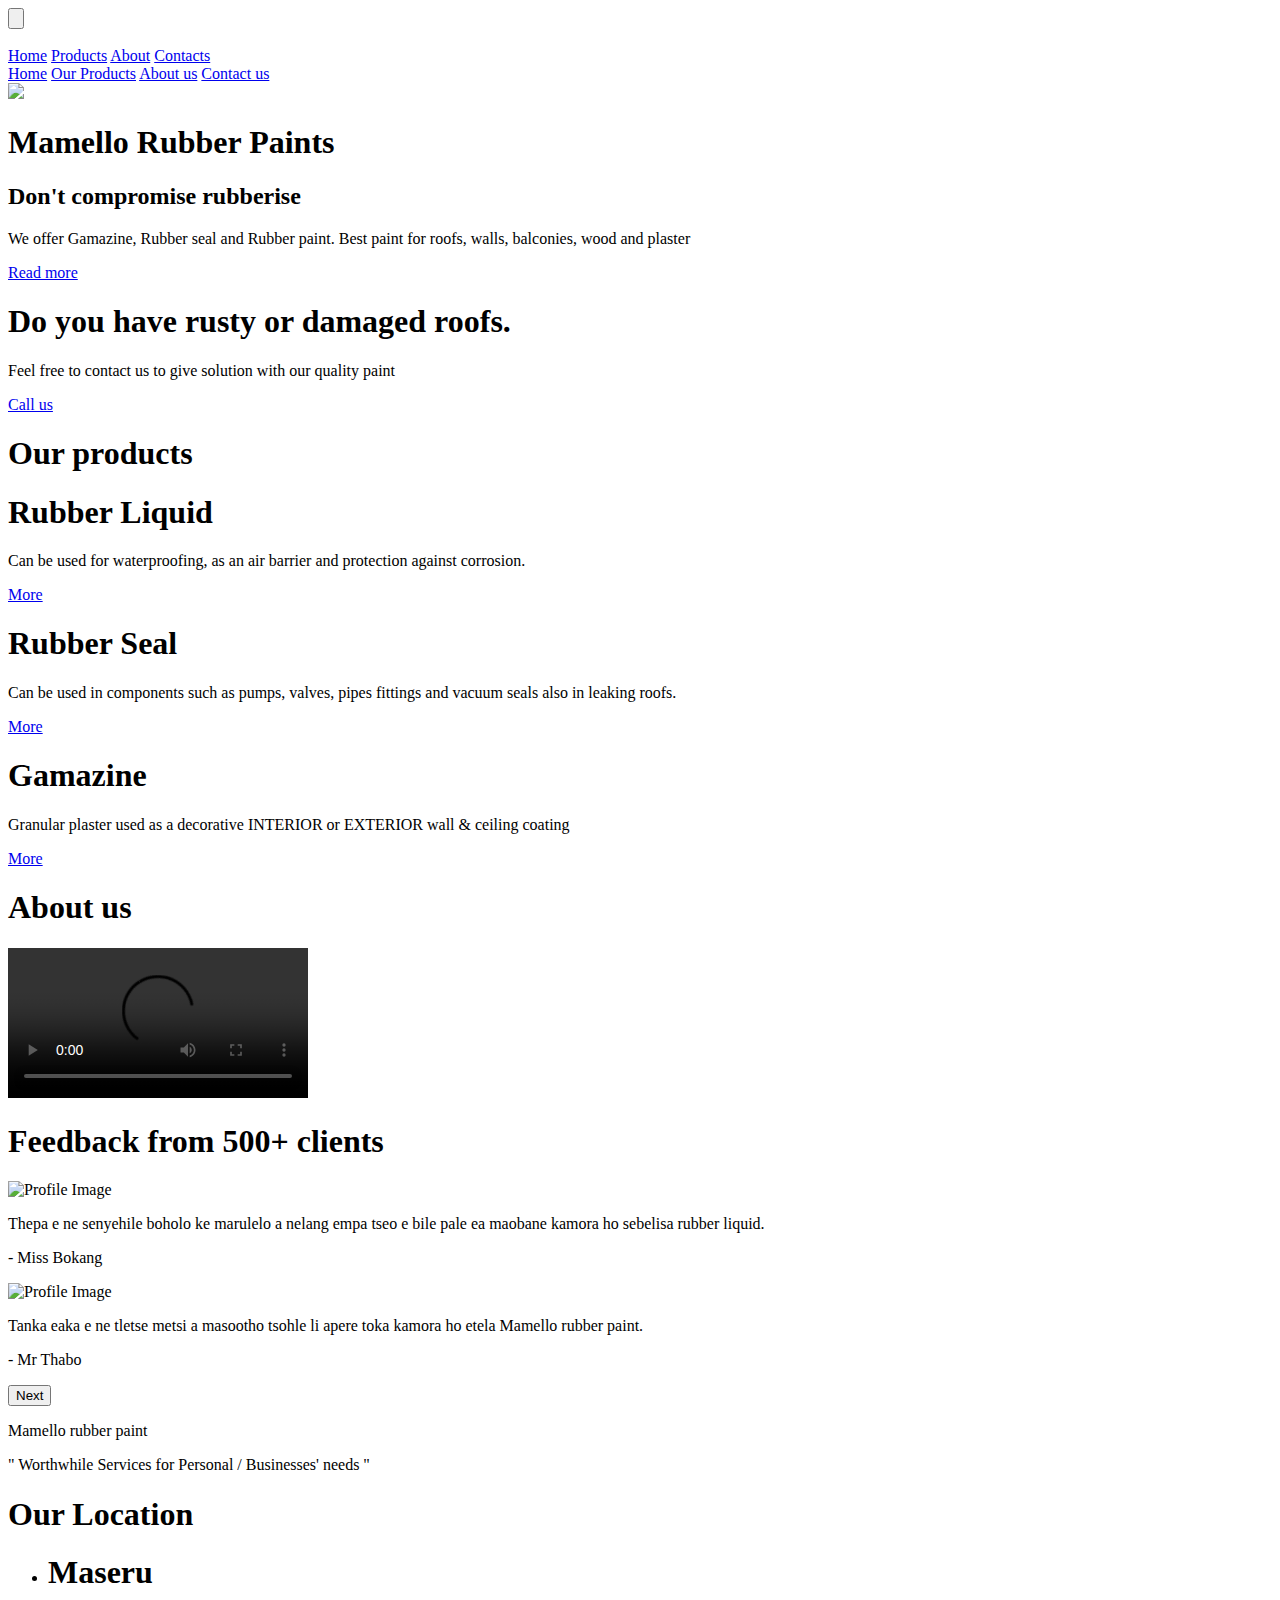
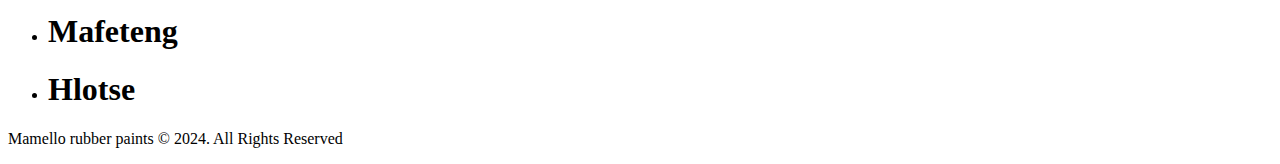
==== index.html @ 828a7a1e "first commit" ====
<!DOCTYPE html>
<html lang="en">
<head>
  <meta charset="UTF-8">
  <meta name="viewport" content="width=device-width, initial-scale=1.0">
  <title>Home</title>

  <link rel="stylesheet" href="output.css" />

</head>
<body>
  <header>
    <nav class="h-[80px] shadow-md">
      <div class="flex justify-end mr-9 lg:hidden">
        <button id="hamburger" class="top-0 left-0">
          <svg xmlns="http://www.w3.org/2000/svg" fill="none" viewBox="0 0 24 24" stroke-width="1.5" stroke="currentColor"
            class="w-8 h-8 mt-2 ml-[60%] stroke-red-600
            md:w-10 md:h-10 md:mt-2 md:ml-[680px] md:stroke-red-600
            lg:w-10 lg:h-10 lg:mt-2 lg:ml-64 lg:stroke-red-600">
            <path stroke-linecap="round" stroke-linejoin="round"
            d="M3.75 12h16.5m-16.5 3.75h16.5M3.75 19.5h16.5M5.625 4.5h12.75a1.875 1.875 0 010 3.75H5.625a1.875 1.875 0 010-3.75z" />
          </svg>
        </button>

      </div>
      <div class="w-40 h-20 absolute left-10 top-1" >
        <img src="img/nav.jpg" alt="">
      </div>
      <div class="hidden absolute-left-12 top-6
      md:hidden md:absolute md:right-12 md:top-6
      lg:flex lg:absolute lg:right-12 lg:top-6">
        <a class="text-xl text-red-700 font-semibold px-4" href="index.html">Home</a>
        <a class="text-xl text-red-700 font-semibold px-4" href="product.html">Products</a>
        <a class="text-xl text-red-700 font-semibold px-4" href="about.html">About</a>
        <a class="text-xl text-white bg-red-700 font-semibold px-4 py-1 rounded-md" href="contact.html">Contacts</a>
      </div>
      
    </nav>
    <div id="mobile-menu" class="hidden bg-white h-fit w-full md:w-[400px] mt-4 mb-4 ml-4 relative">
      <a href="index.html" class="block text-base font-semibold text-red-700 animation-slide">Home</a>
      <a href="product.html" class="block text-base font-semibold text-red-700 animation-slide">Our Products</a>
      <a href="about.html" class="block text-base font-semibold text-red-700 animation-slide">About us</a>
      <a href="contact.html" class="block text-base font-semibold text-red-700 animation-slide">Contact us</a>
    </div>

    <script>
      const hamburger = document.getElementById('hamburger');
      const mobileMenu = document.getElementById('mobile-menu');

      hamburger.addEventListener('click', () => {
        mobileMenu.classList.toggle('hidden');
        mobileMenu.classList.toggle('animation-slide');
      });

        const mobileLinks = document.querySelectorAll('#mobile-menu a');
        mobileLinks.forEach(link => {
          link.addEventListener('click', () => {
            mobileMenu.classList.add('hidden');
            mobileMenu.classList.remove('animation-slide');
          });
        });
    </script>
  </header>
  <main>
    <section class="h-screen bg-gray-100">
      <div class="bg-gray-800 h-screen
      md:bg-gray-800 md:h-screen
      lg:bg-gradient-to-r lg:from-gray-700 lg:via-gray-700 lg:to-gray-700 lg:h-80 w-full mx-auto relative">
        <img src="./img/hero.jpg" class="w-full h-full object-cover absolute mix-blend-overlay">
        <div class="relative sm: w-full mx-auto h-[400px] shadow-md rounded-md
        md:relative md:bg-transparent md:w-full md:mx-auto md:h-[400px] md:shadow-md md:rounded-md
        lg:relative lg:bg-white lg:w-[800px] lg:mx-auto lg:h-[400px] lg:shadow-md lg:rounded-md lg:top-52">
          <div>
            <h1 class="text-center text-2xl text-gray-100 font-semibold pt-32
            md:text-center md:text-5xl md:text-gray-100 md:font-semibold md:pt-24
            lg:text-center lg:text-5xl lg:text-gray-700 lg:font-semibold lg:pt-5">Mamello <span class="text-gray-100
            md:text-gray-100
            lg:text-red-700">Rubber</span> Paints</h1>
            <h2 class="text-center text-xl text-gray-200 pt-5
            md:text-center md:text-3xl md:text-gray-200 md:pt-5
            lg:text-center lg:text-3xl lg:text-red-700 lg:font-semibold lg:pt-5">Don't compromise rubberise</h2>
          </div>
          <p class="w-[300px] text-center text-gray-100 text-base mx-auto pt-5
          md:w-[500px] md:text-center md:text-gray-100 md:text-xl md:mx-auto md:pt-5
          lg:w-[500px] lg:text-center lg:text-gray-700 lg:text-xl lg:mx-auto lg:pt-5">We offer Gamazine, Rubber seal and Rubber paint. Best paint for roofs, walls, balconies, wood and plaster</p>
          <div class="flex justify-center mt-10">
            <a class="bg-white text-red-700 font-semibold py-2 px-8 rounded-md mt-5 text-base relative
            md:bg-white md:text-red-700 md:font-semibold md:py-3 md:px-10 md:rounded-md md:mt-5 md:text-xl md:relative
            lg:bg-red-700 lg:text-white lg:py-3 lg:px-10 lg:rounded-md lg:mt-5 lg:text-xl lg:relative" href="about.html">Read more</a>
          </div>
        </div>
      </div>
    </section>
    <section class="hidden
    md:hidden
    lg:flex lg:h-screen lg:pt-48">
      <div class="bg-gradient-to-r from-red-700 via-redfrom-red-700 to-gray-300 h-80 w-[1100px] mx-auto rounded-md relative">
        <h1 class="text-5xl text-white font-semibold w-[700px] ml-10 pt-6">Do you have <span class="text-gray-700">rusty or damaged</span> roofs.</h1>
        <p class="text-xl text-white mt-10 ml-10">Feel free to contact us to give solution with our quality paint</p>
        <div class="mt-10 ml-52">
          <a class="text-red-700 text-xl font-semibold bg-white px-12 py-3 rounded-md" href="contact.html">Call us</a>
        </div>
      </div>
    </section>
    <section class="h-fit bg-gray-100
    md:h-fit md:bg-gray-100
    lg:h-screen lg:bg-gray-100">
    <div>
      <h1 class="text-2xl text-gray-500 font-semibold pt-16 text-center
      md:text-5xl md:text-gray-500 md:font-semibold md:pt-16 md:text-center
      lg:text-5xl lg:text-gray-500 lg:font-semibold lg:pt-16 lg:text-center"><span class="text-red-700">Our</span> products</h1>
    </div>
      <div class="block justify-between pt-16
      md:block md:justify-between md:pt-16
      lg:flex lg:justify-between lg:px-16 lg:pt-28">
        <div class="w-[300px] h-[400px] bg-gradient-to-b from-white via-white to-red-700 shadow-red-700 shadow-md rounded-md mx-auto mt-10
        md:w-[450px] md:h-[400px] md:bg-gradient-to-b md:from-white md:via-white md:to-red-700 md:shadow-red-700 md:shadow-md md:rounded-md md:mx-auto
        lg:w-[350px] lg:h-[400px] lg:bg-gradient-to-b lg:from-white lg:via-white lg:to-red-700 lg:shadow-red-700 lg:shadow-md lg:rounded-md lg:mx-auto">
          <h1 class="text-center text-2xl text-red-700 font-semibold pt-5
          md:text-center md:text-3xl md:text-red-700 md:font-semibold md:pt-5
          lg:text-center lg:text-3xl lg:text-red-700 lg:font-semibold lg:pt-5">Rubber Liquid</h1>
            <p class="text-base text-gray-500 text-justify w-64 mx-auto mt-6
            md:text-xl md:text-gray-500 md:text-justify md:w-80 md:mx-auto md:mt-6
            lg:text-xl lg:text-gray-500 lg:text-justify lg:w-72 lg:mx-auto lg:mt-6">Can be used for waterproofing, as an air barrier and protection against corrosion.</p>
            <div class="flex justify-center pt-8">
              <a class="bg-white text-red-700 font-semibold px-10 py-2 mx-16 my-20 rounded-md text-base
              md:bg-white md:text-red-700 md:font-semibold md:px-12 md:py-3 md:mx-32 md:my-10 md:rounded-md md:text-xl
              lg:bg-white lg:text-red-700 lg:font-semibold lg:px-12 lg:py-3 lg:mx-20 lg:my-6 lg:rounded-md lg:text-xl" href="product.html">More</a>
            </div>
        </div>
        <div class="w-[300px] h-[400px] bg-gradient-to-b from-white via-white to-red-700 shadow-red-700 shadow-md rounded-md mx-auto mt-10
        md:w-[450px] md:h-[400px] md:bg-gradient-to-b md:from-white md:via-white md:to-red-700 md:shadow-red-700 md:shadow-md md:rounded-md md:mx-auto
        lg:w-[350px] lg:h-[400px] lg:bg-gradient-to-b lg:from-white lg:via-white lg:to-red-700 lg:shadow-red-700 lg:shadow-md lg:rounded-md lg:mx-auto">
          <h1 class="text-center text-2xl text-red-700 font-semibold pt-5
          md:text-center md:text-3xl md:text-red-700 md:font-semibold md:pt-5
          lg:text-center lg:text-3xl lg:text-red-700 lg:font-semibold lg:pt-5">Rubber Seal</h1>
            <p class="text-base text-gray-500 text-justify w-64 mx-auto mt-6
            md:text-xl md:text-gray-500 md:text-justify md:w-80 md:mx-auto md:mt-6
            lg:text-xl lg:text-gray-500 lg:text-justify lg:w-72 lg:mx-auto lg:mt-6">Can be used in components such as pumps, valves, pipes fittings and vacuum seals also in leaking roofs.</p>
            <div class="flex justify-center pt-8">
              <a class="bg-white text-red-700 font-semibold px-10 py-2 mx-16 my-20 rounded-md text-base
              md:bg-white md:text-red-700 md:font-semibold md:px-12 md:py-3 md:mx-32 md:my-10 md:rounded-md md:text-xl
              lg:bg-white lg:text-red-700 lg:font-semibold lg:px-12 lg:py-3 lg:mx-20 lg:my-6 lg:rounded-md lg:text-xl" href="product.html">More</a>
            </div>
        </div>
        <div class="w-[300px] h-[400px] bg-gradient-to-b from-white via-white to-red-700 shadow-red-700 shadow-md rounded-md mx-auto mt-10
        md:w-[450px] md:h-[400px] md:bg-gradient-to-b md:from-white md:via-white md:to-red-700 md:shadow-red-700 md:shadow-md md:rounded-md md:mx-auto
        lg:w-[350px] lg:h-[400px] lg:bg-gradient-to-b lg:from-white lg:via-white lg:to-red-700 lg:shadow-red-700 lg:shadow-md lg:rounded-md lg:mx-auto">
          <h1 class="text-center text-2xl text-red-700 font-semibold pt-5
          md:text-center md:text-3xl md:text-red-700 md:font-semibold md:pt-5
          lg:text-center lg:text-3xl lg:text-red-700 lg:font-semibold lg:pt-5">Gamazine</h1>
            <p class="text-base text-gray-500 text-justify w-64 mx-auto mt-6
            md:text-xl md:text-gray-500 md:text-justify md:w-80 md:mx-auto md:mt-6
            lg:text-xl lg:text-gray-500 lg:text-justify lg:w-72 lg:mx-auto lg:mt-6">Granular plaster used as a decorative INTERIOR or EXTERIOR wall & ceiling coating</p>
            <div class="flex justify-center pt-8">
              <a class="bg-white text-red-700 font-semibold px-10 py-2 mx-16 my-20 rounded-md text-base
              md:bg-white md:text-red-700 md:font-semibold md:px-12 md:py-3 md:mx-32 md:my-10 md:rounded-md md:text-xl
              lg:bg-white lg:text-red-700 lg:font-semibold lg:px-12 lg:py-3 lg:mx-20 lg:my-6 lg:rounded-md lg:text-xl" href="product.html">More</a>
            </div>
        </div>
      </div>

    </section>
    <section class="h-fit
    md:h-screen
    lg:h-screen">
      <h1 class="text-2xl text-gray-500 font-semibold pt-16 text-center
      md:text-5xl md:text-gray-500 md:font-semibold md:pt-16 md:text-center
      lg:text-5xl lg:text-gray-500 lg:font-semibold lg:pt-16 lg:text-center">About <span class="text-red-700">us</span></h1>
      <div class="relative w-[300px] h-[220px] rounded-md mx-auto mt-20
      md:relative md:w-[600px] md:h-[400px] md:rounded-md md:mx-auto md:mt-20
      lg:relative lg:w-[800px] lg:h-[600px] lg:rounded-md lg:mx-auto lg:mt-20">
        <video class="w-full" controls>
          <source src="vid/About.mkv">
        </video>
      </div>
    </section>
    <section class="h-fit bg-gray-100
    md:h-fit md:bg-gray-100
    lg:h-screen lg:bg-gray-100">
      <div>
        <h1 class="text-2xl text-gray-500 font-semibold mt-16 text-center
        md:text-5xl md:text-gray-500 md:font-semibold md:mt-16 md:text-center
        lg:text-5xl lg:text-gray-500 lg:font-semibold lg:mt-16 lg:text-center">Feedback from 500+ <span class="text-red-700">clients</span></h1>
        <div id="testimonials" class="container mx-auto py-8">
          <div class="grid grid-cols-1 gap-6">
            <div id="testimonial1" class="bg-white rounded-lg shadow-md shadow-red-700 p-6 flex items-center h-60 w-[250px] mx-auto
            md:bg-white md:rounded-md md:shadow-md md:shadow-red-700 md:p-6 md:flex md:items-center md:h-60 md:w-[600px] md:mx-auto
            lg:bg-white lg:rounded-lg lg:shadow-md lg:shadow-red-700 lg:p-6 lg:flex lg:items-center lg:h-60 lg:w-[800px] lg:mx-auto">
              <div class="mr-4">
                <img id="testimonial-image1" src="" alt="Profile Image" class="hidden rounded-full w-16 h-16
                md:hidden md:rounded-full md:w-16 md:h-16
                lg:hidden lg:rounded-full lg:w-16 lg:h-16
                xl:block xl:rounded-full xl:w-16 xl:h-16">
              </div>
              <div>
                <p id="testimonial-text1" class="text-lg mb-4"></p>
                <p id="testimonial-author1" class="text-red-700"></p>
              </div>
            </div>
            <div id="testimonial2" class="bg-white rounded-lg shadow-md shadow-red-700 p-6 flex items-center h-60 w-[250px] mx-auto
            md:bg-white md:rounded-md md:shadow-md md:shadow-red-700 md:p-6 md:flex md:items-center md:h-60 md:w-[600px] md:mx-auto
            lg:bg-white lg:rounded-lg lg:shadow-md lg:shadow-red-700 lg:p-6 lg:flex lg:items-center lg:h-60 lg:w-[800px] lg:mx-auto">
              <div class="mr-4">
                <img id="testimonial-image2" src="" alt="Profile Image" class="hidden rounded-full w-16 h-16
               md:hidden md:rounded-full md:w-16 md:h-16
               lg:hidden lg:rounded-full lg:w-16 lg:h-16
               xl:block xl:rounded-full xl:w-16 xl:h-16">
              </div>
              <div>
                <p id="testimonial-text2" class="text-lg mb-4"></p>
                <p id="testimonial-author2" class="text-red-700"></p>
              </div>
            </div>
          </div>
          <div class="flex justify-center mt-6">
            <button id="next-btn" class="bg-red-700 hover:bg-red-950 text-white font-bold py-3 px-16 rounded">Next</button>
          </div>
        </div>
        
        
      <script>
        const testimonials = [
          {
            text: "Thepa e ne senyehile boholo ke marulelo a nelang empa tseo e bile pale ea maobane kamora ho sebelisa rubber liquid.",
            author: "Miss Bokang",
            image: "./img/parent.jpeg"
          },
          {
            text: "Tanka eaka e ne tletse metsi a masootho tsohle li apere toka kamora ho etela Mamello rubber paint.",
            author: "Mr Thabo",
            image: "./img/parent1.jpeg"
          },
          {
            text: "Kea leboha Mamello rubber paint, mabota aka matle hoo.",
            author: "Mrs Lirontsho",
            image: "./img/parent2.jfif"
          },
          // Add more testimonials as needed
        ];

        let currentIndex = 0;

        function displayTestimonials(startIndex) {
          for (let i = 0; i < 2; i++) {
            const testimonial = testimonials[startIndex + i];
            const testimonialElement = document.getElementById(`testimonial${i + 1}`);
            testimonialElement.querySelector('.text-lg').innerText = testimonial.text;
            testimonialElement.querySelector('.text-red-700').innerText = "- " + testimonial.author;
            testimonialElement.querySelector('img').src = testimonial.image;
          }
        }

        function showNextTestimonials() {
          currentIndex = (currentIndex + 2) % testimonials.length;
          displayTestimonials(currentIndex);
        }

        window.onload = function() {
          displayTestimonials(currentIndex);
          document.getElementById('next-btn').addEventListener('click', showNextTestimonials);
        };


      </script>
    </section>
  </main>
  <footer>
    <section class="bg-red-700">
      <article class="max-w-[1000px] mx-auto py-16">
        <div class="flex flex-col items-center">
          <div class="flex space-x-4 items-center">
            

            <p class="text-sm font-semibold text-white">Mamello rubber paint</p>
          </div>
        </div>

        <div class="mt-5 text-center">
          <p class="text-white">
            &quot; Worthwhile Services for
            <span class="text-gray-700 font-semibold">Personal</span> /
            <span class="text-gray-700 font-semibold">Businesses'</span>
            needs &quot;
          </p>
        </div>

        <div class="mt-10 flex flex-col space-x-4 items-center">
          <h1 class="text-xl font-semibold mb-4 text-white">Our Location</h1>

          <ul class="flex space-x-6">
            <li
              class="">
              <h1 class="text-white">Maseru</h1>
            </li>
            <li
              class="">
              <h1 class="text-white">Mafeteng</h1>
            </li>
            <li
              class="">
              <h1 class="text-white">Hlotse</h1>
            </li>
          </ul>
        </div>
      </article>

      <article class="bg-red-950 p-2">
        <p class="text-center text-white font-semibold text-sm">
          Mamello rubber paints <span class="text-gray-700">&copy;</span>
          <span class="year">2024</span>. <span>All Rights Reserved</span>
        </p>
      </article>
    </section>
  </footer>
</body>
</html>
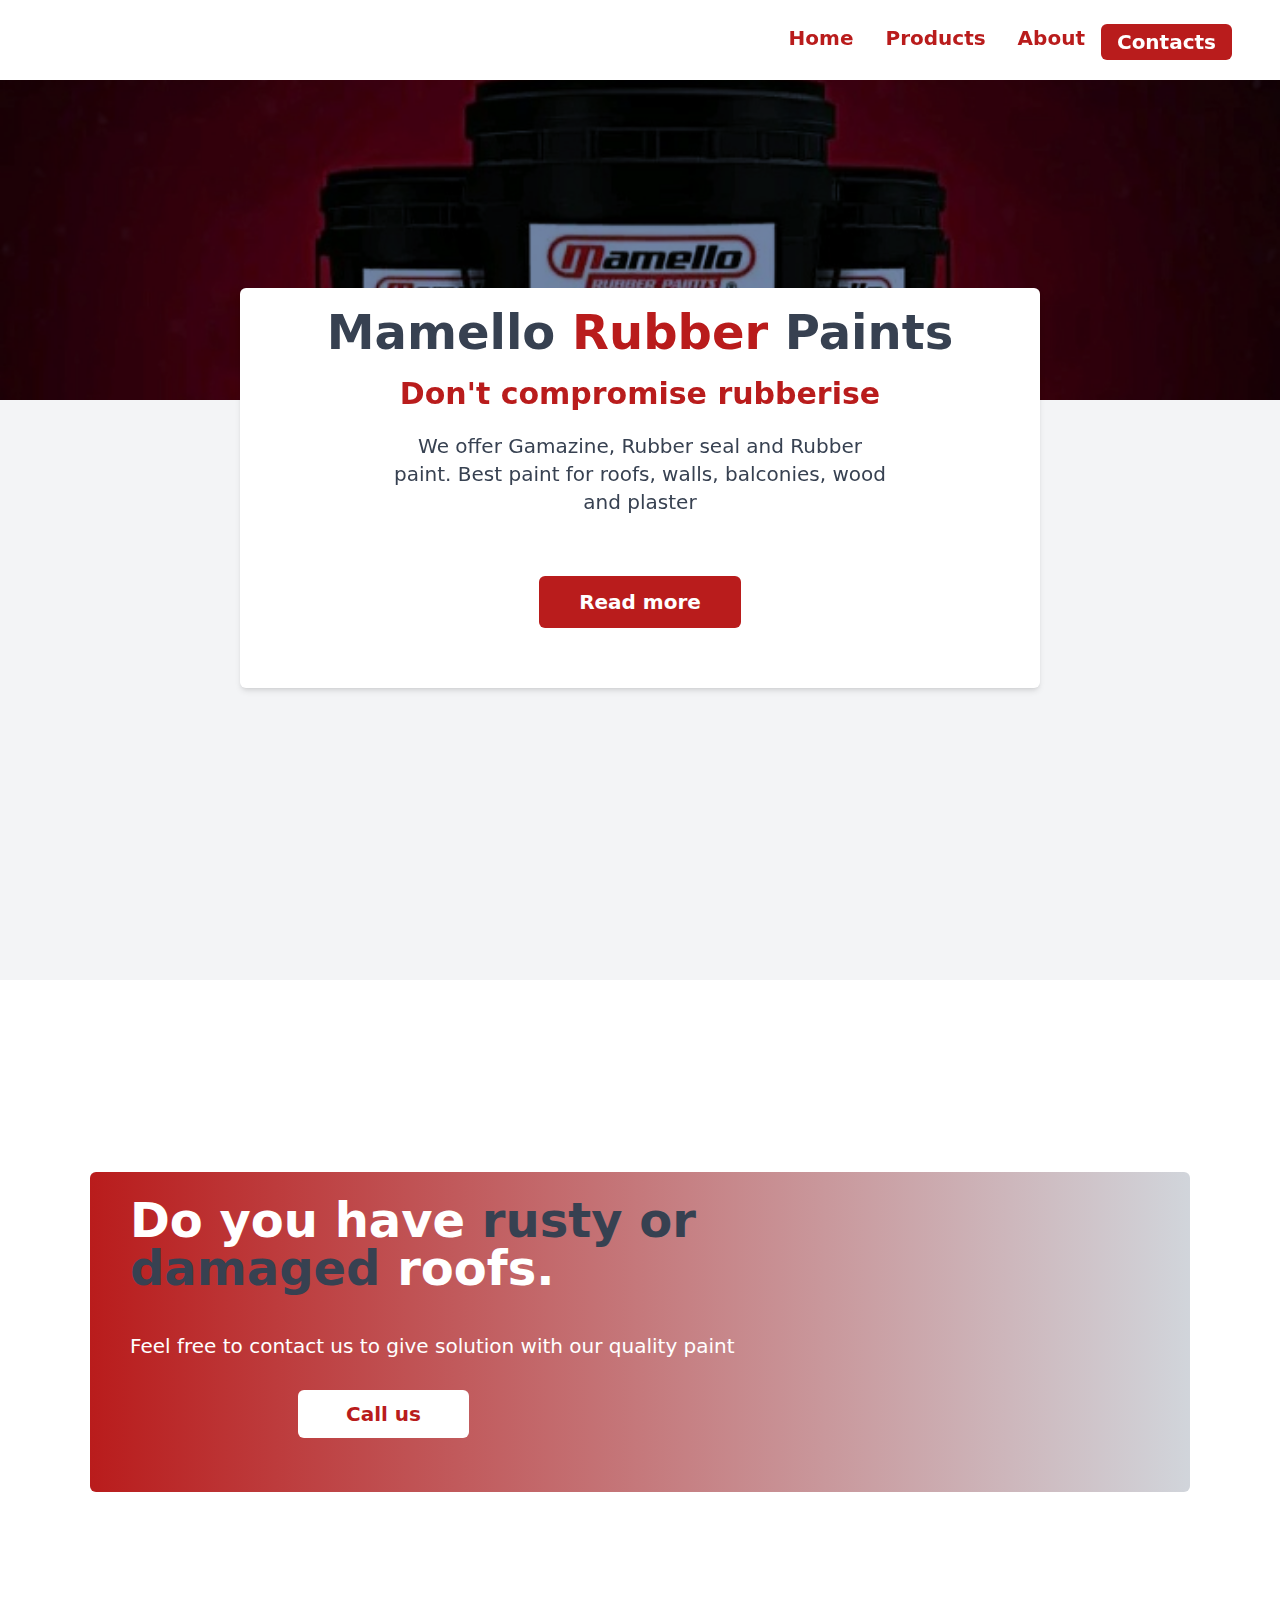
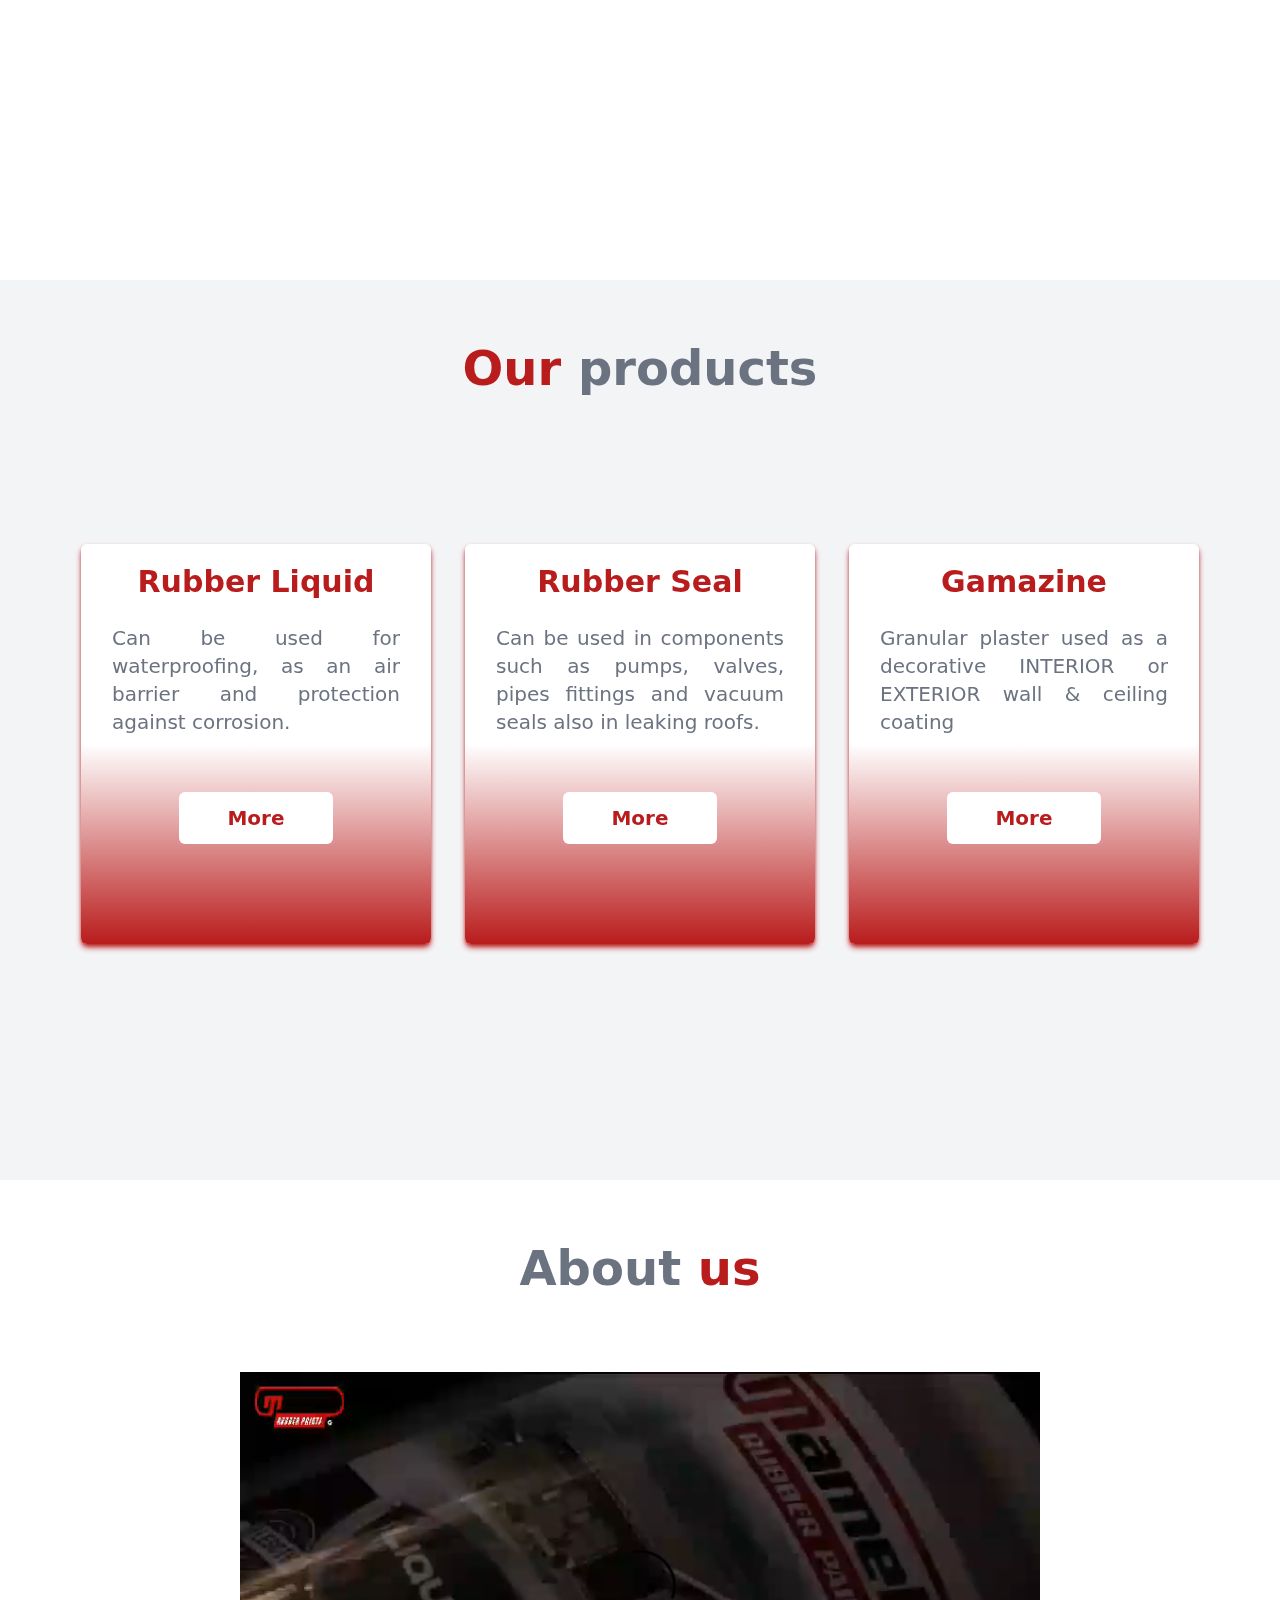
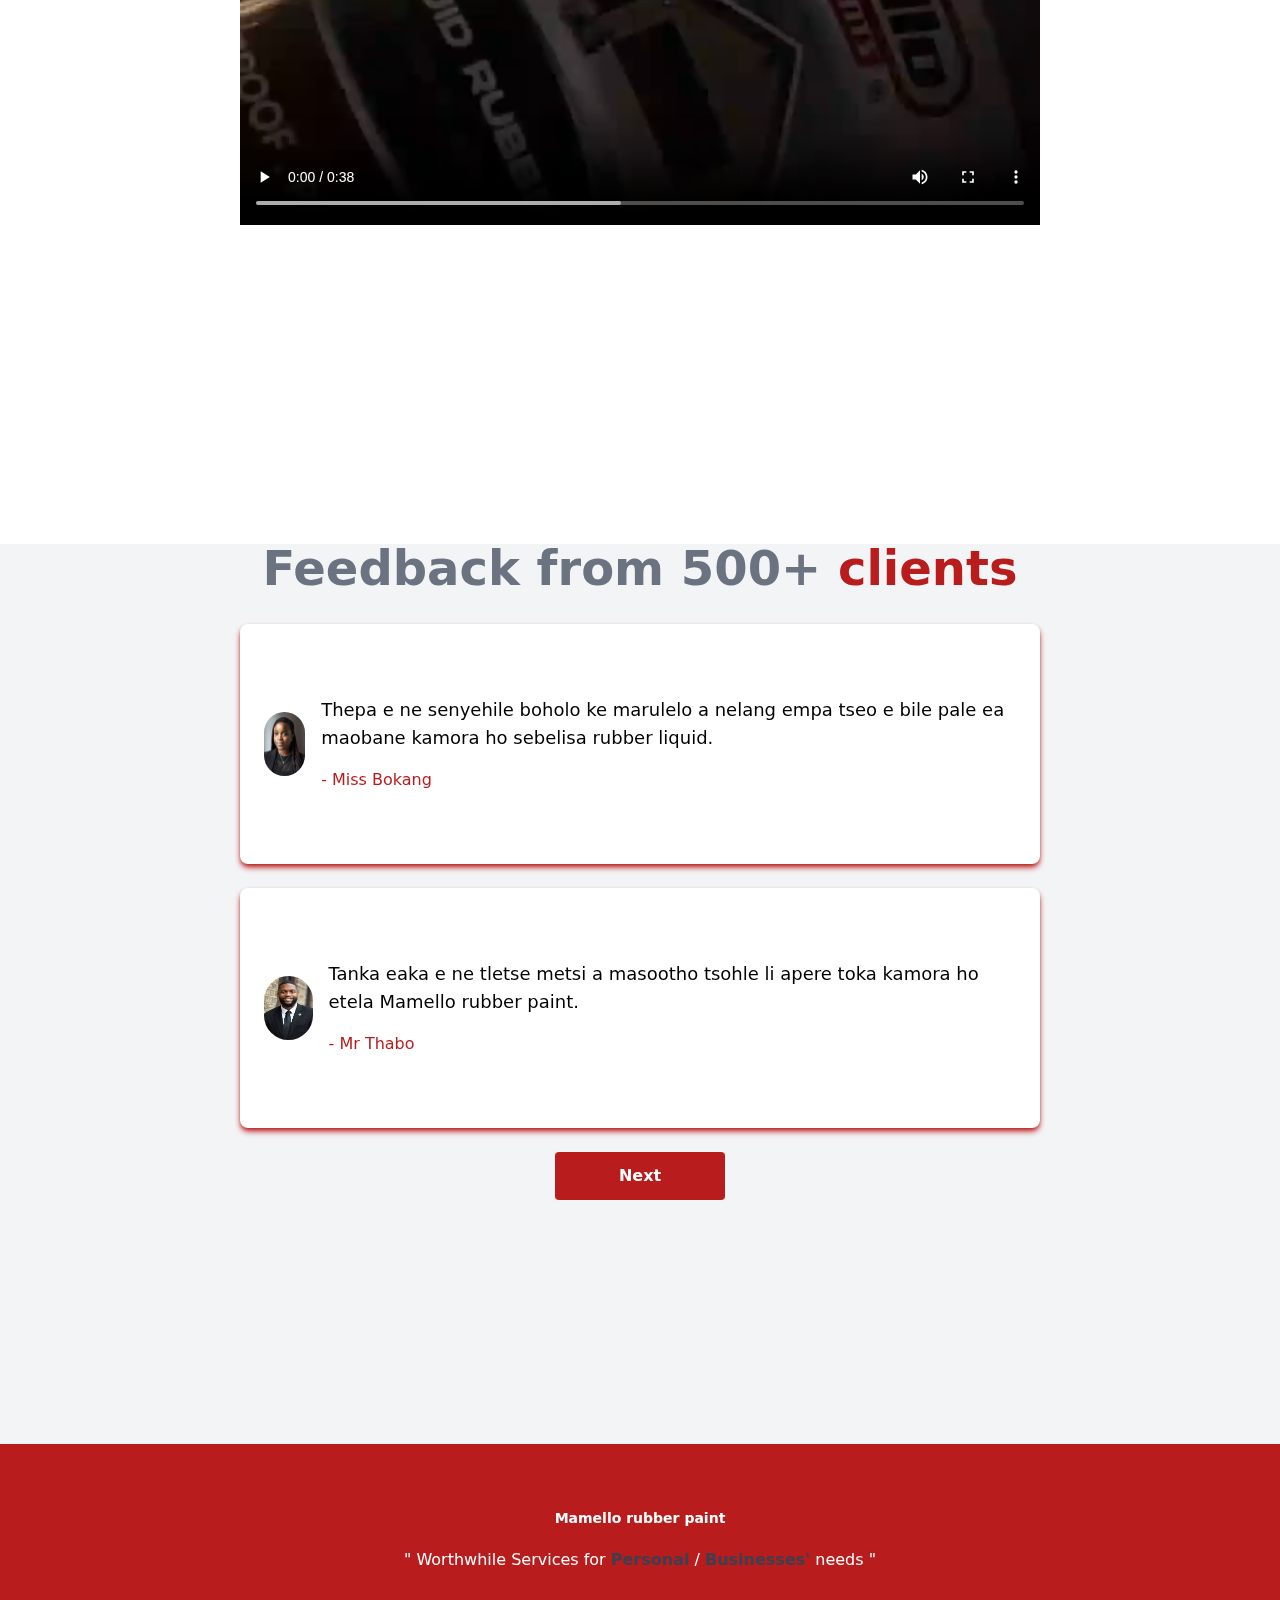
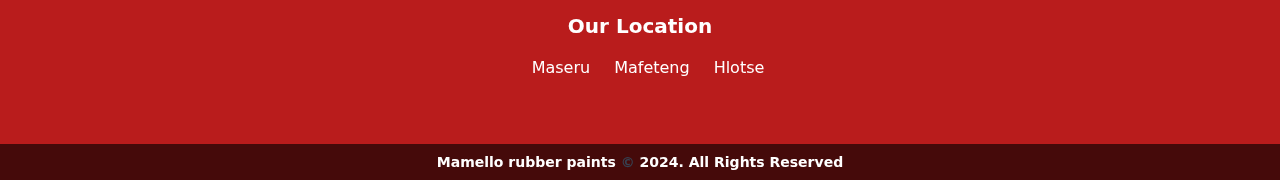
==== commit 0550303a: "first commit" ====
--- a/index.html
+++ b/index.html
@@ -66,7 +66,7 @@
       <div class="bg-gray-800 h-screen
       md:bg-gray-800 md:h-screen
       lg:bg-gradient-to-r lg:from-gray-700 lg:via-gray-700 lg:to-gray-700 lg:h-80 w-full mx-auto relative">
-        <img src="./img/hero.jpg" class="w-full h-full object-cover absolute mix-blend-overlay">
+        <img src="prod/img/hero.jpg" class="w-full h-full object-cover absolute mix-blend-overlay">
         <div class="relative sm: w-full mx-auto h-[400px] shadow-md rounded-md
         md:relative md:bg-transparent md:w-full md:mx-auto md:h-[400px] md:shadow-md md:rounded-md
         lg:relative lg:bg-white lg:w-[800px] lg:mx-auto lg:h-[400px] lg:shadow-md lg:rounded-md lg:top-52">
@@ -171,7 +171,7 @@
       md:relative md:w-[600px] md:h-[400px] md:rounded-md md:mx-auto md:mt-20
       lg:relative lg:w-[800px] lg:h-[600px] lg:rounded-md lg:mx-auto lg:mt-20">
         <video class="w-full" controls>
-          <source src="vid/About.mkv">
+          <source src="prod/vid/About.mkv">
         </video>
       </div>
     </section>
@@ -224,17 +224,17 @@
           {
             text: "Thepa e ne senyehile boholo ke marulelo a nelang empa tseo e bile pale ea maobane kamora ho sebelisa rubber liquid.",
             author: "Miss Bokang",
-            image: "./img/parent.jpeg"
+            image: "./prod/img/parent.jpeg"
           },
           {
             text: "Tanka eaka e ne tletse metsi a masootho tsohle li apere toka kamora ho etela Mamello rubber paint.",
             author: "Mr Thabo",
-            image: "./img/parent1.jpeg"
+            image: "./prod/img/parent1.jpeg"
           },
           {
             text: "Kea leboha Mamello rubber paint, mabota aka matle hoo.",
             author: "Mrs Lirontsho",
-            image: "./img/parent2.jfif"
+            image: "./prod/img/parent2.jfif"
           },
           // Add more testimonials as needed
         ];
--- a/output.css
+++ b/output.css
@@ -0,0 +1,3918 @@
+/*
+! tailwindcss v3.4.3 | MIT License | https://tailwindcss.com
+*/
+
+/*
+1. Prevent padding and border from affecting element width. (https://github.com/mozdevs/cssremedy/issues/4)
+2. Allow adding a border to an element by just adding a border-width. (https://github.com/tailwindcss/tailwindcss/pull/116)
+*/
+
+*,
+::before,
+::after {
+  box-sizing: border-box;
+  /* 1 */
+  border-width: 0;
+  /* 2 */
+  border-style: solid;
+  /* 2 */
+  border-color: #e5e7eb;
+  /* 2 */
+}
+
+::before,
+::after {
+  --tw-content: '';
+}
+
+/*
+1. Use a consistent sensible line-height in all browsers.
+2. Prevent adjustments of font size after orientation changes in iOS.
+3. Use a more readable tab size.
+4. Use the user's configured `sans` font-family by default.
+5. Use the user's configured `sans` font-feature-settings by default.
+6. Use the user's configured `sans` font-variation-settings by default.
+7. Disable tap highlights on iOS
+*/
+
+html,
+:host {
+  line-height: 1.5;
+  /* 1 */
+  -webkit-text-size-adjust: 100%;
+  /* 2 */
+  -moz-tab-size: 4;
+  /* 3 */
+  -o-tab-size: 4;
+     tab-size: 4;
+  /* 3 */
+  font-family: ui-sans-serif, system-ui, sans-serif, "Apple Color Emoji", "Segoe UI Emoji", "Segoe UI Symbol", "Noto Color Emoji";
+  /* 4 */
+  font-feature-settings: normal;
+  /* 5 */
+  font-variation-settings: normal;
+  /* 6 */
+  -webkit-tap-highlight-color: transparent;
+  /* 7 */
+}
+
+/*
+1. Remove the margin in all browsers.
+2. Inherit line-height from `html` so users can set them as a class directly on the `html` element.
+*/
+
+body {
+  margin: 0;
+  /* 1 */
+  line-height: inherit;
+  /* 2 */
+}
+
+/*
+1. Add the correct height in Firefox.
+2. Correct the inheritance of border color in Firefox. (https://bugzilla.mozilla.org/show_bug.cgi?id=190655)
+3. Ensure horizontal rules are visible by default.
+*/
+
+hr {
+  height: 0;
+  /* 1 */
+  color: inherit;
+  /* 2 */
+  border-top-width: 1px;
+  /* 3 */
+}
+
+/*
+Add the correct text decoration in Chrome, Edge, and Safari.
+*/
+
+abbr:where([title]) {
+  -webkit-text-decoration: underline dotted;
+          text-decoration: underline dotted;
+}
+
+/*
+Remove the default font size and weight for headings.
+*/
+
+h1,
+h2,
+h3,
+h4,
+h5,
+h6 {
+  font-size: inherit;
+  font-weight: inherit;
+}
+
+/*
+Reset links to optimize for opt-in styling instead of opt-out.
+*/
+
+a {
+  color: inherit;
+  text-decoration: inherit;
+}
+
+/*
+Add the correct font weight in Edge and Safari.
+*/
+
+b,
+strong {
+  font-weight: bolder;
+}
+
+/*
+1. Use the user's configured `mono` font-family by default.
+2. Use the user's configured `mono` font-feature-settings by default.
+3. Use the user's configured `mono` font-variation-settings by default.
+4. Correct the odd `em` font sizing in all browsers.
+*/
+
+code,
+kbd,
+samp,
+pre {
+  font-family: ui-monospace, SFMono-Regular, Menlo, Monaco, Consolas, "Liberation Mono", "Courier New", monospace;
+  /* 1 */
+  font-feature-settings: normal;
+  /* 2 */
+  font-variation-settings: normal;
+  /* 3 */
+  font-size: 1em;
+  /* 4 */
+}
+
+/*
+Add the correct font size in all browsers.
+*/
+
+small {
+  font-size: 80%;
+}
+
+/*
+Prevent `sub` and `sup` elements from affecting the line height in all browsers.
+*/
+
+sub,
+sup {
+  font-size: 75%;
+  line-height: 0;
+  position: relative;
+  vertical-align: baseline;
+}
+
+sub {
+  bottom: -0.25em;
+}
+
+sup {
+  top: -0.5em;
+}
+
+/*
+1. Remove text indentation from table contents in Chrome and Safari. (https://bugs.chromium.org/p/chromium/issues/detail?id=999088, https://bugs.webkit.org/show_bug.cgi?id=201297)
+2. Correct table border color inheritance in all Chrome and Safari. (https://bugs.chromium.org/p/chromium/issues/detail?id=935729, https://bugs.webkit.org/show_bug.cgi?id=195016)
+3. Remove gaps between table borders by default.
+*/
+
+table {
+  text-indent: 0;
+  /* 1 */
+  border-color: inherit;
+  /* 2 */
+  border-collapse: collapse;
+  /* 3 */
+}
+
+/*
+1. Change the font styles in all browsers.
+2. Remove the margin in Firefox and Safari.
+3. Remove default padding in all browsers.
+*/
+
+button,
+input,
+optgroup,
+select,
+textarea {
+  font-family: inherit;
+  /* 1 */
+  font-feature-settings: inherit;
+  /* 1 */
+  font-variation-settings: inherit;
+  /* 1 */
+  font-size: 100%;
+  /* 1 */
+  font-weight: inherit;
+  /* 1 */
+  line-height: inherit;
+  /* 1 */
+  letter-spacing: inherit;
+  /* 1 */
+  color: inherit;
+  /* 1 */
+  margin: 0;
+  /* 2 */
+  padding: 0;
+  /* 3 */
+}
+
+/*
+Remove the inheritance of text transform in Edge and Firefox.
+*/
+
+button,
+select {
+  text-transform: none;
+}
+
+/*
+1. Correct the inability to style clickable types in iOS and Safari.
+2. Remove default button styles.
+*/
+
+button,
+input:where([type='button']),
+input:where([type='reset']),
+input:where([type='submit']) {
+  -webkit-appearance: button;
+  /* 1 */
+  background-color: transparent;
+  /* 2 */
+  background-image: none;
+  /* 2 */
+}
+
+/*
+Use the modern Firefox focus style for all focusable elements.
+*/
+
+:-moz-focusring {
+  outline: auto;
+}
+
+/*
+Remove the additional `:invalid` styles in Firefox. (https://github.com/mozilla/gecko-dev/blob/2f9eacd9d3d995c937b4251a5557d95d494c9be1/layout/style/res/forms.css#L728-L737)
+*/
+
+:-moz-ui-invalid {
+  box-shadow: none;
+}
+
+/*
+Add the correct vertical alignment in Chrome and Firefox.
+*/
+
+progress {
+  vertical-align: baseline;
+}
+
+/*
+Correct the cursor style of increment and decrement buttons in Safari.
+*/
+
+::-webkit-inner-spin-button,
+::-webkit-outer-spin-button {
+  height: auto;
+}
+
+/*
+1. Correct the odd appearance in Chrome and Safari.
+2. Correct the outline style in Safari.
+*/
+
+[type='search'] {
+  -webkit-appearance: textfield;
+  /* 1 */
+  outline-offset: -2px;
+  /* 2 */
+}
+
+/*
+Remove the inner padding in Chrome and Safari on macOS.
+*/
+
+::-webkit-search-decoration {
+  -webkit-appearance: none;
+}
+
+/*
+1. Correct the inability to style clickable types in iOS and Safari.
+2. Change font properties to `inherit` in Safari.
+*/
+
+::-webkit-file-upload-button {
+  -webkit-appearance: button;
+  /* 1 */
+  font: inherit;
+  /* 2 */
+}
+
+/*
+Add the correct display in Chrome and Safari.
+*/
+
+summary {
+  display: list-item;
+}
+
+/*
+Removes the default spacing and border for appropriate elements.
+*/
+
+blockquote,
+dl,
+dd,
+h1,
+h2,
+h3,
+h4,
+h5,
+h6,
+hr,
+figure,
+p,
+pre {
+  margin: 0;
+}
+
+fieldset {
+  margin: 0;
+  padding: 0;
+}
+
+legend {
+  padding: 0;
+}
+
+ol,
+ul,
+menu {
+  list-style: none;
+  margin: 0;
+  padding: 0;
+}
+
+/*
+Reset default styling for dialogs.
+*/
+
+dialog {
+  padding: 0;
+}
+
+/*
+Prevent resizing textareas horizontally by default.
+*/
+
+textarea {
+  resize: vertical;
+}
+
+/*
+1. Reset the default placeholder opacity in Firefox. (https://github.com/tailwindlabs/tailwindcss/issues/3300)
+2. Set the default placeholder color to the user's configured gray 400 color.
+*/
+
+input::-moz-placeholder, textarea::-moz-placeholder {
+  opacity: 1;
+  /* 1 */
+  color: #9ca3af;
+  /* 2 */
+}
+
+input::placeholder,
+textarea::placeholder {
+  opacity: 1;
+  /* 1 */
+  color: #9ca3af;
+  /* 2 */
+}
+
+/*
+Set the default cursor for buttons.
+*/
+
+button,
+[role="button"] {
+  cursor: pointer;
+}
+
+/*
+Make sure disabled buttons don't get the pointer cursor.
+*/
+
+:disabled {
+  cursor: default;
+}
+
+/*
+1. Make replaced elements `display: block` by default. (https://github.com/mozdevs/cssremedy/issues/14)
+2. Add `vertical-align: middle` to align replaced elements more sensibly by default. (https://github.com/jensimmons/cssremedy/issues/14#issuecomment-634934210)
+   This can trigger a poorly considered lint error in some tools but is included by design.
+*/
+
+img,
+svg,
+video,
+canvas,
+audio,
+iframe,
+embed,
+object {
+  display: block;
+  /* 1 */
+  vertical-align: middle;
+  /* 2 */
+}
+
+/*
+Constrain images and videos to the parent width and preserve their intrinsic aspect ratio. (https://github.com/mozdevs/cssremedy/issues/14)
+*/
+
+img,
+video {
+  max-width: 100%;
+  height: auto;
+}
+
+/* Make elements with the HTML hidden attribute stay hidden by default */
+
+[hidden] {
+  display: none;
+}
+
+*, ::before, ::after {
+  --tw-border-spacing-x: 0;
+  --tw-border-spacing-y: 0;
+  --tw-translate-x: 0;
+  --tw-translate-y: 0;
+  --tw-rotate: 0;
+  --tw-skew-x: 0;
+  --tw-skew-y: 0;
+  --tw-scale-x: 1;
+  --tw-scale-y: 1;
+  --tw-pan-x:  ;
+  --tw-pan-y:  ;
+  --tw-pinch-zoom:  ;
+  --tw-scroll-snap-strictness: proximity;
+  --tw-gradient-from-position:  ;
+  --tw-gradient-via-position:  ;
+  --tw-gradient-to-position:  ;
+  --tw-ordinal:  ;
+  --tw-slashed-zero:  ;
+  --tw-numeric-figure:  ;
+  --tw-numeric-spacing:  ;
+  --tw-numeric-fraction:  ;
+  --tw-ring-inset:  ;
+  --tw-ring-offset-width: 0px;
+  --tw-ring-offset-color: #fff;
+  --tw-ring-color: rgb(59 130 246 / 0.5);
+  --tw-ring-offset-shadow: 0 0 #0000;
+  --tw-ring-shadow: 0 0 #0000;
+  --tw-shadow: 0 0 #0000;
+  --tw-shadow-colored: 0 0 #0000;
+  --tw-blur:  ;
+  --tw-brightness:  ;
+  --tw-contrast:  ;
+  --tw-grayscale:  ;
+  --tw-hue-rotate:  ;
+  --tw-invert:  ;
+  --tw-saturate:  ;
+  --tw-sepia:  ;
+  --tw-drop-shadow:  ;
+  --tw-backdrop-blur:  ;
+  --tw-backdrop-brightness:  ;
+  --tw-backdrop-contrast:  ;
+  --tw-backdrop-grayscale:  ;
+  --tw-backdrop-hue-rotate:  ;
+  --tw-backdrop-invert:  ;
+  --tw-backdrop-opacity:  ;
+  --tw-backdrop-saturate:  ;
+  --tw-backdrop-sepia:  ;
+  --tw-contain-size:  ;
+  --tw-contain-layout:  ;
+  --tw-contain-paint:  ;
+  --tw-contain-style:  ;
+}
+
+::backdrop {
+  --tw-border-spacing-x: 0;
+  --tw-border-spacing-y: 0;
+  --tw-translate-x: 0;
+  --tw-translate-y: 0;
+  --tw-rotate: 0;
+  --tw-skew-x: 0;
+  --tw-skew-y: 0;
+  --tw-scale-x: 1;
+  --tw-scale-y: 1;
+  --tw-pan-x:  ;
+  --tw-pan-y:  ;
+  --tw-pinch-zoom:  ;
+  --tw-scroll-snap-strictness: proximity;
+  --tw-gradient-from-position:  ;
+  --tw-gradient-via-position:  ;
+  --tw-gradient-to-position:  ;
+  --tw-ordinal:  ;
+  --tw-slashed-zero:  ;
+  --tw-numeric-figure:  ;
+  --tw-numeric-spacing:  ;
+  --tw-numeric-fraction:  ;
+  --tw-ring-inset:  ;
+  --tw-ring-offset-width: 0px;
+  --tw-ring-offset-color: #fff;
+  --tw-ring-color: rgb(59 130 246 / 0.5);
+  --tw-ring-offset-shadow: 0 0 #0000;
+  --tw-ring-shadow: 0 0 #0000;
+  --tw-shadow: 0 0 #0000;
+  --tw-shadow-colored: 0 0 #0000;
+  --tw-blur:  ;
+  --tw-brightness:  ;
+  --tw-contrast:  ;
+  --tw-grayscale:  ;
+  --tw-hue-rotate:  ;
+  --tw-invert:  ;
+  --tw-saturate:  ;
+  --tw-sepia:  ;
+  --tw-drop-shadow:  ;
+  --tw-backdrop-blur:  ;
+  --tw-backdrop-brightness:  ;
+  --tw-backdrop-contrast:  ;
+  --tw-backdrop-grayscale:  ;
+  --tw-backdrop-hue-rotate:  ;
+  --tw-backdrop-invert:  ;
+  --tw-backdrop-opacity:  ;
+  --tw-backdrop-saturate:  ;
+  --tw-backdrop-sepia:  ;
+  --tw-contain-size:  ;
+  --tw-contain-layout:  ;
+  --tw-contain-paint:  ;
+  --tw-contain-style:  ;
+}
+
+.container {
+  width: 100%;
+}
+
+@media (min-width: 640px) {
+  .container {
+    max-width: 640px;
+  }
+}
+
+@media (min-width: 768px) {
+  .container {
+    max-width: 768px;
+  }
+}
+
+@media (min-width: 1024px) {
+  .container {
+    max-width: 1024px;
+  }
+}
+
+@media (min-width: 1280px) {
+  .container {
+    max-width: 1280px;
+  }
+}
+
+@media (min-width: 1536px) {
+  .container {
+    max-width: 1536px;
+  }
+}
+
+.absolute {
+  position: absolute;
+}
+
+.relative {
+  position: relative;
+}
+
+.-bottom-10 {
+  bottom: -2.5rem;
+}
+
+.-top-0 {
+  top: -0px;
+}
+
+.left-0 {
+  left: 0px;
+}
+
+.left-14 {
+  left: 3.5rem;
+}
+
+.right-0 {
+  right: 0px;
+}
+
+.top-0 {
+  top: 0px;
+}
+
+.top-6 {
+  top: 1.5rem;
+}
+
+.top-\[170px\] {
+  top: 170px;
+}
+
+.right-12 {
+  right: 3rem;
+}
+
+.top-10 {
+  top: 2.5rem;
+}
+
+.top-60 {
+  top: 15rem;
+}
+
+.left-12 {
+  left: 3rem;
+}
+
+.top-4 {
+  top: 1rem;
+}
+
+.top-5 {
+  top: 1.25rem;
+}
+
+.top-2 {
+  top: 0.5rem;
+}
+
+.top-1 {
+  top: 0.25rem;
+}
+
+.left-11 {
+  left: 2.75rem;
+}
+
+.left-10 {
+  left: 2.5rem;
+}
+
+.bottom-10 {
+  bottom: 2.5rem;
+}
+
+.col-span-3 {
+  grid-column: span 3 / span 3;
+}
+
+.mx-10 {
+  margin-left: 2.5rem;
+  margin-right: 2.5rem;
+}
+
+.mx-20 {
+  margin-left: 5rem;
+  margin-right: 5rem;
+}
+
+.mx-32 {
+  margin-left: 8rem;
+  margin-right: 8rem;
+}
+
+.mx-36 {
+  margin-left: 9rem;
+  margin-right: 9rem;
+}
+
+.mx-5 {
+  margin-left: 1.25rem;
+  margin-right: 1.25rem;
+}
+
+.mx-\[365px\] {
+  margin-left: 365px;
+  margin-right: 365px;
+}
+
+.mx-auto {
+  margin-left: auto;
+  margin-right: auto;
+}
+
+.my-5 {
+  margin-top: 1.25rem;
+  margin-bottom: 1.25rem;
+}
+
+.mx-16 {
+  margin-left: 4rem;
+  margin-right: 4rem;
+}
+
+.my-6 {
+  margin-top: 1.5rem;
+  margin-bottom: 1.5rem;
+}
+
+.my-40 {
+  margin-top: 10rem;
+  margin-bottom: 10rem;
+}
+
+.mx-14 {
+  margin-left: 3.5rem;
+  margin-right: 3.5rem;
+}
+
+.mx-8 {
+  margin-left: 2rem;
+  margin-right: 2rem;
+}
+
+.my-28 {
+  margin-top: 7rem;
+  margin-bottom: 7rem;
+}
+
+.my-10 {
+  margin-top: 2.5rem;
+  margin-bottom: 2.5rem;
+}
+
+.my-14 {
+  margin-top: 3.5rem;
+  margin-bottom: 3.5rem;
+}
+
+.my-16 {
+  margin-top: 4rem;
+  margin-bottom: 4rem;
+}
+
+.my-20 {
+  margin-top: 5rem;
+  margin-bottom: 5rem;
+}
+
+.mb-10 {
+  margin-bottom: 2.5rem;
+}
+
+.mb-4 {
+  margin-bottom: 1rem;
+}
+
+.ml-10 {
+  margin-left: 2.5rem;
+}
+
+.ml-24 {
+  margin-left: 6rem;
+}
+
+.ml-4 {
+  margin-left: 1rem;
+}
+
+.ml-7 {
+  margin-left: 1.75rem;
+}
+
+.ml-\[60\%\] {
+  margin-left: 60%;
+}
+
+.mr-9 {
+  margin-right: 2.25rem;
+}
+
+.mt-10 {
+  margin-top: 2.5rem;
+}
+
+.mt-14 {
+  margin-top: 3.5rem;
+}
+
+.mt-2 {
+  margin-top: 0.5rem;
+}
+
+.mt-20 {
+  margin-top: 5rem;
+}
+
+.mt-4 {
+  margin-top: 1rem;
+}
+
+.mt-5 {
+  margin-top: 1.25rem;
+}
+
+.mt-8 {
+  margin-top: 2rem;
+}
+
+.mt-9 {
+  margin-top: 2.25rem;
+}
+
+.ml-52 {
+  margin-left: 13rem;
+}
+
+.mt-48 {
+  margin-top: 12rem;
+}
+
+.ml-6 {
+  margin-left: 1.5rem;
+}
+
+.mt-1 {
+  margin-top: 0.25rem;
+}
+
+.mt-6 {
+  margin-top: 1.5rem;
+}
+
+.mt-16 {
+  margin-top: 4rem;
+}
+
+.mr-4 {
+  margin-right: 1rem;
+}
+
+.mb-20 {
+  margin-bottom: 5rem;
+}
+
+.mb-5 {
+  margin-bottom: 1.25rem;
+}
+
+.ml-12 {
+  margin-left: 3rem;
+}
+
+.ml-5 {
+  margin-left: 1.25rem;
+}
+
+.ml-80 {
+  margin-left: 20rem;
+}
+
+.mr-12 {
+  margin-right: 3rem;
+}
+
+.mt-3 {
+  margin-top: 0.75rem;
+}
+
+.mt-\[25px\] {
+  margin-top: 25px;
+}
+
+.mb-16 {
+  margin-bottom: 4rem;
+}
+
+.ml-0 {
+  margin-left: 0px;
+}
+
+.block {
+  display: block;
+}
+
+.flex {
+  display: flex;
+}
+
+.grid {
+  display: grid;
+}
+
+.contents {
+  display: contents;
+}
+
+.hidden {
+  display: none;
+}
+
+.h-10 {
+  height: 2.5rem;
+}
+
+.h-12 {
+  height: 3rem;
+}
+
+.h-44 {
+  height: 11rem;
+}
+
+.h-6 {
+  height: 1.5rem;
+}
+
+.h-\[100px\] {
+  height: 100px;
+}
+
+.h-\[400px\] {
+  height: 400px;
+}
+
+.h-\[40px\] {
+  height: 40px;
+}
+
+.h-\[80px\] {
+  height: 80px;
+}
+
+.h-fit {
+  height: -moz-fit-content;
+  height: fit-content;
+}
+
+.h-full {
+  height: 100%;
+}
+
+.h-screen {
+  height: 100vh;
+}
+
+.h-8 {
+  height: 2rem;
+}
+
+.h-20 {
+  height: 5rem;
+}
+
+.h-80 {
+  height: 20rem;
+}
+
+.h-0 {
+  height: 0px;
+}
+
+.h-\[270px\] {
+  height: 270px;
+}
+
+.h-\[600px\] {
+  height: 600px;
+}
+
+.h-16 {
+  height: 4rem;
+}
+
+.h-40 {
+  height: 10rem;
+}
+
+.h-60 {
+  height: 15rem;
+}
+
+.h-\[230px\] {
+  height: 230px;
+}
+
+.h-\[450px\] {
+  height: 450px;
+}
+
+.h-\[300px\] {
+  height: 300px;
+}
+
+.h-\[3220px\] {
+  height: 3220px;
+}
+
+.h-\[220px\] {
+  height: 220px;
+}
+
+.w-1\/3 {
+  width: 33.333333%;
+}
+
+.w-10 {
+  width: 2.5rem;
+}
+
+.w-12 {
+  width: 3rem;
+}
+
+.w-2\/3 {
+  width: 66.666667%;
+}
+
+.w-6 {
+  width: 1.5rem;
+}
+
+.w-\[300px\] {
+  width: 300px;
+}
+
+.w-\[600px\] {
+  width: 600px;
+}
+
+.w-fit {
+  width: -moz-fit-content;
+  width: fit-content;
+}
+
+.w-full {
+  width: 100%;
+}
+
+.w-8 {
+  width: 2rem;
+}
+
+.w-40 {
+  width: 10rem;
+}
+
+.w-\[1100px\] {
+  width: 1100px;
+}
+
+.w-\[700px\] {
+  width: 700px;
+}
+
+.w-64 {
+  width: 16rem;
+}
+
+.w-\[280px\] {
+  width: 280px;
+}
+
+.w-\[800px\] {
+  width: 800px;
+}
+
+.w-\[200px\] {
+  width: 200px;
+}
+
+.w-16 {
+  width: 4rem;
+}
+
+.w-\[250px\] {
+  width: 250px;
+}
+
+.w-\[550px\] {
+  width: 550px;
+}
+
+.w-\[580px\] {
+  width: 580px;
+}
+
+.w-80 {
+  width: 20rem;
+}
+
+.w-\[500px\] {
+  width: 500px;
+}
+
+.max-w-\[1000px\] {
+  max-width: 1000px;
+}
+
+.max-w-\[600px\] {
+  max-width: 600px;
+}
+
+.shrink-0 {
+  flex-shrink: 0;
+}
+
+.list-none {
+  list-style-type: none;
+}
+
+.grid-cols-2 {
+  grid-template-columns: repeat(2, minmax(0, 1fr));
+}
+
+.grid-cols-1 {
+  grid-template-columns: repeat(1, minmax(0, 1fr));
+}
+
+.grid-cols-3 {
+  grid-template-columns: repeat(3, minmax(0, 1fr));
+}
+
+.flex-col {
+  flex-direction: column;
+}
+
+.items-center {
+  align-items: center;
+}
+
+.justify-start {
+  justify-content: flex-start;
+}
+
+.justify-end {
+  justify-content: flex-end;
+}
+
+.justify-center {
+  justify-content: center;
+}
+
+.justify-between {
+  justify-content: space-between;
+}
+
+.gap-6 {
+  gap: 1.5rem;
+}
+
+.space-x-2 > :not([hidden]) ~ :not([hidden]) {
+  --tw-space-x-reverse: 0;
+  margin-right: calc(0.5rem * var(--tw-space-x-reverse));
+  margin-left: calc(0.5rem * calc(1 - var(--tw-space-x-reverse)));
+}
+
+.space-x-4 > :not([hidden]) ~ :not([hidden]) {
+  --tw-space-x-reverse: 0;
+  margin-right: calc(1rem * var(--tw-space-x-reverse));
+  margin-left: calc(1rem * calc(1 - var(--tw-space-x-reverse)));
+}
+
+.space-x-6 > :not([hidden]) ~ :not([hidden]) {
+  --tw-space-x-reverse: 0;
+  margin-right: calc(1.5rem * var(--tw-space-x-reverse));
+  margin-left: calc(1.5rem * calc(1 - var(--tw-space-x-reverse)));
+}
+
+.space-x-8 > :not([hidden]) ~ :not([hidden]) {
+  --tw-space-x-reverse: 0;
+  margin-right: calc(2rem * var(--tw-space-x-reverse));
+  margin-left: calc(2rem * calc(1 - var(--tw-space-x-reverse)));
+}
+
+.space-y-6 > :not([hidden]) ~ :not([hidden]) {
+  --tw-space-y-reverse: 0;
+  margin-top: calc(1.5rem * calc(1 - var(--tw-space-y-reverse)));
+  margin-bottom: calc(1.5rem * var(--tw-space-y-reverse));
+}
+
+.space-y-10 > :not([hidden]) ~ :not([hidden]) {
+  --tw-space-y-reverse: 0;
+  margin-top: calc(2.5rem * calc(1 - var(--tw-space-y-reverse)));
+  margin-bottom: calc(2.5rem * var(--tw-space-y-reverse));
+}
+
+.space-x-0 > :not([hidden]) ~ :not([hidden]) {
+  --tw-space-x-reverse: 0;
+  margin-right: calc(0px * var(--tw-space-x-reverse));
+  margin-left: calc(0px * calc(1 - var(--tw-space-x-reverse)));
+}
+
+.hyphens-auto {
+  -webkit-hyphens: auto;
+          hyphens: auto;
+}
+
+.break-all {
+  word-break: break-all;
+}
+
+.rounded-full {
+  border-radius: 9999px;
+}
+
+.rounded-lg {
+  border-radius: 0.5rem;
+}
+
+.rounded-md {
+  border-radius: 0.375rem;
+}
+
+.rounded-sm {
+  border-radius: 0.125rem;
+}
+
+.rounded {
+  border-radius: 0.25rem;
+}
+
+.border {
+  border-width: 1px;
+}
+
+.border-orange-500 {
+  --tw-border-opacity: 1;
+  border-color: rgb(249 115 22 / var(--tw-border-opacity));
+}
+
+.bg-gray-100 {
+  --tw-bg-opacity: 1;
+  background-color: rgb(243 244 246 / var(--tw-bg-opacity));
+}
+
+.bg-gray-200 {
+  --tw-bg-opacity: 1;
+  background-color: rgb(229 231 235 / var(--tw-bg-opacity));
+}
+
+.bg-gray-900 {
+  --tw-bg-opacity: 1;
+  background-color: rgb(17 24 39 / var(--tw-bg-opacity));
+}
+
+.bg-gray-950 {
+  --tw-bg-opacity: 1;
+  background-color: rgb(3 7 18 / var(--tw-bg-opacity));
+}
+
+.bg-orange-500 {
+  --tw-bg-opacity: 1;
+  background-color: rgb(249 115 22 / var(--tw-bg-opacity));
+}
+
+.bg-white {
+  --tw-bg-opacity: 1;
+  background-color: rgb(255 255 255 / var(--tw-bg-opacity));
+}
+
+.bg-gray-700 {
+  --tw-bg-opacity: 1;
+  background-color: rgb(55 65 81 / var(--tw-bg-opacity));
+}
+
+.bg-red-700 {
+  --tw-bg-opacity: 1;
+  background-color: rgb(185 28 28 / var(--tw-bg-opacity));
+}
+
+.bg-red-600 {
+  --tw-bg-opacity: 1;
+  background-color: rgb(220 38 38 / var(--tw-bg-opacity));
+}
+
+.bg-blue-800 {
+  --tw-bg-opacity: 1;
+  background-color: rgb(30 64 175 / var(--tw-bg-opacity));
+}
+
+.bg-gray-50 {
+  --tw-bg-opacity: 1;
+  background-color: rgb(249 250 251 / var(--tw-bg-opacity));
+}
+
+.bg-gray-800 {
+  --tw-bg-opacity: 1;
+  background-color: rgb(31 41 55 / var(--tw-bg-opacity));
+}
+
+.bg-blue-500 {
+  --tw-bg-opacity: 1;
+  background-color: rgb(59 130 246 / var(--tw-bg-opacity));
+}
+
+.bg-red-950 {
+  --tw-bg-opacity: 1;
+  background-color: rgb(69 10 10 / var(--tw-bg-opacity));
+}
+
+.bg-red-900 {
+  --tw-bg-opacity: 1;
+  background-color: rgb(127 29 29 / var(--tw-bg-opacity));
+}
+
+.bg-opacity-40 {
+  --tw-bg-opacity: 0.4;
+}
+
+.bg-gradient-to-b {
+  background-image: linear-gradient(to bottom, var(--tw-gradient-stops));
+}
+
+.bg-gradient-to-r {
+  background-image: linear-gradient(to right, var(--tw-gradient-stops));
+}
+
+.from-gray-900 {
+  --tw-gradient-from: #111827 var(--tw-gradient-from-position);
+  --tw-gradient-to: rgb(17 24 39 / 0) var(--tw-gradient-to-position);
+  --tw-gradient-stops: var(--tw-gradient-from), var(--tw-gradient-to);
+}
+
+.from-blue-800 {
+  --tw-gradient-from: #1e40af var(--tw-gradient-from-position);
+  --tw-gradient-to: rgb(30 64 175 / 0) var(--tw-gradient-to-position);
+  --tw-gradient-stops: var(--tw-gradient-from), var(--tw-gradient-to);
+}
+
+.from-red-700 {
+  --tw-gradient-from: #b91c1c var(--tw-gradient-from-position);
+  --tw-gradient-to: rgb(185 28 28 / 0) var(--tw-gradient-to-position);
+  --tw-gradient-stops: var(--tw-gradient-from), var(--tw-gradient-to);
+}
+
+.from-white {
+  --tw-gradient-from: #fff var(--tw-gradient-from-position);
+  --tw-gradient-to: rgb(255 255 255 / 0) var(--tw-gradient-to-position);
+  --tw-gradient-stops: var(--tw-gradient-from), var(--tw-gradient-to);
+}
+
+.via-gray-900 {
+  --tw-gradient-to: rgb(17 24 39 / 0)  var(--tw-gradient-to-position);
+  --tw-gradient-stops: var(--tw-gradient-from), #111827 var(--tw-gradient-via-position), var(--tw-gradient-to);
+}
+
+.via-blue-800 {
+  --tw-gradient-to: rgb(30 64 175 / 0)  var(--tw-gradient-to-position);
+  --tw-gradient-stops: var(--tw-gradient-from), #1e40af var(--tw-gradient-via-position), var(--tw-gradient-to);
+}
+
+.via-white {
+  --tw-gradient-to: rgb(255 255 255 / 0)  var(--tw-gradient-to-position);
+  --tw-gradient-stops: var(--tw-gradient-from), #fff var(--tw-gradient-via-position), var(--tw-gradient-to);
+}
+
+.to-gray-300 {
+  --tw-gradient-to: #d1d5db var(--tw-gradient-to-position);
+}
+
+.to-gray-100 {
+  --tw-gradient-to: #f3f4f6 var(--tw-gradient-to-position);
+}
+
+.to-gray-400 {
+  --tw-gradient-to: #9ca3af var(--tw-gradient-to-position);
+}
+
+.to-red-700 {
+  --tw-gradient-to: #b91c1c var(--tw-gradient-to-position);
+}
+
+.stroke-orange-500 {
+  stroke: #f97316;
+}
+
+.stroke-white {
+  stroke: #fff;
+}
+
+.stroke-red-600 {
+  stroke: #dc2626;
+}
+
+.stroke-blue-800 {
+  stroke: #1e40af;
+}
+
+.stroke-red-700 {
+  stroke: #b91c1c;
+}
+
+.object-contain {
+  -o-object-fit: contain;
+     object-fit: contain;
+}
+
+.object-cover {
+  -o-object-fit: cover;
+     object-fit: cover;
+}
+
+.p-2 {
+  padding: 0.5rem;
+}
+
+.p-4 {
+  padding: 1rem;
+}
+
+.p-6 {
+  padding: 1.5rem;
+}
+
+.px-12 {
+  padding-left: 3rem;
+  padding-right: 3rem;
+}
+
+.px-3 {
+  padding-left: 0.75rem;
+  padding-right: 0.75rem;
+}
+
+.px-4 {
+  padding-left: 1rem;
+  padding-right: 1rem;
+}
+
+.px-\[24px\] {
+  padding-left: 24px;
+  padding-right: 24px;
+}
+
+.px-\[30px\] {
+  padding-left: 30px;
+  padding-right: 30px;
+}
+
+.py-1 {
+  padding-top: 0.25rem;
+  padding-bottom: 0.25rem;
+}
+
+.py-10 {
+  padding-top: 2.5rem;
+  padding-bottom: 2.5rem;
+}
+
+.py-16 {
+  padding-top: 4rem;
+  padding-bottom: 4rem;
+}
+
+.py-2 {
+  padding-top: 0.5rem;
+  padding-bottom: 0.5rem;
+}
+
+.py-3 {
+  padding-top: 0.75rem;
+  padding-bottom: 0.75rem;
+}
+
+.py-8 {
+  padding-top: 2rem;
+  padding-bottom: 2rem;
+}
+
+.py-\[10px\] {
+  padding-top: 10px;
+  padding-bottom: 10px;
+}
+
+.px-8 {
+  padding-left: 2rem;
+  padding-right: 2rem;
+}
+
+.px-10 {
+  padding-left: 2.5rem;
+  padding-right: 2.5rem;
+}
+
+.px-20 {
+  padding-left: 5rem;
+  padding-right: 5rem;
+}
+
+.px-16 {
+  padding-left: 4rem;
+  padding-right: 4rem;
+}
+
+.px-56 {
+  padding-left: 14rem;
+  padding-right: 14rem;
+}
+
+.py-20 {
+  padding-top: 5rem;
+  padding-bottom: 5rem;
+}
+
+.px-0 {
+  padding-left: 0px;
+  padding-right: 0px;
+}
+
+.pt-10 {
+  padding-top: 2.5rem;
+}
+
+.pt-16 {
+  padding-top: 4rem;
+}
+
+.pt-32 {
+  padding-top: 8rem;
+}
+
+.pt-5 {
+  padding-top: 1.25rem;
+}
+
+.pt-6 {
+  padding-top: 1.5rem;
+}
+
+.pt-48 {
+  padding-top: 12rem;
+}
+
+.pt-36 {
+  padding-top: 9rem;
+}
+
+.pt-4 {
+  padding-top: 1rem;
+}
+
+.pt-8 {
+  padding-top: 2rem;
+}
+
+.pt-28 {
+  padding-top: 7rem;
+}
+
+.pt-12 {
+  padding-top: 3rem;
+}
+
+.pt-24 {
+  padding-top: 6rem;
+}
+
+.pt-20 {
+  padding-top: 5rem;
+}
+
+.text-center {
+  text-align: center;
+}
+
+.text-justify {
+  text-align: justify;
+}
+
+.text-2xl {
+  font-size: 1.5rem;
+  line-height: 2rem;
+}
+
+.text-3xl {
+  font-size: 1.875rem;
+  line-height: 2.25rem;
+}
+
+.text-4xl {
+  font-size: 2.25rem;
+  line-height: 2.5rem;
+}
+
+.text-\[18px\] {
+  font-size: 18px;
+}
+
+.text-base {
+  font-size: 1rem;
+  line-height: 1.5rem;
+}
+
+.text-sm {
+  font-size: 0.875rem;
+  line-height: 1.25rem;
+}
+
+.text-xl {
+  font-size: 1.25rem;
+  line-height: 1.75rem;
+}
+
+.text-5xl {
+  font-size: 3rem;
+  line-height: 1;
+}
+
+.text-lg {
+  font-size: 1.125rem;
+  line-height: 1.75rem;
+}
+
+.text-6xl {
+  font-size: 3.75rem;
+  line-height: 1;
+}
+
+.font-semibold {
+  font-weight: 600;
+}
+
+.font-bold {
+  font-weight: 700;
+}
+
+.font-extrabold {
+  font-weight: 800;
+}
+
+.text-emerald-950 {
+  --tw-text-opacity: 1;
+  color: rgb(2 44 34 / var(--tw-text-opacity));
+}
+
+.text-gray-900 {
+  --tw-text-opacity: 1;
+  color: rgb(17 24 39 / var(--tw-text-opacity));
+}
+
+.text-orange-500 {
+  --tw-text-opacity: 1;
+  color: rgb(249 115 22 / var(--tw-text-opacity));
+}
+
+.text-white {
+  --tw-text-opacity: 1;
+  color: rgb(255 255 255 / var(--tw-text-opacity));
+}
+
+.text-blue-800 {
+  --tw-text-opacity: 1;
+  color: rgb(30 64 175 / var(--tw-text-opacity));
+}
+
+.text-gray-700 {
+  --tw-text-opacity: 1;
+  color: rgb(55 65 81 / var(--tw-text-opacity));
+}
+
+.text-red-700 {
+  --tw-text-opacity: 1;
+  color: rgb(185 28 28 / var(--tw-text-opacity));
+}
+
+.text-red-600 {
+  --tw-text-opacity: 1;
+  color: rgb(220 38 38 / var(--tw-text-opacity));
+}
+
+.text-gray-100 {
+  --tw-text-opacity: 1;
+  color: rgb(243 244 246 / var(--tw-text-opacity));
+}
+
+.text-gray-200 {
+  --tw-text-opacity: 1;
+  color: rgb(229 231 235 / var(--tw-text-opacity));
+}
+
+.text-gray-500 {
+  --tw-text-opacity: 1;
+  color: rgb(107 114 128 / var(--tw-text-opacity));
+}
+
+.text-gray-950 {
+  --tw-text-opacity: 1;
+  color: rgb(3 7 18 / var(--tw-text-opacity));
+}
+
+.text-gray-600 {
+  --tw-text-opacity: 1;
+  color: rgb(75 85 99 / var(--tw-text-opacity));
+}
+
+.text-gray-300 {
+  --tw-text-opacity: 1;
+  color: rgb(209 213 219 / var(--tw-text-opacity));
+}
+
+.underline {
+  text-decoration-line: underline;
+}
+
+.mix-blend-overlay {
+  mix-blend-mode: overlay;
+}
+
+.shadow {
+  --tw-shadow: 0 1px 3px 0 rgb(0 0 0 / 0.1), 0 1px 2px -1px rgb(0 0 0 / 0.1);
+  --tw-shadow-colored: 0 1px 3px 0 var(--tw-shadow-color), 0 1px 2px -1px var(--tw-shadow-color);
+  box-shadow: var(--tw-ring-offset-shadow, 0 0 #0000), var(--tw-ring-shadow, 0 0 #0000), var(--tw-shadow);
+}
+
+.shadow-md {
+  --tw-shadow: 0 4px 6px -1px rgb(0 0 0 / 0.1), 0 2px 4px -2px rgb(0 0 0 / 0.1);
+  --tw-shadow-colored: 0 4px 6px -1px var(--tw-shadow-color), 0 2px 4px -2px var(--tw-shadow-color);
+  box-shadow: var(--tw-ring-offset-shadow, 0 0 #0000), var(--tw-ring-shadow, 0 0 #0000), var(--tw-shadow);
+}
+
+.shadow-sm {
+  --tw-shadow: 0 1px 2px 0 rgb(0 0 0 / 0.05);
+  --tw-shadow-colored: 0 1px 2px 0 var(--tw-shadow-color);
+  box-shadow: var(--tw-ring-offset-shadow, 0 0 #0000), var(--tw-ring-shadow, 0 0 #0000), var(--tw-shadow);
+}
+
+.shadow-gray-400 {
+  --tw-shadow-color: #9ca3af;
+  --tw-shadow: var(--tw-shadow-colored);
+}
+
+.shadow-red-700 {
+  --tw-shadow-color: #b91c1c;
+  --tw-shadow: var(--tw-shadow-colored);
+}
+
+.ring-1 {
+  --tw-ring-offset-shadow: var(--tw-ring-inset) 0 0 0 var(--tw-ring-offset-width) var(--tw-ring-offset-color);
+  --tw-ring-shadow: var(--tw-ring-inset) 0 0 0 calc(1px + var(--tw-ring-offset-width)) var(--tw-ring-color);
+  box-shadow: var(--tw-ring-offset-shadow), var(--tw-ring-shadow), var(--tw-shadow, 0 0 #0000);
+}
+
+.ring-4 {
+  --tw-ring-offset-shadow: var(--tw-ring-inset) 0 0 0 var(--tw-ring-offset-width) var(--tw-ring-offset-color);
+  --tw-ring-shadow: var(--tw-ring-inset) 0 0 0 calc(4px + var(--tw-ring-offset-width)) var(--tw-ring-color);
+  box-shadow: var(--tw-ring-offset-shadow), var(--tw-ring-shadow), var(--tw-shadow, 0 0 #0000);
+}
+
+.ring-gray-900 {
+  --tw-ring-opacity: 1;
+  --tw-ring-color: rgb(17 24 39 / var(--tw-ring-opacity));
+}
+
+.ring-blue-800 {
+  --tw-ring-opacity: 1;
+  --tw-ring-color: rgb(30 64 175 / var(--tw-ring-opacity));
+}
+
+.ring-red-700 {
+  --tw-ring-opacity: 1;
+  --tw-ring-color: rgb(185 28 28 / var(--tw-ring-opacity));
+}
+
+.transition-colors {
+  transition-property: color, background-color, border-color, text-decoration-color, fill, stroke;
+  transition-timing-function: cubic-bezier(0.4, 0, 0.2, 1);
+  transition-duration: 150ms;
+}
+
+.transition-opacity {
+  transition-property: opacity;
+  transition-timing-function: cubic-bezier(0.4, 0, 0.2, 1);
+  transition-duration: 150ms;
+}
+
+.duration-200 {
+  transition-duration: 200ms;
+}
+
+.duration-300 {
+  transition-duration: 300ms;
+}
+
+.ease-in-out {
+  transition-timing-function: cubic-bezier(0.4, 0, 0.2, 1);
+}
+
+.ease-out {
+  transition-timing-function: cubic-bezier(0, 0, 0.2, 1);
+}
+
+.hover\:bg-blue-700:hover {
+  --tw-bg-opacity: 1;
+  background-color: rgb(29 78 216 / var(--tw-bg-opacity));
+}
+
+.hover\:bg-red-950:hover {
+  --tw-bg-opacity: 1;
+  background-color: rgb(69 10 10 / var(--tw-bg-opacity));
+}
+
+.hover\:bg-opacity-90:hover {
+  --tw-bg-opacity: 0.9;
+}
+
+.hover\:text-blue-600:hover {
+  --tw-text-opacity: 1;
+  color: rgb(37 99 235 / var(--tw-text-opacity));
+}
+
+.active\:bg-opacity-100:active {
+  --tw-bg-opacity: 1;
+}
+
+@media (min-width: 768px) {
+  .md\:absolute {
+    position: absolute;
+  }
+
+  .md\:relative {
+    position: relative;
+  }
+
+  .md\:left-14 {
+    left: 3.5rem;
+  }
+
+  .md\:right-12 {
+    right: 3rem;
+  }
+
+  .md\:right-\[80px\] {
+    right: 80px;
+  }
+
+  .md\:top-6 {
+    top: 1.5rem;
+  }
+
+  .md\:top-\[170px\] {
+    top: 170px;
+  }
+
+  .md\:col-span-3 {
+    grid-column: span 3 / span 3;
+  }
+
+  .md\:mx-10 {
+    margin-left: 2.5rem;
+    margin-right: 2.5rem;
+  }
+
+  .md\:mx-16 {
+    margin-left: 4rem;
+    margin-right: 4rem;
+  }
+
+  .md\:mx-5 {
+    margin-left: 1.25rem;
+    margin-right: 1.25rem;
+  }
+
+  .md\:mx-auto {
+    margin-left: auto;
+    margin-right: auto;
+  }
+
+  .md\:my-40 {
+    margin-top: 10rem;
+    margin-bottom: 10rem;
+  }
+
+  .md\:my-5 {
+    margin-top: 1.25rem;
+    margin-bottom: 1.25rem;
+  }
+
+  .md\:my-7 {
+    margin-top: 1.75rem;
+    margin-bottom: 1.75rem;
+  }
+
+  .md\:mx-32 {
+    margin-left: 8rem;
+    margin-right: 8rem;
+  }
+
+  .md\:my-6 {
+    margin-top: 1.5rem;
+    margin-bottom: 1.5rem;
+  }
+
+  .md\:my-0 {
+    margin-top: 0px;
+    margin-bottom: 0px;
+  }
+
+  .md\:my-10 {
+    margin-top: 2.5rem;
+    margin-bottom: 2.5rem;
+  }
+
+  .md\:mb-10 {
+    margin-bottom: 2.5rem;
+  }
+
+  .md\:mb-16 {
+    margin-bottom: 4rem;
+  }
+
+  .md\:ml-4 {
+    margin-left: 1rem;
+  }
+
+  .md\:ml-\[680px\] {
+    margin-left: 680px;
+  }
+
+  .md\:mt-10 {
+    margin-top: 2.5rem;
+  }
+
+  .md\:mt-12 {
+    margin-top: 3rem;
+  }
+
+  .md\:mt-2 {
+    margin-top: 0.5rem;
+  }
+
+  .md\:mt-20 {
+    margin-top: 5rem;
+  }
+
+  .md\:mt-28 {
+    margin-top: 7rem;
+  }
+
+  .md\:mt-4 {
+    margin-top: 1rem;
+  }
+
+  .md\:mt-8 {
+    margin-top: 2rem;
+  }
+
+  .md\:mt-5 {
+    margin-top: 1.25rem;
+  }
+
+  .md\:ml-11 {
+    margin-left: 2.75rem;
+  }
+
+  .md\:ml-16 {
+    margin-left: 4rem;
+  }
+
+  .md\:mt-1 {
+    margin-top: 0.25rem;
+  }
+
+  .md\:mt-6 {
+    margin-top: 1.5rem;
+  }
+
+  .md\:mt-16 {
+    margin-top: 4rem;
+  }
+
+  .md\:mt-14 {
+    margin-top: 3.5rem;
+  }
+
+  .md\:mb-0 {
+    margin-bottom: 0px;
+  }
+
+  .md\:mb-5 {
+    margin-bottom: 1.25rem;
+  }
+
+  .md\:ml-12 {
+    margin-left: 3rem;
+  }
+
+  .md\:ml-0 {
+    margin-left: 0px;
+  }
+
+  .md\:block {
+    display: block;
+  }
+
+  .md\:flex {
+    display: flex;
+  }
+
+  .md\:grid {
+    display: grid;
+  }
+
+  .md\:contents {
+    display: contents;
+  }
+
+  .md\:hidden {
+    display: none;
+  }
+
+  .md\:h-10 {
+    height: 2.5rem;
+  }
+
+  .md\:h-\[200px\] {
+    height: 200px;
+  }
+
+  .md\:h-\[250px\] {
+    height: 250px;
+  }
+
+  .md\:h-\[450px\] {
+    height: 450px;
+  }
+
+  .md\:h-\[500px\] {
+    height: 500px;
+  }
+
+  .md\:h-fit {
+    height: -moz-fit-content;
+    height: fit-content;
+  }
+
+  .md\:h-screen {
+    height: 100vh;
+  }
+
+  .md\:h-\[400px\] {
+    height: 400px;
+  }
+
+  .md\:h-0 {
+    height: 0px;
+  }
+
+  .md\:h-\[270px\] {
+    height: 270px;
+  }
+
+  .md\:h-60 {
+    height: 15rem;
+  }
+
+  .md\:h-14 {
+    height: 3.5rem;
+  }
+
+  .md\:h-16 {
+    height: 4rem;
+  }
+
+  .md\:w-10 {
+    width: 2.5rem;
+  }
+
+  .md\:w-\[200px\] {
+    width: 200px;
+  }
+
+  .md\:w-\[300px\] {
+    width: 300px;
+  }
+
+  .md\:w-\[400px\] {
+    width: 400px;
+  }
+
+  .md\:w-\[500px\] {
+    width: 500px;
+  }
+
+  .md\:w-\[600px\] {
+    width: 600px;
+  }
+
+  .md\:w-fit {
+    width: -moz-fit-content;
+    width: fit-content;
+  }
+
+  .md\:w-full {
+    width: 100%;
+  }
+
+  .md\:w-80 {
+    width: 20rem;
+  }
+
+  .md\:w-\[430px\] {
+    width: 430px;
+  }
+
+  .md\:w-\[450px\] {
+    width: 450px;
+  }
+
+  .md\:w-\[580px\] {
+    width: 580px;
+  }
+
+  .md\:w-\[550px\] {
+    width: 550px;
+  }
+
+  .md\:w-14 {
+    width: 3.5rem;
+  }
+
+  .md\:w-16 {
+    width: 4rem;
+  }
+
+  .md\:max-w-\[1000px\] {
+    max-width: 1000px;
+  }
+
+  .md\:max-w-\[800px\] {
+    max-width: 800px;
+  }
+
+  .md\:grid-cols-4 {
+    grid-template-columns: repeat(4, minmax(0, 1fr));
+  }
+
+  .md\:flex-col {
+    flex-direction: column;
+  }
+
+  .md\:items-center {
+    align-items: center;
+  }
+
+  .md\:justify-start {
+    justify-content: flex-start;
+  }
+
+  .md\:justify-center {
+    justify-content: center;
+  }
+
+  .md\:justify-between {
+    justify-content: space-between;
+  }
+
+  .md\:space-x-52 > :not([hidden]) ~ :not([hidden]) {
+    --tw-space-x-reverse: 0;
+    margin-right: calc(13rem * var(--tw-space-x-reverse));
+    margin-left: calc(13rem * calc(1 - var(--tw-space-x-reverse)));
+  }
+
+  .md\:space-y-16 > :not([hidden]) ~ :not([hidden]) {
+    --tw-space-y-reverse: 0;
+    margin-top: calc(4rem * calc(1 - var(--tw-space-y-reverse)));
+    margin-bottom: calc(4rem * var(--tw-space-y-reverse));
+  }
+
+  .md\:space-y-10 > :not([hidden]) ~ :not([hidden]) {
+    --tw-space-y-reverse: 0;
+    margin-top: calc(2.5rem * calc(1 - var(--tw-space-y-reverse)));
+    margin-bottom: calc(2.5rem * var(--tw-space-y-reverse));
+  }
+
+  .md\:space-x-8 > :not([hidden]) ~ :not([hidden]) {
+    --tw-space-x-reverse: 0;
+    margin-right: calc(2rem * var(--tw-space-x-reverse));
+    margin-left: calc(2rem * calc(1 - var(--tw-space-x-reverse)));
+  }
+
+  .md\:space-y-0 > :not([hidden]) ~ :not([hidden]) {
+    --tw-space-y-reverse: 0;
+    margin-top: calc(0px * calc(1 - var(--tw-space-y-reverse)));
+    margin-bottom: calc(0px * var(--tw-space-y-reverse));
+  }
+
+  .md\:rounded-full {
+    border-radius: 9999px;
+  }
+
+  .md\:rounded-md {
+    border-radius: 0.375rem;
+  }
+
+  .md\:bg-gray-200 {
+    --tw-bg-opacity: 1;
+    background-color: rgb(229 231 235 / var(--tw-bg-opacity));
+  }
+
+  .md\:bg-gray-50 {
+    --tw-bg-opacity: 1;
+    background-color: rgb(249 250 251 / var(--tw-bg-opacity));
+  }
+
+  .md\:bg-gray-900 {
+    --tw-bg-opacity: 1;
+    background-color: rgb(17 24 39 / var(--tw-bg-opacity));
+  }
+
+  .md\:bg-orange-500 {
+    --tw-bg-opacity: 1;
+    background-color: rgb(249 115 22 / var(--tw-bg-opacity));
+  }
+
+  .md\:bg-white {
+    --tw-bg-opacity: 1;
+    background-color: rgb(255 255 255 / var(--tw-bg-opacity));
+  }
+
+  .md\:bg-blue-800 {
+    --tw-bg-opacity: 1;
+    background-color: rgb(30 64 175 / var(--tw-bg-opacity));
+  }
+
+  .md\:bg-gray-800 {
+    --tw-bg-opacity: 1;
+    background-color: rgb(31 41 55 / var(--tw-bg-opacity));
+  }
+
+  .md\:bg-transparent {
+    background-color: transparent;
+  }
+
+  .md\:bg-gray-100 {
+    --tw-bg-opacity: 1;
+    background-color: rgb(243 244 246 / var(--tw-bg-opacity));
+  }
+
+  .md\:bg-gradient-to-b {
+    background-image: linear-gradient(to bottom, var(--tw-gradient-stops));
+  }
+
+  .md\:from-gray-900 {
+    --tw-gradient-from: #111827 var(--tw-gradient-from-position);
+    --tw-gradient-to: rgb(17 24 39 / 0) var(--tw-gradient-to-position);
+    --tw-gradient-stops: var(--tw-gradient-from), var(--tw-gradient-to);
+  }
+
+  .md\:from-white {
+    --tw-gradient-from: #fff var(--tw-gradient-from-position);
+    --tw-gradient-to: rgb(255 255 255 / 0) var(--tw-gradient-to-position);
+    --tw-gradient-stops: var(--tw-gradient-from), var(--tw-gradient-to);
+  }
+
+  .md\:via-gray-900 {
+    --tw-gradient-to: rgb(17 24 39 / 0)  var(--tw-gradient-to-position);
+    --tw-gradient-stops: var(--tw-gradient-from), #111827 var(--tw-gradient-via-position), var(--tw-gradient-to);
+  }
+
+  .md\:via-white {
+    --tw-gradient-to: rgb(255 255 255 / 0)  var(--tw-gradient-to-position);
+    --tw-gradient-stops: var(--tw-gradient-from), #fff var(--tw-gradient-via-position), var(--tw-gradient-to);
+  }
+
+  .md\:to-gray-300 {
+    --tw-gradient-to: #d1d5db var(--tw-gradient-to-position);
+  }
+
+  .md\:to-gray-400 {
+    --tw-gradient-to: #9ca3af var(--tw-gradient-to-position);
+  }
+
+  .md\:to-red-700 {
+    --tw-gradient-to: #b91c1c var(--tw-gradient-to-position);
+  }
+
+  .md\:stroke-white {
+    stroke: #fff;
+  }
+
+  .md\:stroke-red-600 {
+    stroke: #dc2626;
+  }
+
+  .md\:stroke-blue-800 {
+    stroke: #1e40af;
+  }
+
+  .md\:p-6 {
+    padding: 1.5rem;
+  }
+
+  .md\:px-12 {
+    padding-left: 3rem;
+    padding-right: 3rem;
+  }
+
+  .md\:px-4 {
+    padding-left: 1rem;
+    padding-right: 1rem;
+  }
+
+  .md\:px-56 {
+    padding-left: 14rem;
+    padding-right: 14rem;
+  }
+
+  .md\:px-\[24px\] {
+    padding-left: 24px;
+    padding-right: 24px;
+  }
+
+  .md\:py-10 {
+    padding-top: 2.5rem;
+    padding-bottom: 2.5rem;
+  }
+
+  .md\:py-16 {
+    padding-top: 4rem;
+    padding-bottom: 4rem;
+  }
+
+  .md\:py-2 {
+    padding-top: 0.5rem;
+    padding-bottom: 0.5rem;
+  }
+
+  .md\:py-20 {
+    padding-top: 5rem;
+    padding-bottom: 5rem;
+  }
+
+  .md\:py-3 {
+    padding-top: 0.75rem;
+    padding-bottom: 0.75rem;
+  }
+
+  .md\:px-10 {
+    padding-left: 2.5rem;
+    padding-right: 2.5rem;
+  }
+
+  .md\:px-0 {
+    padding-left: 0px;
+    padding-right: 0px;
+  }
+
+  .md\:pt-28 {
+    padding-top: 7rem;
+  }
+
+  .md\:pt-5 {
+    padding-top: 1.25rem;
+  }
+
+  .md\:pt-24 {
+    padding-top: 6rem;
+  }
+
+  .md\:pt-36 {
+    padding-top: 9rem;
+  }
+
+  .md\:pt-4 {
+    padding-top: 1rem;
+  }
+
+  .md\:pt-16 {
+    padding-top: 4rem;
+  }
+
+  .md\:text-center {
+    text-align: center;
+  }
+
+  .md\:text-justify {
+    text-align: justify;
+  }
+
+  .md\:text-3xl {
+    font-size: 1.875rem;
+    line-height: 2.25rem;
+  }
+
+  .md\:text-4xl {
+    font-size: 2.25rem;
+    line-height: 2.5rem;
+  }
+
+  .md\:text-base {
+    font-size: 1rem;
+    line-height: 1.5rem;
+  }
+
+  .md\:text-xl {
+    font-size: 1.25rem;
+    line-height: 1.75rem;
+  }
+
+  .md\:text-5xl {
+    font-size: 3rem;
+    line-height: 1;
+  }
+
+  .md\:text-6xl {
+    font-size: 3.75rem;
+    line-height: 1;
+  }
+
+  .md\:font-extrabold {
+    font-weight: 800;
+  }
+
+  .md\:font-semibold {
+    font-weight: 600;
+  }
+
+  .md\:text-emerald-950 {
+    --tw-text-opacity: 1;
+    color: rgb(2 44 34 / var(--tw-text-opacity));
+  }
+
+  .md\:text-gray-900 {
+    --tw-text-opacity: 1;
+    color: rgb(17 24 39 / var(--tw-text-opacity));
+  }
+
+  .md\:text-orange-500 {
+    --tw-text-opacity: 1;
+    color: rgb(249 115 22 / var(--tw-text-opacity));
+  }
+
+  .md\:text-white {
+    --tw-text-opacity: 1;
+    color: rgb(255 255 255 / var(--tw-text-opacity));
+  }
+
+  .md\:text-gray-100 {
+    --tw-text-opacity: 1;
+    color: rgb(243 244 246 / var(--tw-text-opacity));
+  }
+
+  .md\:text-gray-200 {
+    --tw-text-opacity: 1;
+    color: rgb(229 231 235 / var(--tw-text-opacity));
+  }
+
+  .md\:text-red-700 {
+    --tw-text-opacity: 1;
+    color: rgb(185 28 28 / var(--tw-text-opacity));
+  }
+
+  .md\:text-gray-400 {
+    --tw-text-opacity: 1;
+    color: rgb(156 163 175 / var(--tw-text-opacity));
+  }
+
+  .md\:text-red-400 {
+    --tw-text-opacity: 1;
+    color: rgb(248 113 113 / var(--tw-text-opacity));
+  }
+
+  .md\:text-gray-300 {
+    --tw-text-opacity: 1;
+    color: rgb(209 213 219 / var(--tw-text-opacity));
+  }
+
+  .md\:text-black {
+    --tw-text-opacity: 1;
+    color: rgb(0 0 0 / var(--tw-text-opacity));
+  }
+
+  .md\:text-blue-800 {
+    --tw-text-opacity: 1;
+    color: rgb(30 64 175 / var(--tw-text-opacity));
+  }
+
+  .md\:text-gray-500 {
+    --tw-text-opacity: 1;
+    color: rgb(107 114 128 / var(--tw-text-opacity));
+  }
+
+  .md\:shadow {
+    --tw-shadow: 0 1px 3px 0 rgb(0 0 0 / 0.1), 0 1px 2px -1px rgb(0 0 0 / 0.1);
+    --tw-shadow-colored: 0 1px 3px 0 var(--tw-shadow-color), 0 1px 2px -1px var(--tw-shadow-color);
+    box-shadow: var(--tw-ring-offset-shadow, 0 0 #0000), var(--tw-ring-shadow, 0 0 #0000), var(--tw-shadow);
+  }
+
+  .md\:shadow-md {
+    --tw-shadow: 0 4px 6px -1px rgb(0 0 0 / 0.1), 0 2px 4px -2px rgb(0 0 0 / 0.1);
+    --tw-shadow-colored: 0 4px 6px -1px var(--tw-shadow-color), 0 2px 4px -2px var(--tw-shadow-color);
+    box-shadow: var(--tw-ring-offset-shadow, 0 0 #0000), var(--tw-ring-shadow, 0 0 #0000), var(--tw-shadow);
+  }
+
+  .md\:shadow-sm {
+    --tw-shadow: 0 1px 2px 0 rgb(0 0 0 / 0.05);
+    --tw-shadow-colored: 0 1px 2px 0 var(--tw-shadow-color);
+    box-shadow: var(--tw-ring-offset-shadow, 0 0 #0000), var(--tw-ring-shadow, 0 0 #0000), var(--tw-shadow);
+  }
+
+  .md\:shadow-orange-500 {
+    --tw-shadow-color: #f97316;
+    --tw-shadow: var(--tw-shadow-colored);
+  }
+
+  .md\:shadow-gray-400 {
+    --tw-shadow-color: #9ca3af;
+    --tw-shadow: var(--tw-shadow-colored);
+  }
+
+  .md\:shadow-red-700 {
+    --tw-shadow-color: #b91c1c;
+    --tw-shadow: var(--tw-shadow-colored);
+  }
+
+  .md\:ring-4 {
+    --tw-ring-offset-shadow: var(--tw-ring-inset) 0 0 0 var(--tw-ring-offset-width) var(--tw-ring-offset-color);
+    --tw-ring-shadow: var(--tw-ring-inset) 0 0 0 calc(4px + var(--tw-ring-offset-width)) var(--tw-ring-color);
+    box-shadow: var(--tw-ring-offset-shadow), var(--tw-ring-shadow), var(--tw-shadow, 0 0 #0000);
+  }
+
+  .md\:ring-red-700 {
+    --tw-ring-opacity: 1;
+    --tw-ring-color: rgb(185 28 28 / var(--tw-ring-opacity));
+  }
+
+  .md\:transition-opacity {
+    transition-property: opacity;
+    transition-timing-function: cubic-bezier(0.4, 0, 0.2, 1);
+    transition-duration: 150ms;
+  }
+
+  .md\:duration-200 {
+    transition-duration: 200ms;
+  }
+
+  .md\:ease-out {
+    transition-timing-function: cubic-bezier(0, 0, 0.2, 1);
+  }
+
+  .md\:hover\:bg-opacity-90:hover {
+    --tw-bg-opacity: 0.9;
+  }
+
+  .md\:active\:bg-opacity-100:active {
+    --tw-bg-opacity: 1;
+  }
+}
+
+@media (min-width: 1024px) {
+  .lg\:absolute {
+    position: absolute;
+  }
+
+  .lg\:relative {
+    position: relative;
+  }
+
+  .lg\:left-36 {
+    left: 9rem;
+  }
+
+  .lg\:right-12 {
+    right: 3rem;
+  }
+
+  .lg\:right-\[140px\] {
+    right: 140px;
+  }
+
+  .lg\:top-44 {
+    top: 11rem;
+  }
+
+  .lg\:top-6 {
+    top: 1.5rem;
+  }
+
+  .lg\:top-\[170px\] {
+    top: 170px;
+  }
+
+  .lg\:top-52 {
+    top: 13rem;
+  }
+
+  .lg\:col-span-2 {
+    grid-column: span 2 / span 2;
+  }
+
+  .lg\:col-span-3 {
+    grid-column: span 3 / span 3;
+  }
+
+  .lg\:mx-10 {
+    margin-left: 2.5rem;
+    margin-right: 2.5rem;
+  }
+
+  .lg\:mx-16 {
+    margin-left: 4rem;
+    margin-right: 4rem;
+  }
+
+  .lg\:mx-5 {
+    margin-left: 1.25rem;
+    margin-right: 1.25rem;
+  }
+
+  .lg\:mx-auto {
+    margin-left: auto;
+    margin-right: auto;
+  }
+
+  .lg\:my-0 {
+    margin-top: 0px;
+    margin-bottom: 0px;
+  }
+
+  .lg\:my-40 {
+    margin-top: 10rem;
+    margin-bottom: 10rem;
+  }
+
+  .lg\:my-5 {
+    margin-top: 1.25rem;
+    margin-bottom: 1.25rem;
+  }
+
+  .lg\:my-auto {
+    margin-top: auto;
+    margin-bottom: auto;
+  }
+
+  .lg\:mx-20 {
+    margin-left: 5rem;
+    margin-right: 5rem;
+  }
+
+  .lg\:my-6 {
+    margin-top: 1.5rem;
+    margin-bottom: 1.5rem;
+  }
+
+  .lg\:mx-32 {
+    margin-left: 8rem;
+    margin-right: 8rem;
+  }
+
+  .lg\:mb-10 {
+    margin-bottom: 2.5rem;
+  }
+
+  .lg\:mb-16 {
+    margin-bottom: 4rem;
+  }
+
+  .lg\:ml-4 {
+    margin-left: 1rem;
+  }
+
+  .lg\:ml-64 {
+    margin-left: 16rem;
+  }
+
+  .lg\:mt-10 {
+    margin-top: 2.5rem;
+  }
+
+  .lg\:mt-12 {
+    margin-top: 3rem;
+  }
+
+  .lg\:mt-2 {
+    margin-top: 0.5rem;
+  }
+
+  .lg\:mt-20 {
+    margin-top: 5rem;
+  }
+
+  .lg\:mt-28 {
+    margin-top: 7rem;
+  }
+
+  .lg\:mt-4 {
+    margin-top: 1rem;
+  }
+
+  .lg\:mt-8 {
+    margin-top: 2rem;
+  }
+
+  .lg\:mt-5 {
+    margin-top: 1.25rem;
+  }
+
+  .lg\:mt-48 {
+    margin-top: 12rem;
+  }
+
+  .lg\:ml-10 {
+    margin-left: 2.5rem;
+  }
+
+  .lg\:ml-8 {
+    margin-left: 2rem;
+  }
+
+  .lg\:mt-1 {
+    margin-top: 0.25rem;
+  }
+
+  .lg\:mt-6 {
+    margin-top: 1.5rem;
+  }
+
+  .lg\:mt-16 {
+    margin-top: 4rem;
+  }
+
+  .lg\:mt-14 {
+    margin-top: 3.5rem;
+  }
+
+  .lg\:mb-5 {
+    margin-bottom: 1.25rem;
+  }
+
+  .lg\:ml-12 {
+    margin-left: 3rem;
+  }
+
+  .lg\:block {
+    display: block;
+  }
+
+  .lg\:flex {
+    display: flex;
+  }
+
+  .lg\:grid {
+    display: grid;
+  }
+
+  .lg\:contents {
+    display: contents;
+  }
+
+  .lg\:hidden {
+    display: none;
+  }
+
+  .lg\:h-10 {
+    height: 2.5rem;
+  }
+
+  .lg\:h-\[250px\] {
+    height: 250px;
+  }
+
+  .lg\:h-\[300px\] {
+    height: 300px;
+  }
+
+  .lg\:h-\[400px\] {
+    height: 400px;
+  }
+
+  .lg\:h-\[450px\] {
+    height: 450px;
+  }
+
+  .lg\:h-\[500px\] {
+    height: 500px;
+  }
+
+  .lg\:h-full {
+    height: 100%;
+  }
+
+  .lg\:h-screen {
+    height: 100vh;
+  }
+
+  .lg\:h-80 {
+    height: 20rem;
+  }
+
+  .lg\:h-fit {
+    height: -moz-fit-content;
+    height: fit-content;
+  }
+
+  .lg\:h-\[270px\] {
+    height: 270px;
+  }
+
+  .lg\:h-\[600px\] {
+    height: 600px;
+  }
+
+  .lg\:h-60 {
+    height: 15rem;
+  }
+
+  .lg\:h-72 {
+    height: 18rem;
+  }
+
+  .lg\:h-16 {
+    height: 4rem;
+  }
+
+  .lg\:w-10 {
+    width: 2.5rem;
+  }
+
+  .lg\:w-4\/5 {
+    width: 80%;
+  }
+
+  .lg\:w-\[400px\] {
+    width: 400px;
+  }
+
+  .lg\:w-\[500px\] {
+    width: 500px;
+  }
+
+  .lg\:w-\[600px\] {
+    width: 600px;
+  }
+
+  .lg\:w-\[900px\] {
+    width: 900px;
+  }
+
+  .lg\:w-fit {
+    width: -moz-fit-content;
+    width: fit-content;
+  }
+
+  .lg\:w-full {
+    width: 100%;
+  }
+
+  .lg\:w-\[800px\] {
+    width: 800px;
+  }
+
+  .lg\:w-72 {
+    width: 18rem;
+  }
+
+  .lg\:w-\[330px\] {
+    width: 330px;
+  }
+
+  .lg\:w-\[350px\] {
+    width: 350px;
+  }
+
+  .lg\:w-\[580px\] {
+    width: 580px;
+  }
+
+  .lg\:w-\[550px\] {
+    width: 550px;
+  }
+
+  .lg\:w-\[700px\] {
+    width: 700px;
+  }
+
+  .lg\:w-16 {
+    width: 4rem;
+  }
+
+  .lg\:max-w-\[1000px\] {
+    max-width: 1000px;
+  }
+
+  .lg\:grid-cols-5 {
+    grid-template-columns: repeat(5, minmax(0, 1fr));
+  }
+
+  .lg\:flex-col {
+    flex-direction: column;
+  }
+
+  .lg\:items-center {
+    align-items: center;
+  }
+
+  .lg\:justify-start {
+    justify-content: flex-start;
+  }
+
+  .lg\:justify-end {
+    justify-content: flex-end;
+  }
+
+  .lg\:justify-center {
+    justify-content: center;
+  }
+
+  .lg\:justify-between {
+    justify-content: space-between;
+  }
+
+  .lg\:space-x-10 > :not([hidden]) ~ :not([hidden]) {
+    --tw-space-x-reverse: 0;
+    margin-right: calc(2.5rem * var(--tw-space-x-reverse));
+    margin-left: calc(2.5rem * calc(1 - var(--tw-space-x-reverse)));
+  }
+
+  .lg\:space-x-4 > :not([hidden]) ~ :not([hidden]) {
+    --tw-space-x-reverse: 0;
+    margin-right: calc(1rem * var(--tw-space-x-reverse));
+    margin-left: calc(1rem * calc(1 - var(--tw-space-x-reverse)));
+  }
+
+  .lg\:space-y-16 > :not([hidden]) ~ :not([hidden]) {
+    --tw-space-y-reverse: 0;
+    margin-top: calc(4rem * calc(1 - var(--tw-space-y-reverse)));
+    margin-bottom: calc(4rem * var(--tw-space-y-reverse));
+  }
+
+  .lg\:space-y-0 > :not([hidden]) ~ :not([hidden]) {
+    --tw-space-y-reverse: 0;
+    margin-top: calc(0px * calc(1 - var(--tw-space-y-reverse)));
+    margin-bottom: calc(0px * var(--tw-space-y-reverse));
+  }
+
+  .lg\:space-x-8 > :not([hidden]) ~ :not([hidden]) {
+    --tw-space-x-reverse: 0;
+    margin-right: calc(2rem * var(--tw-space-x-reverse));
+    margin-left: calc(2rem * calc(1 - var(--tw-space-x-reverse)));
+  }
+
+  .lg\:rounded-lg {
+    border-radius: 0.5rem;
+  }
+
+  .lg\:rounded-md {
+    border-radius: 0.375rem;
+  }
+
+  .lg\:rounded-full {
+    border-radius: 9999px;
+  }
+
+  .lg\:rounded-l-full {
+    border-top-left-radius: 9999px;
+    border-bottom-left-radius: 9999px;
+  }
+
+  .lg\:rounded-r-full {
+    border-top-right-radius: 9999px;
+    border-bottom-right-radius: 9999px;
+  }
+
+  .lg\:bg-gray-200 {
+    --tw-bg-opacity: 1;
+    background-color: rgb(229 231 235 / var(--tw-bg-opacity));
+  }
+
+  .lg\:bg-gray-50 {
+    --tw-bg-opacity: 1;
+    background-color: rgb(249 250 251 / var(--tw-bg-opacity));
+  }
+
+  .lg\:bg-gray-900 {
+    --tw-bg-opacity: 1;
+    background-color: rgb(17 24 39 / var(--tw-bg-opacity));
+  }
+
+  .lg\:bg-orange-500 {
+    --tw-bg-opacity: 1;
+    background-color: rgb(249 115 22 / var(--tw-bg-opacity));
+  }
+
+  .lg\:bg-white {
+    --tw-bg-opacity: 1;
+    background-color: rgb(255 255 255 / var(--tw-bg-opacity));
+  }
+
+  .lg\:bg-blue-800 {
+    --tw-bg-opacity: 1;
+    background-color: rgb(30 64 175 / var(--tw-bg-opacity));
+  }
+
+  .lg\:bg-red-700 {
+    --tw-bg-opacity: 1;
+    background-color: rgb(185 28 28 / var(--tw-bg-opacity));
+  }
+
+  .lg\:bg-gray-100 {
+    --tw-bg-opacity: 1;
+    background-color: rgb(243 244 246 / var(--tw-bg-opacity));
+  }
+
+  .lg\:bg-gray-950 {
+    --tw-bg-opacity: 1;
+    background-color: rgb(3 7 18 / var(--tw-bg-opacity));
+  }
+
+  .lg\:bg-gradient-to-b {
+    background-image: linear-gradient(to bottom, var(--tw-gradient-stops));
+  }
+
+  .lg\:bg-gradient-to-r {
+    background-image: linear-gradient(to right, var(--tw-gradient-stops));
+  }
+
+  .lg\:bg-gradient-to-br {
+    background-image: linear-gradient(to bottom right, var(--tw-gradient-stops));
+  }
+
+  .lg\:from-gray-900 {
+    --tw-gradient-from: #111827 var(--tw-gradient-from-position);
+    --tw-gradient-to: rgb(17 24 39 / 0) var(--tw-gradient-to-position);
+    --tw-gradient-stops: var(--tw-gradient-from), var(--tw-gradient-to);
+  }
+
+  .lg\:from-gray-800 {
+    --tw-gradient-from: #1f2937 var(--tw-gradient-from-position);
+    --tw-gradient-to: rgb(31 41 55 / 0) var(--tw-gradient-to-position);
+    --tw-gradient-stops: var(--tw-gradient-from), var(--tw-gradient-to);
+  }
+
+  .lg\:from-red-950 {
+    --tw-gradient-from: #450a0a var(--tw-gradient-from-position);
+    --tw-gradient-to: rgb(69 10 10 / 0) var(--tw-gradient-to-position);
+    --tw-gradient-stops: var(--tw-gradient-from), var(--tw-gradient-to);
+  }
+
+  .lg\:from-gray-950 {
+    --tw-gradient-from: #030712 var(--tw-gradient-from-position);
+    --tw-gradient-to: rgb(3 7 18 / 0) var(--tw-gradient-to-position);
+    --tw-gradient-stops: var(--tw-gradient-from), var(--tw-gradient-to);
+  }
+
+  .lg\:from-gray-700 {
+    --tw-gradient-from: #374151 var(--tw-gradient-from-position);
+    --tw-gradient-to: rgb(55 65 81 / 0) var(--tw-gradient-to-position);
+    --tw-gradient-stops: var(--tw-gradient-from), var(--tw-gradient-to);
+  }
+
+  .lg\:from-white {
+    --tw-gradient-from: #fff var(--tw-gradient-from-position);
+    --tw-gradient-to: rgb(255 255 255 / 0) var(--tw-gradient-to-position);
+    --tw-gradient-stops: var(--tw-gradient-from), var(--tw-gradient-to);
+  }
+
+  .lg\:via-gray-900 {
+    --tw-gradient-to: rgb(17 24 39 / 0)  var(--tw-gradient-to-position);
+    --tw-gradient-stops: var(--tw-gradient-from), #111827 var(--tw-gradient-via-position), var(--tw-gradient-to);
+  }
+
+  .lg\:via-gray-800 {
+    --tw-gradient-to: rgb(31 41 55 / 0)  var(--tw-gradient-to-position);
+    --tw-gradient-stops: var(--tw-gradient-from), #1f2937 var(--tw-gradient-via-position), var(--tw-gradient-to);
+  }
+
+  .lg\:via-red-950 {
+    --tw-gradient-to: rgb(69 10 10 / 0)  var(--tw-gradient-to-position);
+    --tw-gradient-stops: var(--tw-gradient-from), #450a0a var(--tw-gradient-via-position), var(--tw-gradient-to);
+  }
+
+  .lg\:via-gray-950 {
+    --tw-gradient-to: rgb(3 7 18 / 0)  var(--tw-gradient-to-position);
+    --tw-gradient-stops: var(--tw-gradient-from), #030712 var(--tw-gradient-via-position), var(--tw-gradient-to);
+  }
+
+  .lg\:via-gray-700 {
+    --tw-gradient-to: rgb(55 65 81 / 0)  var(--tw-gradient-to-position);
+    --tw-gradient-stops: var(--tw-gradient-from), #374151 var(--tw-gradient-via-position), var(--tw-gradient-to);
+  }
+
+  .lg\:via-white {
+    --tw-gradient-to: rgb(255 255 255 / 0)  var(--tw-gradient-to-position);
+    --tw-gradient-stops: var(--tw-gradient-from), #fff var(--tw-gradient-via-position), var(--tw-gradient-to);
+  }
+
+  .lg\:to-gray-200 {
+    --tw-gradient-to: #e5e7eb var(--tw-gradient-to-position);
+  }
+
+  .lg\:to-gray-300 {
+    --tw-gradient-to: #d1d5db var(--tw-gradient-to-position);
+  }
+
+  .lg\:to-gray-100 {
+    --tw-gradient-to: #f3f4f6 var(--tw-gradient-to-position);
+  }
+
+  .lg\:to-red-950 {
+    --tw-gradient-to: #450a0a var(--tw-gradient-to-position);
+  }
+
+  .lg\:to-gray-950 {
+    --tw-gradient-to: #030712 var(--tw-gradient-to-position);
+  }
+
+  .lg\:to-gray-700 {
+    --tw-gradient-to: #374151 var(--tw-gradient-to-position);
+  }
+
+  .lg\:to-gray-400 {
+    --tw-gradient-to: #9ca3af var(--tw-gradient-to-position);
+  }
+
+  .lg\:to-red-700 {
+    --tw-gradient-to: #b91c1c var(--tw-gradient-to-position);
+  }
+
+  .lg\:stroke-white {
+    stroke: #fff;
+  }
+
+  .lg\:stroke-red-600 {
+    stroke: #dc2626;
+  }
+
+  .lg\:stroke-blue-800 {
+    stroke: #1e40af;
+  }
+
+  .lg\:p-4 {
+    padding: 1rem;
+  }
+
+  .lg\:p-6 {
+    padding: 1.5rem;
+  }
+
+  .lg\:px-12 {
+    padding-left: 3rem;
+    padding-right: 3rem;
+  }
+
+  .lg\:px-16 {
+    padding-left: 4rem;
+    padding-right: 4rem;
+  }
+
+  .lg\:px-4 {
+    padding-left: 1rem;
+    padding-right: 1rem;
+  }
+
+  .lg\:px-6 {
+    padding-left: 1.5rem;
+    padding-right: 1.5rem;
+  }
+
+  .lg\:px-\[24px\] {
+    padding-left: 24px;
+    padding-right: 24px;
+  }
+
+  .lg\:py-10 {
+    padding-top: 2.5rem;
+    padding-bottom: 2.5rem;
+  }
+
+  .lg\:py-16 {
+    padding-top: 4rem;
+    padding-bottom: 4rem;
+  }
+
+  .lg\:py-20 {
+    padding-top: 5rem;
+    padding-bottom: 5rem;
+  }
+
+  .lg\:py-3 {
+    padding-top: 0.75rem;
+    padding-bottom: 0.75rem;
+  }
+
+  .lg\:px-10 {
+    padding-left: 2.5rem;
+    padding-right: 2.5rem;
+  }
+
+  .lg\:px-0 {
+    padding-left: 0px;
+    padding-right: 0px;
+  }
+
+  .lg\:pt-28 {
+    padding-top: 7rem;
+  }
+
+  .lg\:pt-5 {
+    padding-top: 1.25rem;
+  }
+
+  .lg\:pt-48 {
+    padding-top: 12rem;
+  }
+
+  .lg\:pt-36 {
+    padding-top: 9rem;
+  }
+
+  .lg\:pt-4 {
+    padding-top: 1rem;
+  }
+
+  .lg\:pt-16 {
+    padding-top: 4rem;
+  }
+
+  .lg\:text-left {
+    text-align: left;
+  }
+
+  .lg\:text-center {
+    text-align: center;
+  }
+
+  .lg\:text-justify {
+    text-align: justify;
+  }
+
+  .lg\:text-2xl {
+    font-size: 1.5rem;
+    line-height: 2rem;
+  }
+
+  .lg\:text-5xl {
+    font-size: 3rem;
+    line-height: 1;
+  }
+
+  .lg\:text-6xl {
+    font-size: 3.75rem;
+    line-height: 1;
+  }
+
+  .lg\:text-xl {
+    font-size: 1.25rem;
+    line-height: 1.75rem;
+  }
+
+  .lg\:text-3xl {
+    font-size: 1.875rem;
+    line-height: 2.25rem;
+  }
+
+  .lg\:font-extrabold {
+    font-weight: 800;
+  }
+
+  .lg\:font-semibold {
+    font-weight: 600;
+  }
+
+  .lg\:text-emerald-950 {
+    --tw-text-opacity: 1;
+    color: rgb(2 44 34 / var(--tw-text-opacity));
+  }
+
+  .lg\:text-gray-900 {
+    --tw-text-opacity: 1;
+    color: rgb(17 24 39 / var(--tw-text-opacity));
+  }
+
+  .lg\:text-orange-500 {
+    --tw-text-opacity: 1;
+    color: rgb(249 115 22 / var(--tw-text-opacity));
+  }
+
+  .lg\:text-white {
+    --tw-text-opacity: 1;
+    color: rgb(255 255 255 / var(--tw-text-opacity));
+  }
+
+  .lg\:text-blue-800 {
+    --tw-text-opacity: 1;
+    color: rgb(30 64 175 / var(--tw-text-opacity));
+  }
+
+  .lg\:text-gray-700 {
+    --tw-text-opacity: 1;
+    color: rgb(55 65 81 / var(--tw-text-opacity));
+  }
+
+  .lg\:text-red-700 {
+    --tw-text-opacity: 1;
+    color: rgb(185 28 28 / var(--tw-text-opacity));
+  }
+
+  .lg\:text-gray-500 {
+    --tw-text-opacity: 1;
+    color: rgb(107 114 128 / var(--tw-text-opacity));
+  }
+
+  .lg\:shadow {
+    --tw-shadow: 0 1px 3px 0 rgb(0 0 0 / 0.1), 0 1px 2px -1px rgb(0 0 0 / 0.1);
+    --tw-shadow-colored: 0 1px 3px 0 var(--tw-shadow-color), 0 1px 2px -1px var(--tw-shadow-color);
+    box-shadow: var(--tw-ring-offset-shadow, 0 0 #0000), var(--tw-ring-shadow, 0 0 #0000), var(--tw-shadow);
+  }
+
+  .lg\:shadow-md {
+    --tw-shadow: 0 4px 6px -1px rgb(0 0 0 / 0.1), 0 2px 4px -2px rgb(0 0 0 / 0.1);
+    --tw-shadow-colored: 0 4px 6px -1px var(--tw-shadow-color), 0 2px 4px -2px var(--tw-shadow-color);
+    box-shadow: var(--tw-ring-offset-shadow, 0 0 #0000), var(--tw-ring-shadow, 0 0 #0000), var(--tw-shadow);
+  }
+
+  .lg\:shadow-sm {
+    --tw-shadow: 0 1px 2px 0 rgb(0 0 0 / 0.05);
+    --tw-shadow-colored: 0 1px 2px 0 var(--tw-shadow-color);
+    box-shadow: var(--tw-ring-offset-shadow, 0 0 #0000), var(--tw-ring-shadow, 0 0 #0000), var(--tw-shadow);
+  }
+
+  .lg\:shadow-orange-500 {
+    --tw-shadow-color: #f97316;
+    --tw-shadow: var(--tw-shadow-colored);
+  }
+
+  .lg\:shadow-gray-400 {
+    --tw-shadow-color: #9ca3af;
+    --tw-shadow: var(--tw-shadow-colored);
+  }
+
+  .lg\:shadow-red-700 {
+    --tw-shadow-color: #b91c1c;
+    --tw-shadow: var(--tw-shadow-colored);
+  }
+
+  .lg\:ring-4 {
+    --tw-ring-offset-shadow: var(--tw-ring-inset) 0 0 0 var(--tw-ring-offset-width) var(--tw-ring-offset-color);
+    --tw-ring-shadow: var(--tw-ring-inset) 0 0 0 calc(4px + var(--tw-ring-offset-width)) var(--tw-ring-color);
+    box-shadow: var(--tw-ring-offset-shadow), var(--tw-ring-shadow), var(--tw-shadow, 0 0 #0000);
+  }
+
+  .lg\:ring-red-700 {
+    --tw-ring-opacity: 1;
+    --tw-ring-color: rgb(185 28 28 / var(--tw-ring-opacity));
+  }
+
+  .lg\:transition-opacity {
+    transition-property: opacity;
+    transition-timing-function: cubic-bezier(0.4, 0, 0.2, 1);
+    transition-duration: 150ms;
+  }
+
+  .lg\:duration-200 {
+    transition-duration: 200ms;
+  }
+
+  .lg\:ease-out {
+    transition-timing-function: cubic-bezier(0, 0, 0.2, 1);
+  }
+
+  .lg\:hover\:bg-opacity-90:hover {
+    --tw-bg-opacity: 0.9;
+  }
+
+  .lg\:active\:bg-opacity-100:active {
+    --tw-bg-opacity: 1;
+  }
+}
+
+@media (min-width: 1280px) {
+  .xl\:absolute {
+    position: absolute;
+  }
+
+  .xl\:relative {
+    position: relative;
+  }
+
+  .xl\:left-36 {
+    left: 9rem;
+  }
+
+  .xl\:right-\[140px\] {
+    right: 140px;
+  }
+
+  .xl\:top-44 {
+    top: 11rem;
+  }
+
+  .xl\:top-\[170px\] {
+    top: 170px;
+  }
+
+  .xl\:col-span-2 {
+    grid-column: span 2 / span 2;
+  }
+
+  .xl\:col-span-3 {
+    grid-column: span 3 / span 3;
+  }
+
+  .xl\:mx-10 {
+    margin-left: 2.5rem;
+    margin-right: 2.5rem;
+  }
+
+  .xl\:mx-16 {
+    margin-left: 4rem;
+    margin-right: 4rem;
+  }
+
+  .xl\:mx-5 {
+    margin-left: 1.25rem;
+    margin-right: 1.25rem;
+  }
+
+  .xl\:mx-auto {
+    margin-left: auto;
+    margin-right: auto;
+  }
+
+  .xl\:my-0 {
+    margin-top: 0px;
+    margin-bottom: 0px;
+  }
+
+  .xl\:my-40 {
+    margin-top: 10rem;
+    margin-bottom: 10rem;
+  }
+
+  .xl\:my-5 {
+    margin-top: 1.25rem;
+    margin-bottom: 1.25rem;
+  }
+
+  .xl\:my-auto {
+    margin-top: auto;
+    margin-bottom: auto;
+  }
+
+  .xl\:mx-32 {
+    margin-left: 8rem;
+    margin-right: 8rem;
+  }
+
+  .xl\:mb-10 {
+    margin-bottom: 2.5rem;
+  }
+
+  .xl\:mb-16 {
+    margin-bottom: 4rem;
+  }
+
+  .xl\:ml-4 {
+    margin-left: 1rem;
+  }
+
+  .xl\:mt-10 {
+    margin-top: 2.5rem;
+  }
+
+  .xl\:mt-12 {
+    margin-top: 3rem;
+  }
+
+  .xl\:mt-20 {
+    margin-top: 5rem;
+  }
+
+  .xl\:mt-28 {
+    margin-top: 7rem;
+  }
+
+  .xl\:mt-4 {
+    margin-top: 1rem;
+  }
+
+  .xl\:mt-8 {
+    margin-top: 2rem;
+  }
+
+  .xl\:mt-14 {
+    margin-top: 3.5rem;
+  }
+
+  .xl\:mb-5 {
+    margin-bottom: 1.25rem;
+  }
+
+  .xl\:ml-12 {
+    margin-left: 3rem;
+  }
+
+  .xl\:mt-5 {
+    margin-top: 1.25rem;
+  }
+
+  .xl\:block {
+    display: block;
+  }
+
+  .xl\:flex {
+    display: flex;
+  }
+
+  .xl\:grid {
+    display: grid;
+  }
+
+  .xl\:contents {
+    display: contents;
+  }
+
+  .xl\:hidden {
+    display: none;
+  }
+
+  .xl\:h-\[250px\] {
+    height: 250px;
+  }
+
+  .xl\:h-\[300px\] {
+    height: 300px;
+  }
+
+  .xl\:h-\[400px\] {
+    height: 400px;
+  }
+
+  .xl\:h-\[450px\] {
+    height: 450px;
+  }
+
+  .xl\:h-\[500px\] {
+    height: 500px;
+  }
+
+  .xl\:h-full {
+    height: 100%;
+  }
+
+  .xl\:h-screen {
+    height: 100vh;
+  }
+
+  .xl\:h-16 {
+    height: 4rem;
+  }
+
+  .xl\:w-\[400px\] {
+    width: 400px;
+  }
+
+  .xl\:w-\[500px\] {
+    width: 500px;
+  }
+
+  .xl\:w-\[600px\] {
+    width: 600px;
+  }
+
+  .xl\:w-\[900px\] {
+    width: 900px;
+  }
+
+  .xl\:w-fit {
+    width: -moz-fit-content;
+    width: fit-content;
+  }
+
+  .xl\:w-full {
+    width: 100%;
+  }
+
+  .xl\:w-\[580px\] {
+    width: 580px;
+  }
+
+  .xl\:w-\[550px\] {
+    width: 550px;
+  }
+
+  .xl\:w-\[700px\] {
+    width: 700px;
+  }
+
+  .xl\:w-16 {
+    width: 4rem;
+  }
+
+  .xl\:max-w-\[1000px\] {
+    max-width: 1000px;
+  }
+
+  .xl\:grid-cols-5 {
+    grid-template-columns: repeat(5, minmax(0, 1fr));
+  }
+
+  .xl\:flex-col {
+    flex-direction: column;
+  }
+
+  .xl\:items-center {
+    align-items: center;
+  }
+
+  .xl\:justify-center {
+    justify-content: center;
+  }
+
+  .xl\:justify-between {
+    justify-content: space-between;
+  }
+
+  .xl\:space-x-10 > :not([hidden]) ~ :not([hidden]) {
+    --tw-space-x-reverse: 0;
+    margin-right: calc(2.5rem * var(--tw-space-x-reverse));
+    margin-left: calc(2.5rem * calc(1 - var(--tw-space-x-reverse)));
+  }
+
+  .xl\:space-x-4 > :not([hidden]) ~ :not([hidden]) {
+    --tw-space-x-reverse: 0;
+    margin-right: calc(1rem * var(--tw-space-x-reverse));
+    margin-left: calc(1rem * calc(1 - var(--tw-space-x-reverse)));
+  }
+
+  .xl\:space-y-16 > :not([hidden]) ~ :not([hidden]) {
+    --tw-space-y-reverse: 0;
+    margin-top: calc(4rem * calc(1 - var(--tw-space-y-reverse)));
+    margin-bottom: calc(4rem * var(--tw-space-y-reverse));
+  }
+
+  .xl\:space-y-0 > :not([hidden]) ~ :not([hidden]) {
+    --tw-space-y-reverse: 0;
+    margin-top: calc(0px * calc(1 - var(--tw-space-y-reverse)));
+    margin-bottom: calc(0px * var(--tw-space-y-reverse));
+  }
+
+  .xl\:space-x-8 > :not([hidden]) ~ :not([hidden]) {
+    --tw-space-x-reverse: 0;
+    margin-right: calc(2rem * var(--tw-space-x-reverse));
+    margin-left: calc(2rem * calc(1 - var(--tw-space-x-reverse)));
+  }
+
+  .xl\:rounded-lg {
+    border-radius: 0.5rem;
+  }
+
+  .xl\:rounded-md {
+    border-radius: 0.375rem;
+  }
+
+  .xl\:rounded-full {
+    border-radius: 9999px;
+  }
+
+  .xl\:rounded-l-full {
+    border-top-left-radius: 9999px;
+    border-bottom-left-radius: 9999px;
+  }
+
+  .xl\:rounded-r-full {
+    border-top-right-radius: 9999px;
+    border-bottom-right-radius: 9999px;
+  }
+
+  .xl\:bg-gray-200 {
+    --tw-bg-opacity: 1;
+    background-color: rgb(229 231 235 / var(--tw-bg-opacity));
+  }
+
+  .xl\:bg-gray-50 {
+    --tw-bg-opacity: 1;
+    background-color: rgb(249 250 251 / var(--tw-bg-opacity));
+  }
+
+  .xl\:bg-gray-900 {
+    --tw-bg-opacity: 1;
+    background-color: rgb(17 24 39 / var(--tw-bg-opacity));
+  }
+
+  .xl\:bg-orange-500 {
+    --tw-bg-opacity: 1;
+    background-color: rgb(249 115 22 / var(--tw-bg-opacity));
+  }
+
+  .xl\:bg-white {
+    --tw-bg-opacity: 1;
+    background-color: rgb(255 255 255 / var(--tw-bg-opacity));
+  }
+
+  .xl\:bg-gradient-to-b {
+    background-image: linear-gradient(to bottom, var(--tw-gradient-stops));
+  }
+
+  .xl\:bg-gradient-to-r {
+    background-image: linear-gradient(to right, var(--tw-gradient-stops));
+  }
+
+  .xl\:from-gray-900 {
+    --tw-gradient-from: #111827 var(--tw-gradient-from-position);
+    --tw-gradient-to: rgb(17 24 39 / 0) var(--tw-gradient-to-position);
+    --tw-gradient-stops: var(--tw-gradient-from), var(--tw-gradient-to);
+  }
+
+  .xl\:via-gray-900 {
+    --tw-gradient-to: rgb(17 24 39 / 0)  var(--tw-gradient-to-position);
+    --tw-gradient-stops: var(--tw-gradient-from), #111827 var(--tw-gradient-via-position), var(--tw-gradient-to);
+  }
+
+  .xl\:to-gray-200 {
+    --tw-gradient-to: #e5e7eb var(--tw-gradient-to-position);
+  }
+
+  .xl\:to-gray-300 {
+    --tw-gradient-to: #d1d5db var(--tw-gradient-to-position);
+  }
+
+  .xl\:p-4 {
+    padding: 1rem;
+  }
+
+  .xl\:px-12 {
+    padding-left: 3rem;
+    padding-right: 3rem;
+  }
+
+  .xl\:px-16 {
+    padding-left: 4rem;
+    padding-right: 4rem;
+  }
+
+  .xl\:px-4 {
+    padding-left: 1rem;
+    padding-right: 1rem;
+  }
+
+  .xl\:px-6 {
+    padding-left: 1.5rem;
+    padding-right: 1.5rem;
+  }
+
+  .xl\:px-\[24px\] {
+    padding-left: 24px;
+    padding-right: 24px;
+  }
+
+  .xl\:py-10 {
+    padding-top: 2.5rem;
+    padding-bottom: 2.5rem;
+  }
+
+  .xl\:py-16 {
+    padding-top: 4rem;
+    padding-bottom: 4rem;
+  }
+
+  .xl\:py-20 {
+    padding-top: 5rem;
+    padding-bottom: 5rem;
+  }
+
+  .xl\:py-3 {
+    padding-top: 0.75rem;
+    padding-bottom: 0.75rem;
+  }
+
+  .xl\:px-0 {
+    padding-left: 0px;
+    padding-right: 0px;
+  }
+
+  .xl\:pt-28 {
+    padding-top: 7rem;
+  }
+
+  .xl\:pt-5 {
+    padding-top: 1.25rem;
+  }
+
+  .xl\:text-left {
+    text-align: left;
+  }
+
+  .xl\:text-center {
+    text-align: center;
+  }
+
+  .xl\:text-2xl {
+    font-size: 1.5rem;
+    line-height: 2rem;
+  }
+
+  .xl\:text-5xl {
+    font-size: 3rem;
+    line-height: 1;
+  }
+
+  .xl\:text-6xl {
+    font-size: 3.75rem;
+    line-height: 1;
+  }
+
+  .xl\:text-xl {
+    font-size: 1.25rem;
+    line-height: 1.75rem;
+  }
+
+  .xl\:font-extrabold {
+    font-weight: 800;
+  }
+
+  .xl\:font-semibold {
+    font-weight: 600;
+  }
+
+  .xl\:text-emerald-950 {
+    --tw-text-opacity: 1;
+    color: rgb(2 44 34 / var(--tw-text-opacity));
+  }
+
+  .xl\:text-gray-900 {
+    --tw-text-opacity: 1;
+    color: rgb(17 24 39 / var(--tw-text-opacity));
+  }
+
+  .xl\:text-orange-500 {
+    --tw-text-opacity: 1;
+    color: rgb(249 115 22 / var(--tw-text-opacity));
+  }
+
+  .xl\:text-white {
+    --tw-text-opacity: 1;
+    color: rgb(255 255 255 / var(--tw-text-opacity));
+  }
+
+  .xl\:text-red-700 {
+    --tw-text-opacity: 1;
+    color: rgb(185 28 28 / var(--tw-text-opacity));
+  }
+
+  .xl\:shadow {
+    --tw-shadow: 0 1px 3px 0 rgb(0 0 0 / 0.1), 0 1px 2px -1px rgb(0 0 0 / 0.1);
+    --tw-shadow-colored: 0 1px 3px 0 var(--tw-shadow-color), 0 1px 2px -1px var(--tw-shadow-color);
+    box-shadow: var(--tw-ring-offset-shadow, 0 0 #0000), var(--tw-ring-shadow, 0 0 #0000), var(--tw-shadow);
+  }
+
+  .xl\:shadow-md {
+    --tw-shadow: 0 4px 6px -1px rgb(0 0 0 / 0.1), 0 2px 4px -2px rgb(0 0 0 / 0.1);
+    --tw-shadow-colored: 0 4px 6px -1px var(--tw-shadow-color), 0 2px 4px -2px var(--tw-shadow-color);
+    box-shadow: var(--tw-ring-offset-shadow, 0 0 #0000), var(--tw-ring-shadow, 0 0 #0000), var(--tw-shadow);
+  }
+
+  .xl\:shadow-orange-500 {
+    --tw-shadow-color: #f97316;
+    --tw-shadow: var(--tw-shadow-colored);
+  }
+
+  .xl\:shadow-red-700 {
+    --tw-shadow-color: #b91c1c;
+    --tw-shadow: var(--tw-shadow-colored);
+  }
+
+  .xl\:ring-4 {
+    --tw-ring-offset-shadow: var(--tw-ring-inset) 0 0 0 var(--tw-ring-offset-width) var(--tw-ring-offset-color);
+    --tw-ring-shadow: var(--tw-ring-inset) 0 0 0 calc(4px + var(--tw-ring-offset-width)) var(--tw-ring-color);
+    box-shadow: var(--tw-ring-offset-shadow), var(--tw-ring-shadow), var(--tw-shadow, 0 0 #0000);
+  }
+
+  .xl\:ring-red-700 {
+    --tw-ring-opacity: 1;
+    --tw-ring-color: rgb(185 28 28 / var(--tw-ring-opacity));
+  }
+
+  .xl\:transition-opacity {
+    transition-property: opacity;
+    transition-timing-function: cubic-bezier(0.4, 0, 0.2, 1);
+    transition-duration: 150ms;
+  }
+
+  .xl\:duration-200 {
+    transition-duration: 200ms;
+  }
+
+  .xl\:ease-out {
+    transition-timing-function: cubic-bezier(0, 0, 0.2, 1);
+  }
+
+  .xl\:hover\:bg-opacity-90:hover {
+    --tw-bg-opacity: 0.9;
+  }
+
+  .xl\:active\:bg-opacity-100:active {
+    --tw-bg-opacity: 1;
+  }
+}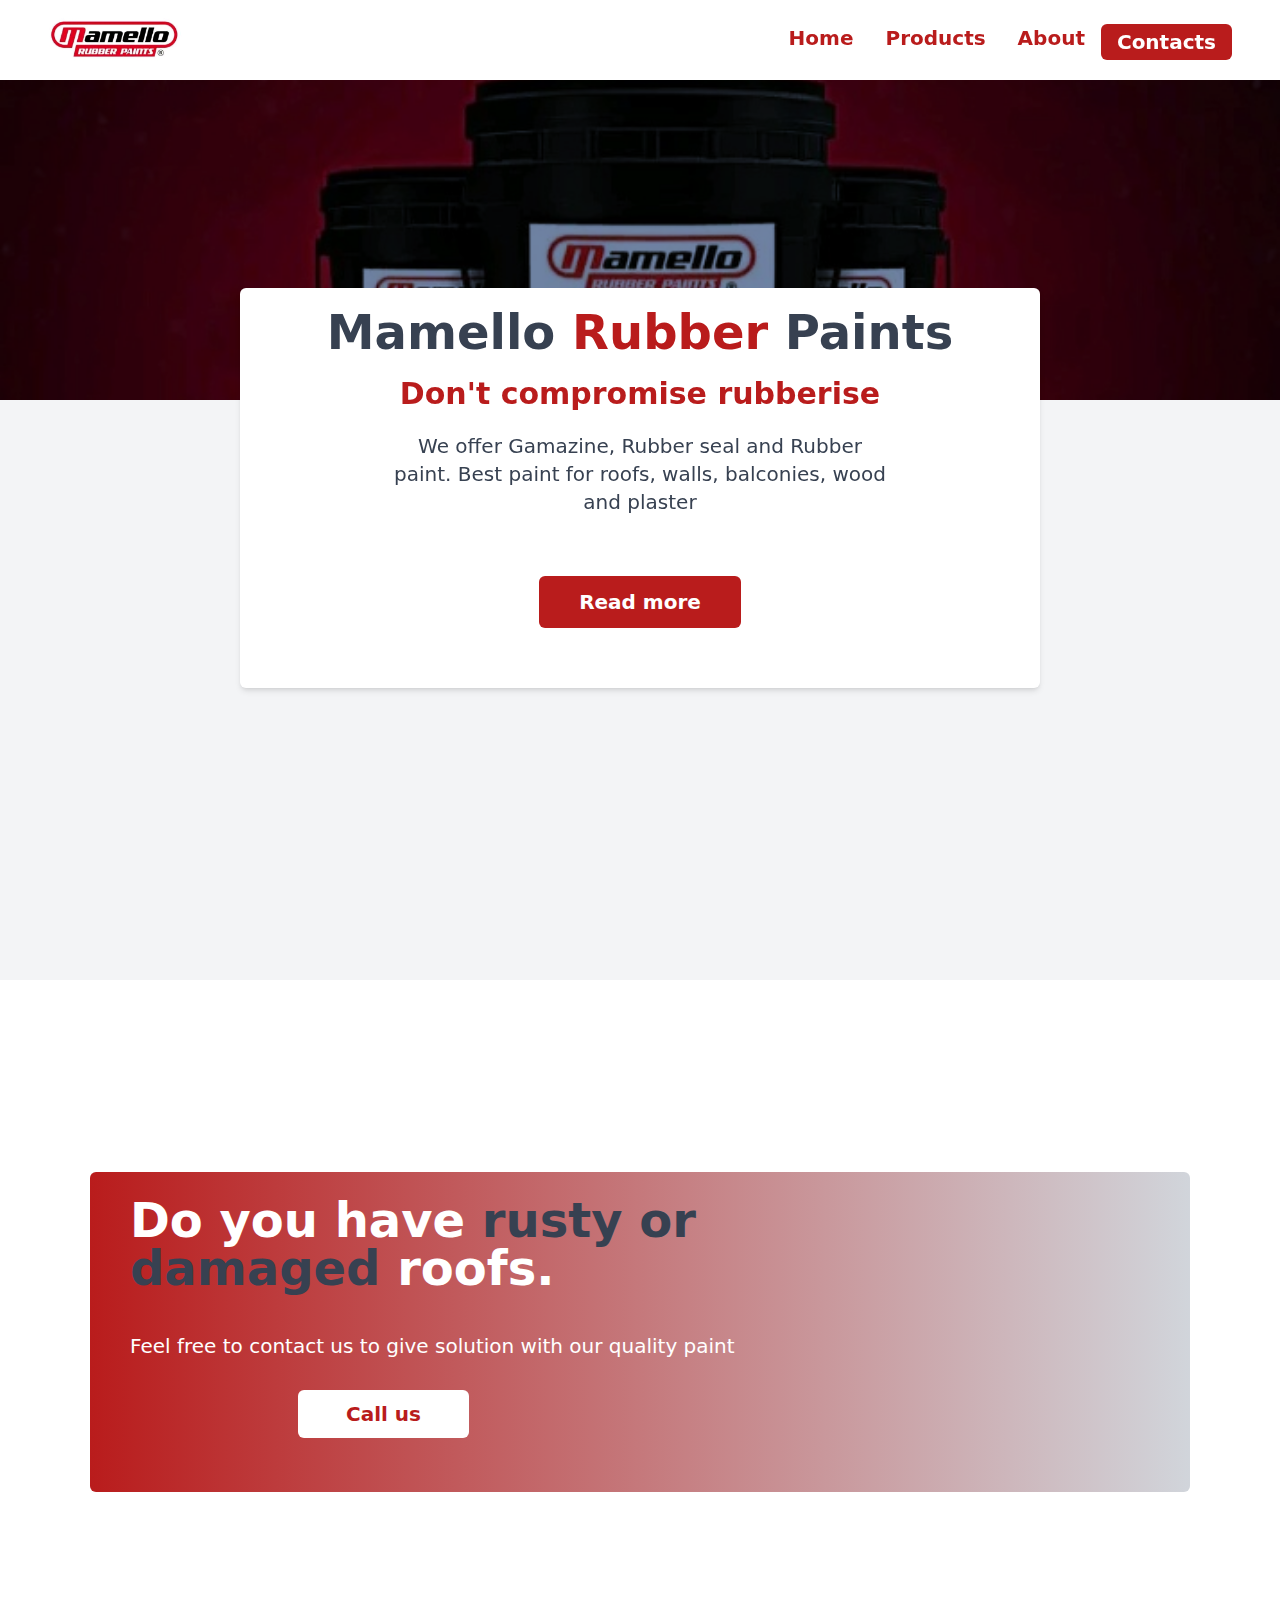
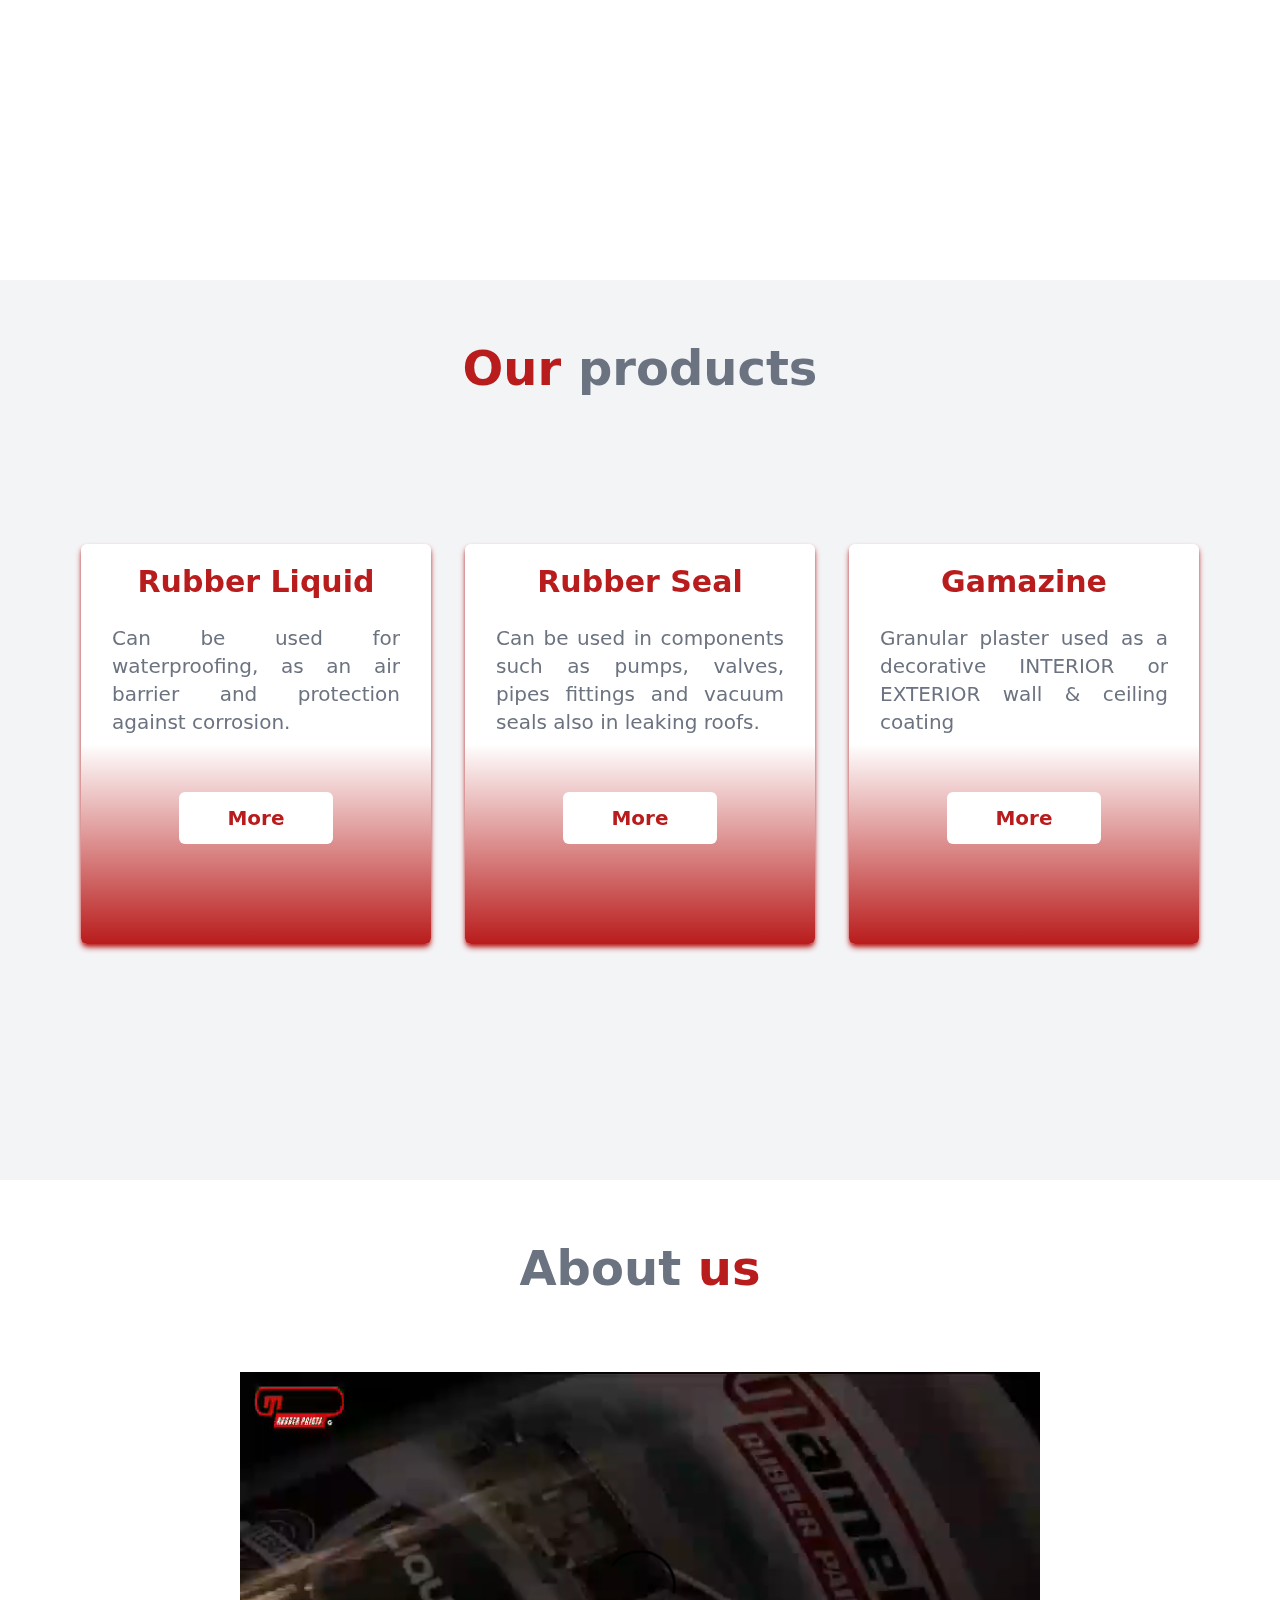
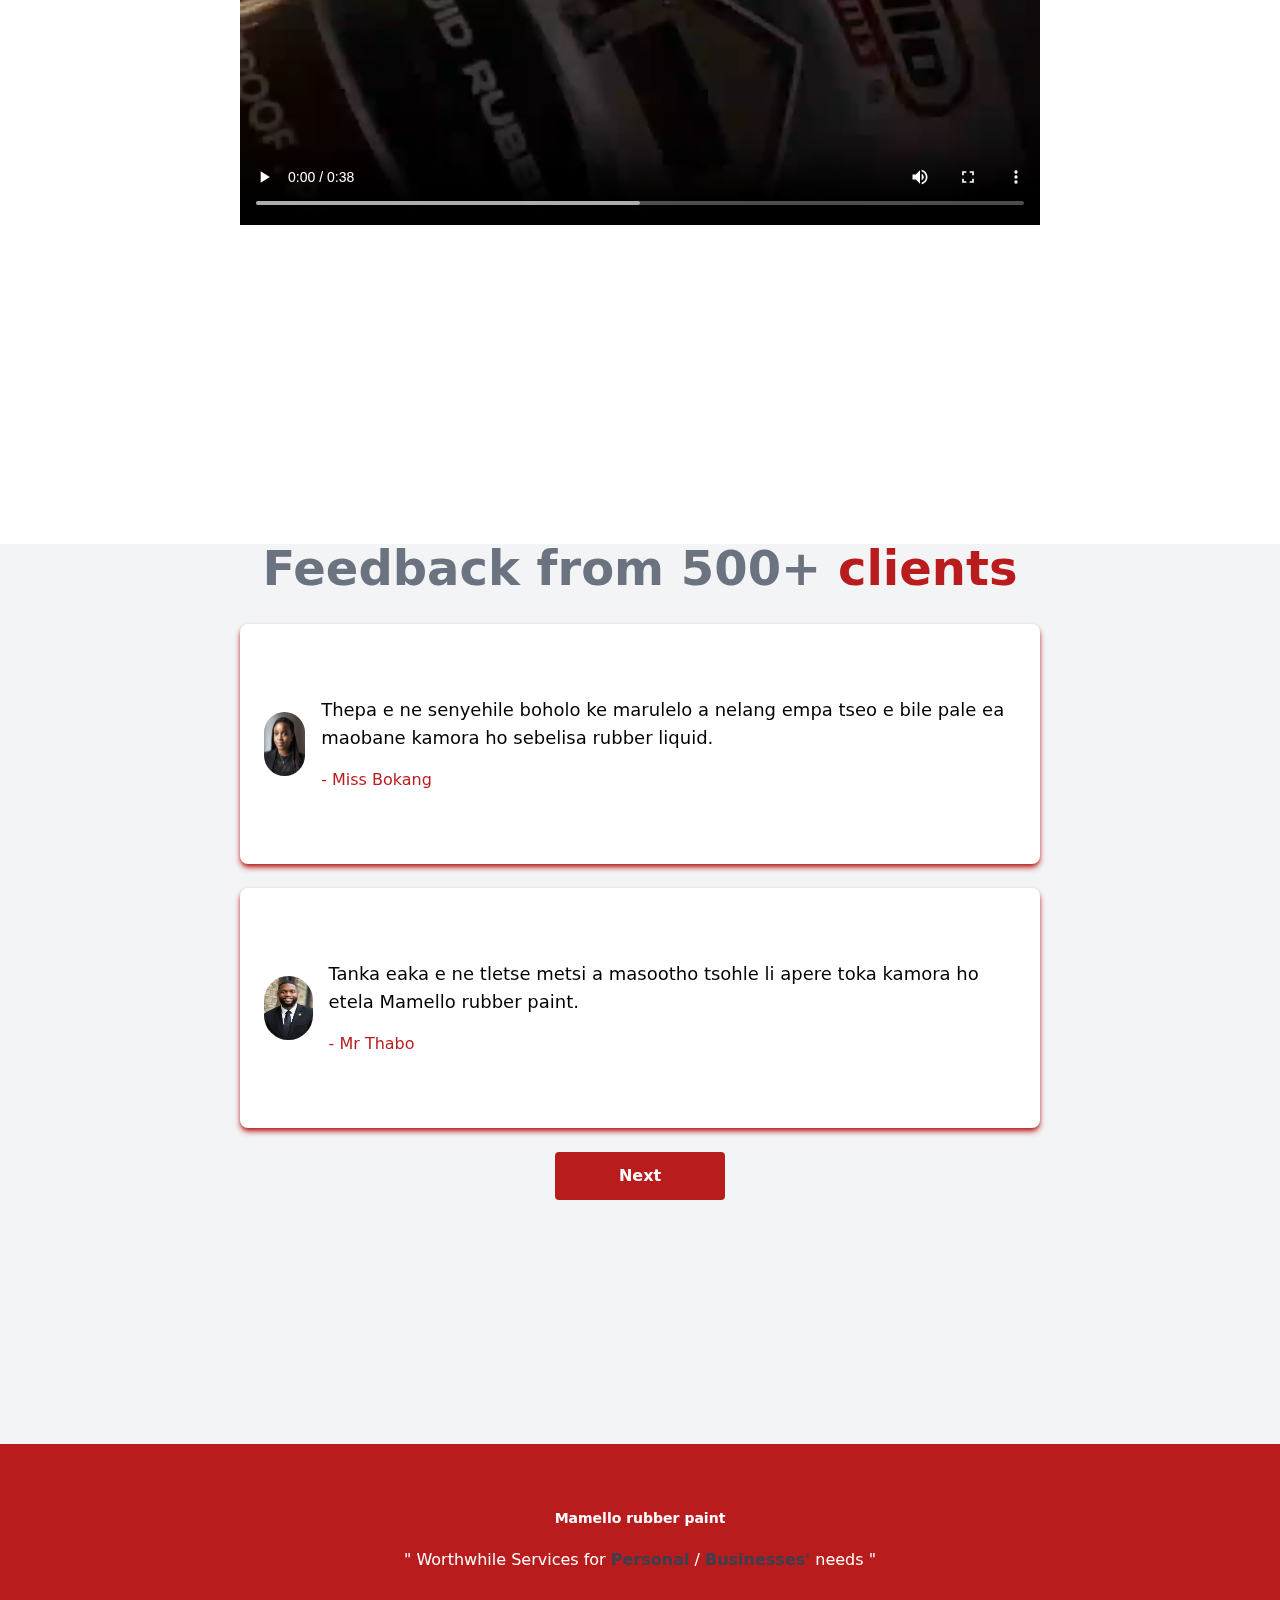
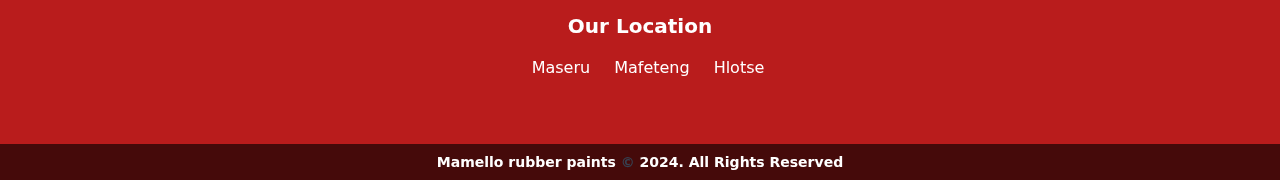
==== commit 2ac8d414: "first commit" ====
--- a/index.html
+++ b/index.html
@@ -14,8 +14,8 @@
       <div class="flex justify-end mr-9 lg:hidden">
         <button id="hamburger" class="top-0 left-0">
           <svg xmlns="http://www.w3.org/2000/svg" fill="none" viewBox="0 0 24 24" stroke-width="1.5" stroke="currentColor"
-            class="w-8 h-8 mt-2 ml-[60%] stroke-red-600
-            md:w-10 md:h-10 md:mt-2 md:ml-[680px] md:stroke-red-600
+            class="w-8 h-8 mt-6 ml-[60%] stroke-red-600
+            md:w-10 md:h-10 md:mt-4 md:ml-[680px] md:stroke-red-600
             lg:w-10 lg:h-10 lg:mt-2 lg:ml-64 lg:stroke-red-600">
             <path stroke-linecap="round" stroke-linejoin="round"
             d="M3.75 12h16.5m-16.5 3.75h16.5M3.75 19.5h16.5M5.625 4.5h12.75a1.875 1.875 0 010 3.75H5.625a1.875 1.875 0 010-3.75z" />
@@ -24,7 +24,7 @@
 
       </div>
       <div class="w-40 h-20 absolute left-10 top-1" >
-        <img src="img/nav.jpg" alt="">
+        <img src="prod/img/nav.jpg" alt="">
       </div>
       <div class="hidden absolute-left-12 top-6
       md:hidden md:absolute md:right-12 md:top-6
@@ -37,10 +37,10 @@
       
     </nav>
     <div id="mobile-menu" class="hidden bg-white h-fit w-full md:w-[400px] mt-4 mb-4 ml-4 relative">
-      <a href="index.html" class="block text-base font-semibold text-red-700 animation-slide">Home</a>
-      <a href="product.html" class="block text-base font-semibold text-red-700 animation-slide">Our Products</a>
-      <a href="about.html" class="block text-base font-semibold text-red-700 animation-slide">About us</a>
-      <a href="contact.html" class="block text-base font-semibold text-red-700 animation-slide">Contact us</a>
+      <a href="index.html" class="block text-base font-semibold text-red-700 py-3 animation-slide">Home</a>
+      <a href="product.html" class="block text-base font-semibold text-red-700 py-3 animation-slide">Our Products</a>
+      <a href="about.html" class="block text-base font-semibold text-red-700 py-3 animation-slide">About us</a>
+      <a href="contact.html" class="block text-base font-semibold text-red-700 py-3 animation-slide">Contact us</a>
     </div>
 
     <script>
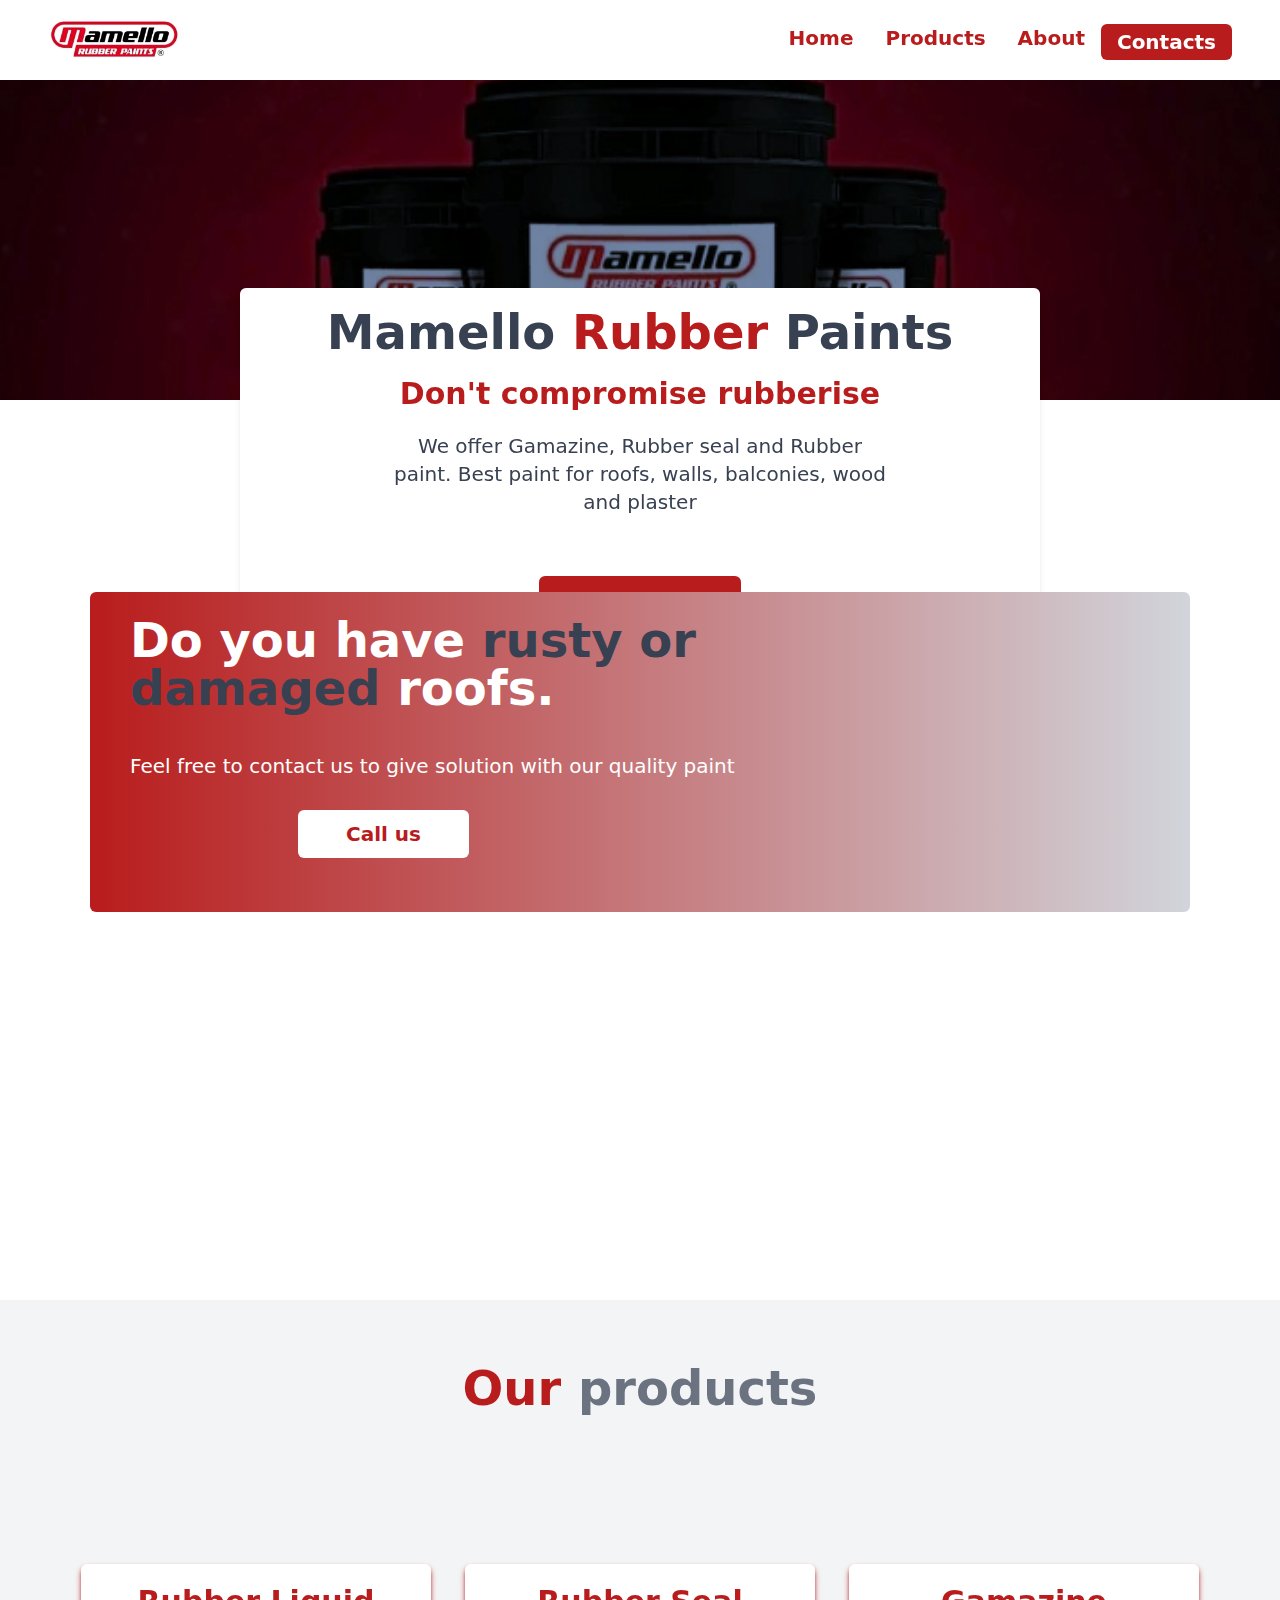
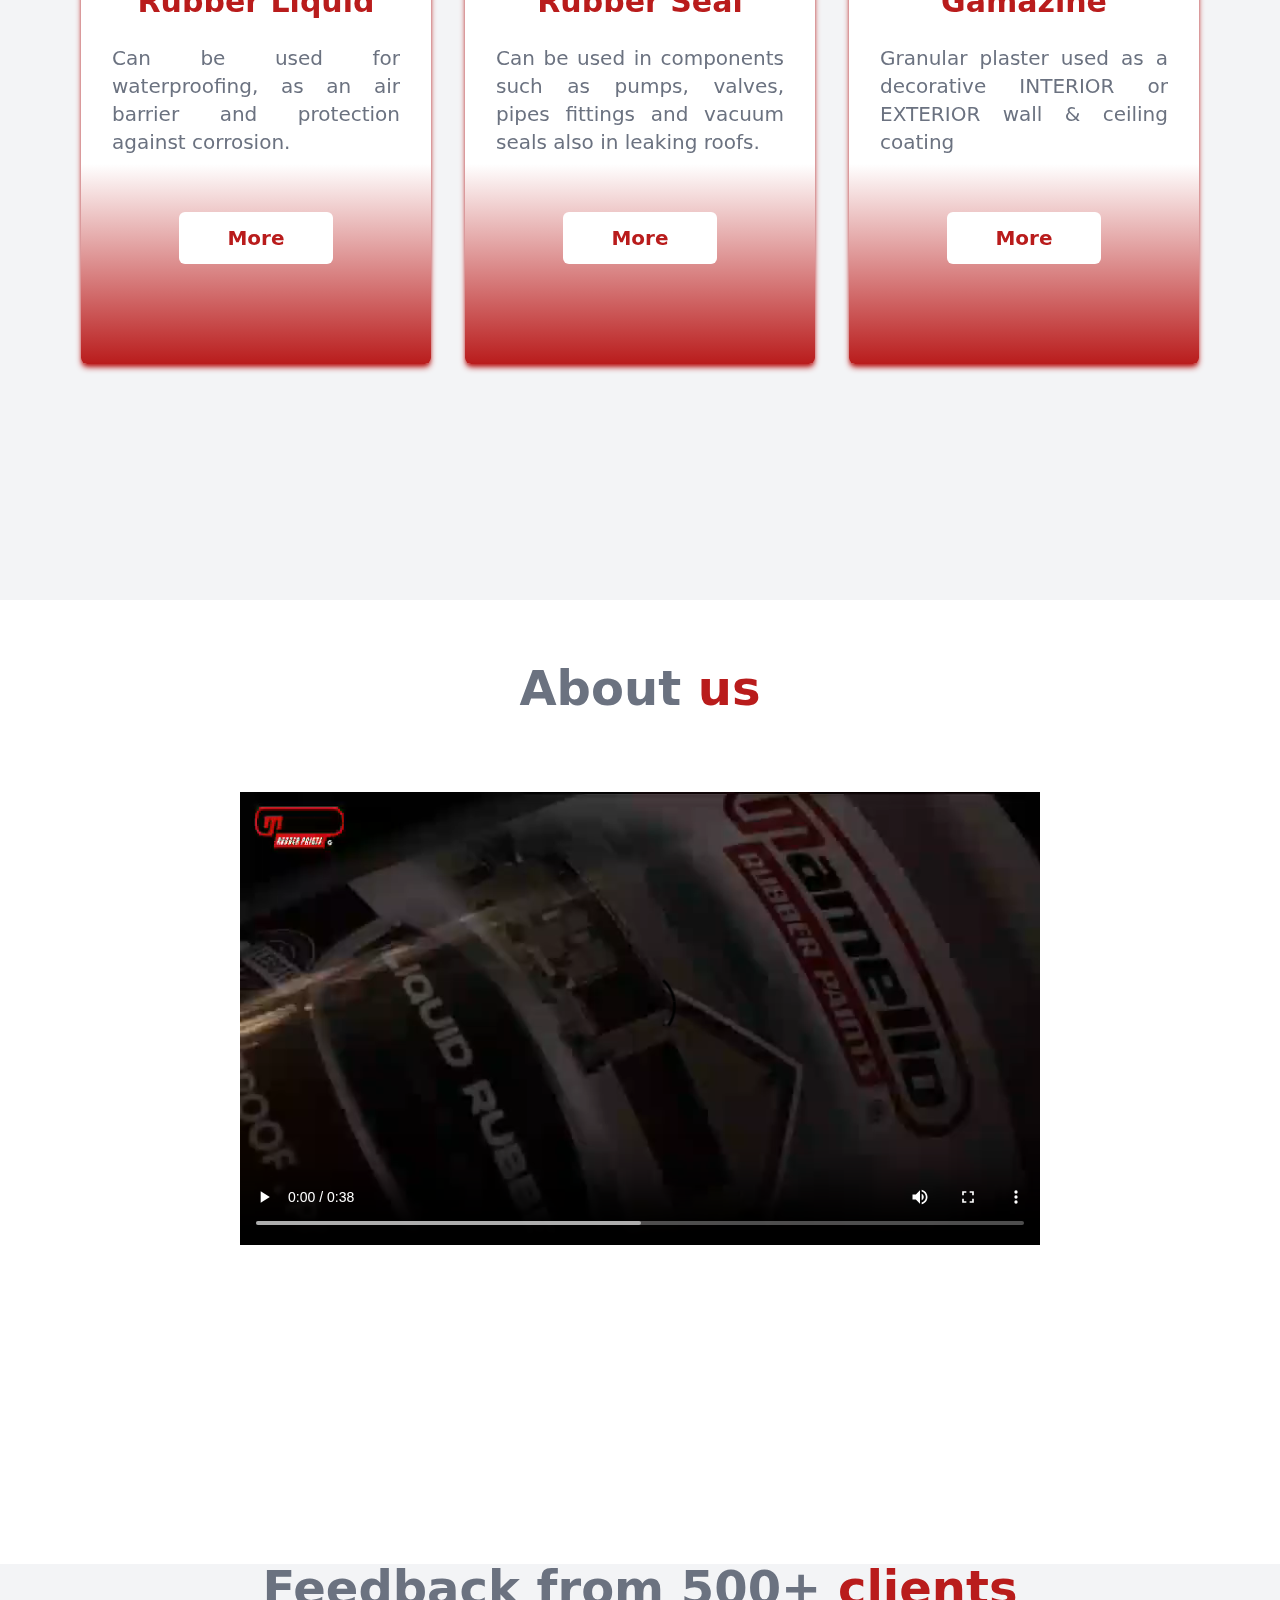
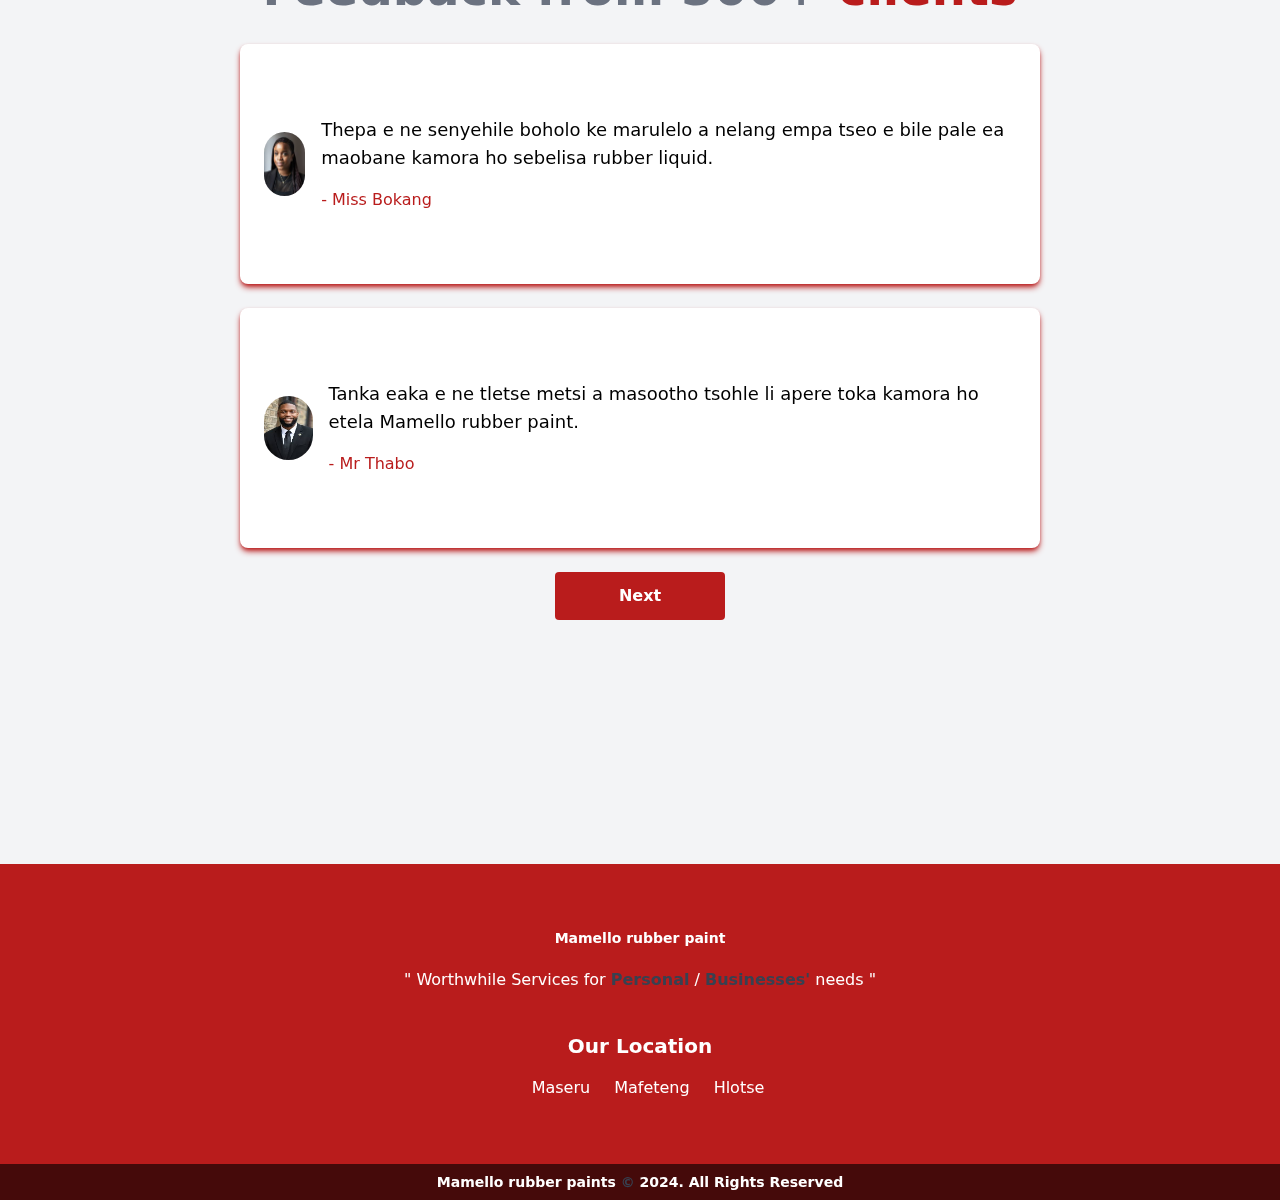
==== commit b765336a: "first commit" ====
--- a/index.html
+++ b/index.html
@@ -62,22 +62,22 @@
     </script>
   </header>
   <main>
-    <section class="h-screen bg-gray-100">
-      <div class="bg-gray-800 h-screen
+    <section class=" bg-gray-100">
+      <div class="bg-gray-800 h-fit
       md:bg-gray-800 md:h-screen
       lg:bg-gradient-to-r lg:from-gray-700 lg:via-gray-700 lg:to-gray-700 lg:h-80 w-full mx-auto relative">
         <img src="prod/img/hero.jpg" class="w-full h-full object-cover absolute mix-blend-overlay">
-        <div class="relative sm: w-full mx-auto h-[400px] shadow-md rounded-md
+        <div class="relative sm: w-full mx-auto h-[400px] shadow-md rounded-md py-32
         md:relative md:bg-transparent md:w-full md:mx-auto md:h-[400px] md:shadow-md md:rounded-md
         lg:relative lg:bg-white lg:w-[800px] lg:mx-auto lg:h-[400px] lg:shadow-md lg:rounded-md lg:top-52">
           <div>
-            <h1 class="text-center text-2xl text-gray-100 font-semibold pt-32
+            <h1 class="text-center text-2xl text-gray-100 font-semibold pt-12
             md:text-center md:text-5xl md:text-gray-100 md:font-semibold md:pt-24
-            lg:text-center lg:text-5xl lg:text-gray-700 lg:font-semibold lg:pt-5">Mamello <span class="text-gray-100
-            md:text-gray-100
+            lg:text-center lg:text-5xl lg:text-gray-700 lg:font-semibold lg:pt-5">Mamello <span class="text-red-700 font-semibold
+            md:text-red-700
             lg:text-red-700">Rubber</span> Paints</h1>
-            <h2 class="text-center text-xl text-gray-200 pt-5
-            md:text-center md:text-3xl md:text-gray-200 md:pt-5
+            <h2 class="text-center text-xl text-red-700 font-semibold pt-5
+            md:text-center md:text-3xl md:text-red-700 md:pt-5
             lg:text-center lg:text-3xl lg:text-red-700 lg:font-semibold lg:pt-5">Don't compromise rubberise</h2>
           </div>
           <p class="w-[300px] text-center text-gray-100 text-base mx-auto pt-5
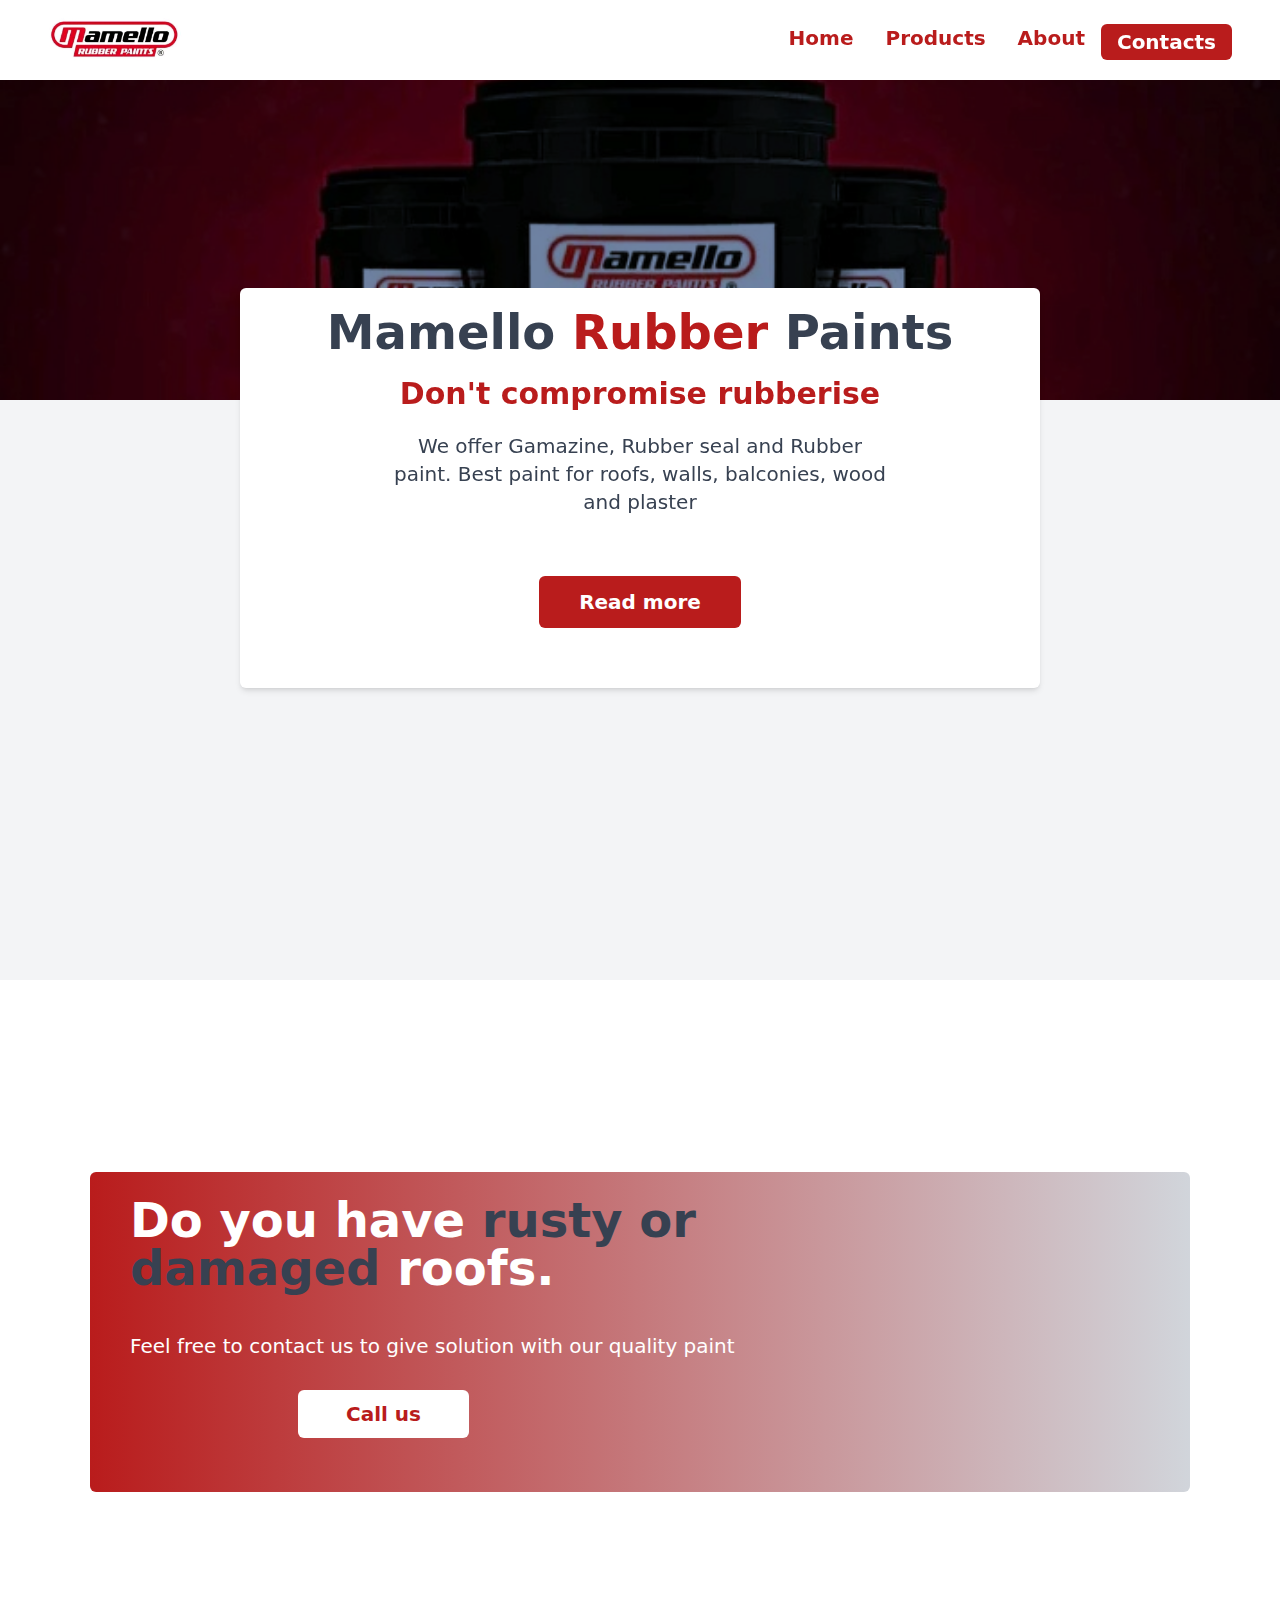
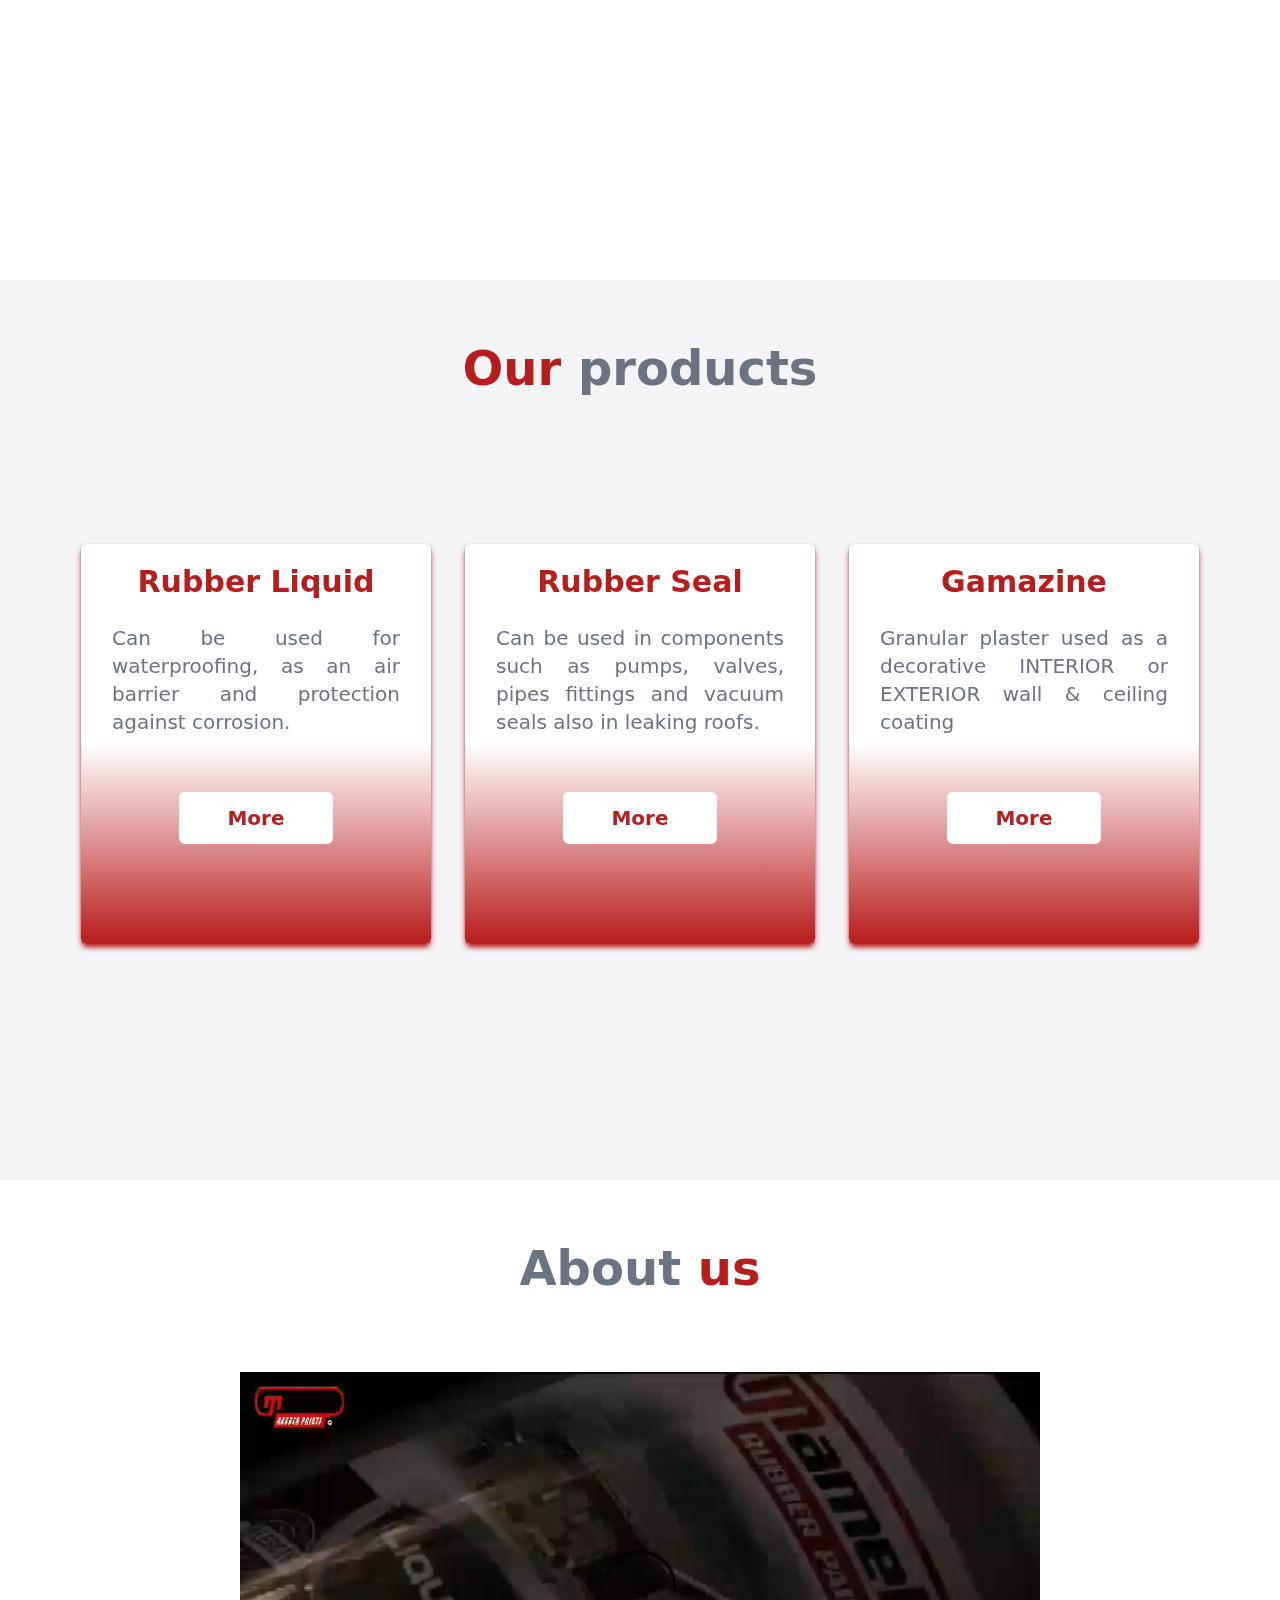
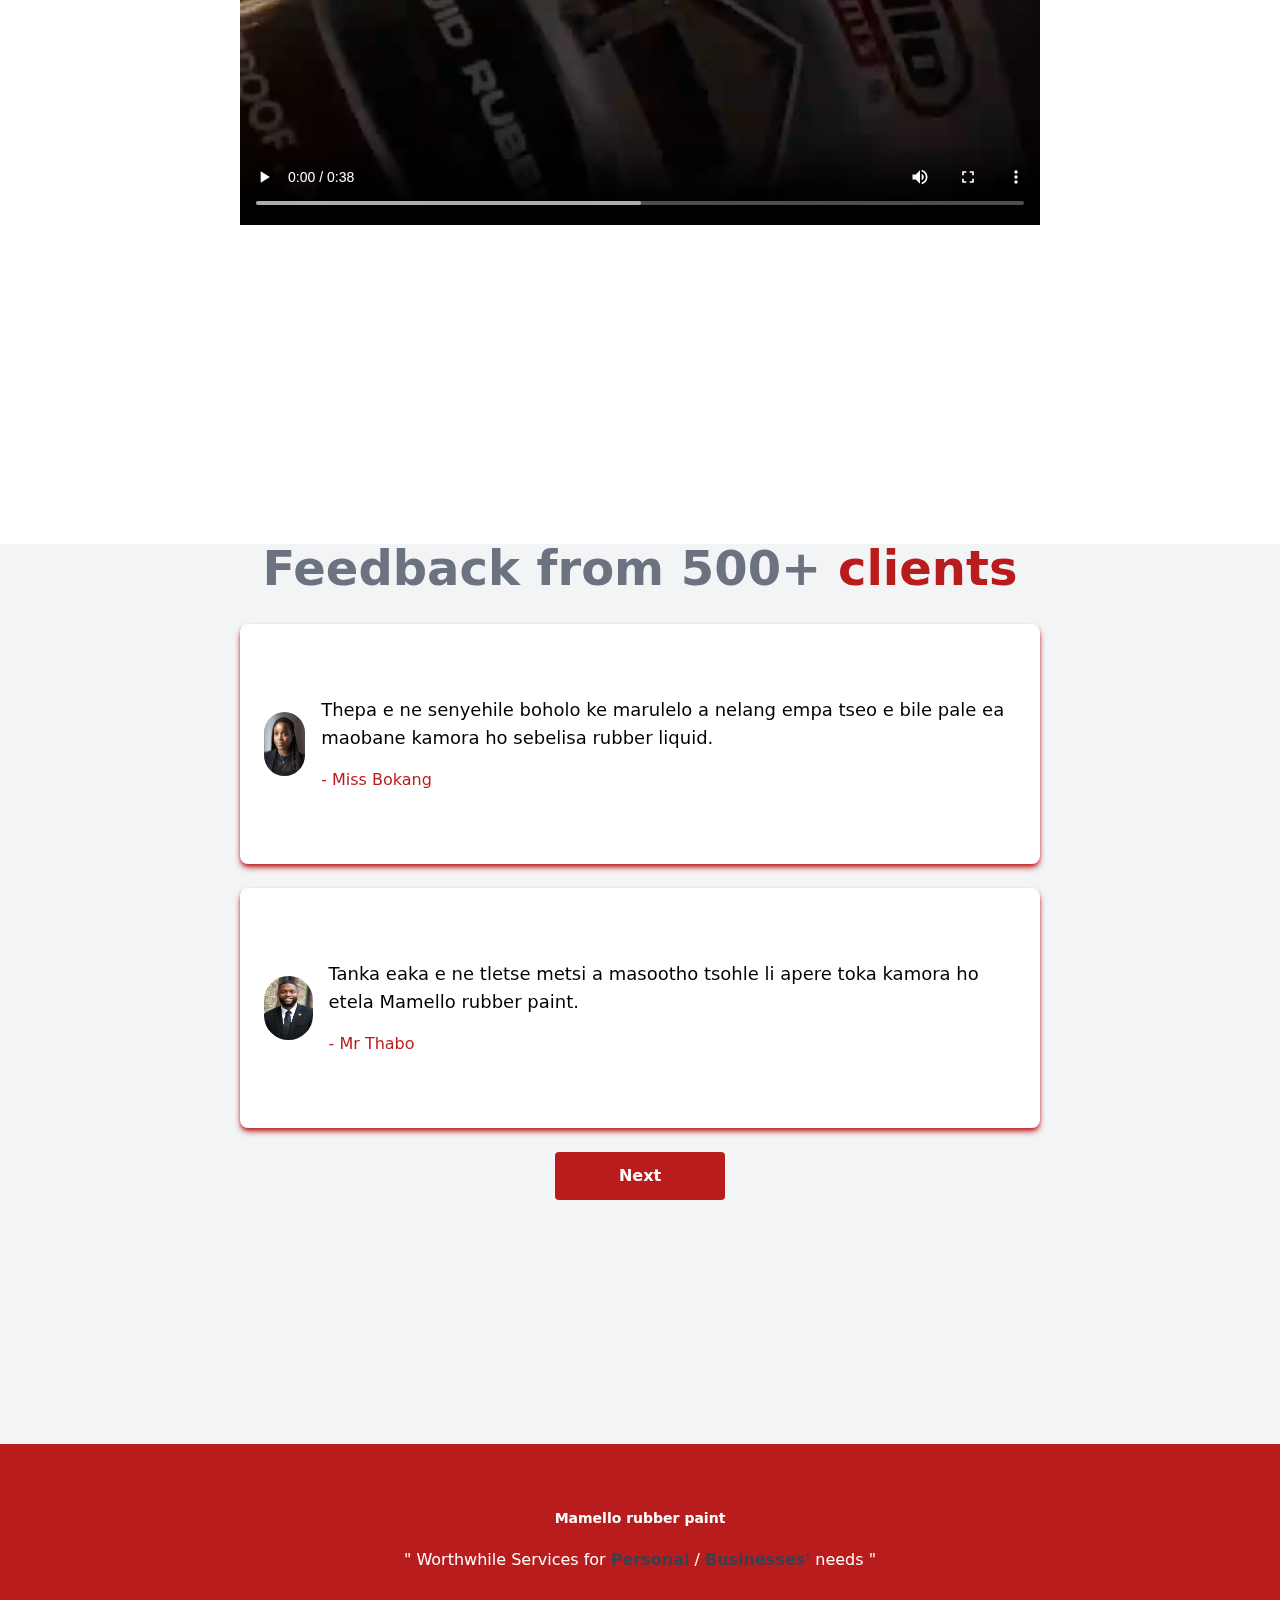
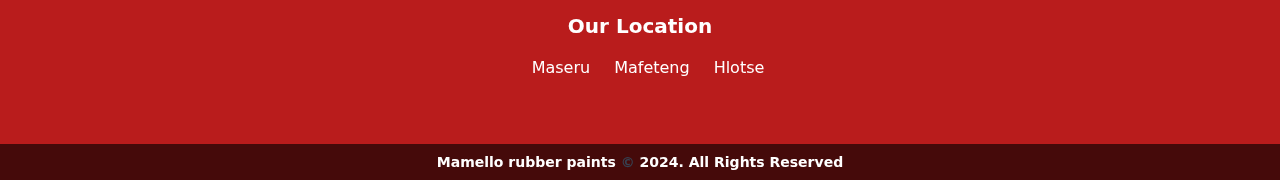
==== commit 0ab41651: "first commit" ====
--- a/index.html
+++ b/index.html
@@ -62,8 +62,8 @@
     </script>
   </header>
   <main>
-    <section class=" bg-gray-100">
-      <div class="bg-gray-800 h-fit
+    <section class="h-screen bg-gray-100">
+      <div class="bg-gray-800 h-screen
       md:bg-gray-800 md:h-screen
       lg:bg-gradient-to-r lg:from-gray-700 lg:via-gray-700 lg:to-gray-700 lg:h-80 w-full mx-auto relative">
         <img src="prod/img/hero.jpg" class="w-full h-full object-cover absolute mix-blend-overlay">
@@ -71,10 +71,10 @@
         md:relative md:bg-transparent md:w-full md:mx-auto md:h-[400px] md:shadow-md md:rounded-md
         lg:relative lg:bg-white lg:w-[800px] lg:mx-auto lg:h-[400px] lg:shadow-md lg:rounded-md lg:top-52">
           <div>
-            <h1 class="text-center text-2xl text-gray-100 font-semibold pt-12
+            <h1 class="text-center text-2xl text-gray-100 font-semibold pt-36
             md:text-center md:text-5xl md:text-gray-100 md:font-semibold md:pt-24
-            lg:text-center lg:text-5xl lg:text-gray-700 lg:font-semibold lg:pt-5">Mamello <span class="text-red-700 font-semibold
-            md:text-red-700
+            lg:text-center lg:text-5xl lg:text-gray-700 lg:font-semibold lg:pt-5">Mamello <span class="text-gray-100 font-semibold
+            md:text-gray-100
             lg:text-red-700">Rubber</span> Paints</h1>
             <h2 class="text-center text-xl text-red-700 font-semibold pt-5
             md:text-center md:text-3xl md:text-red-700 md:pt-5
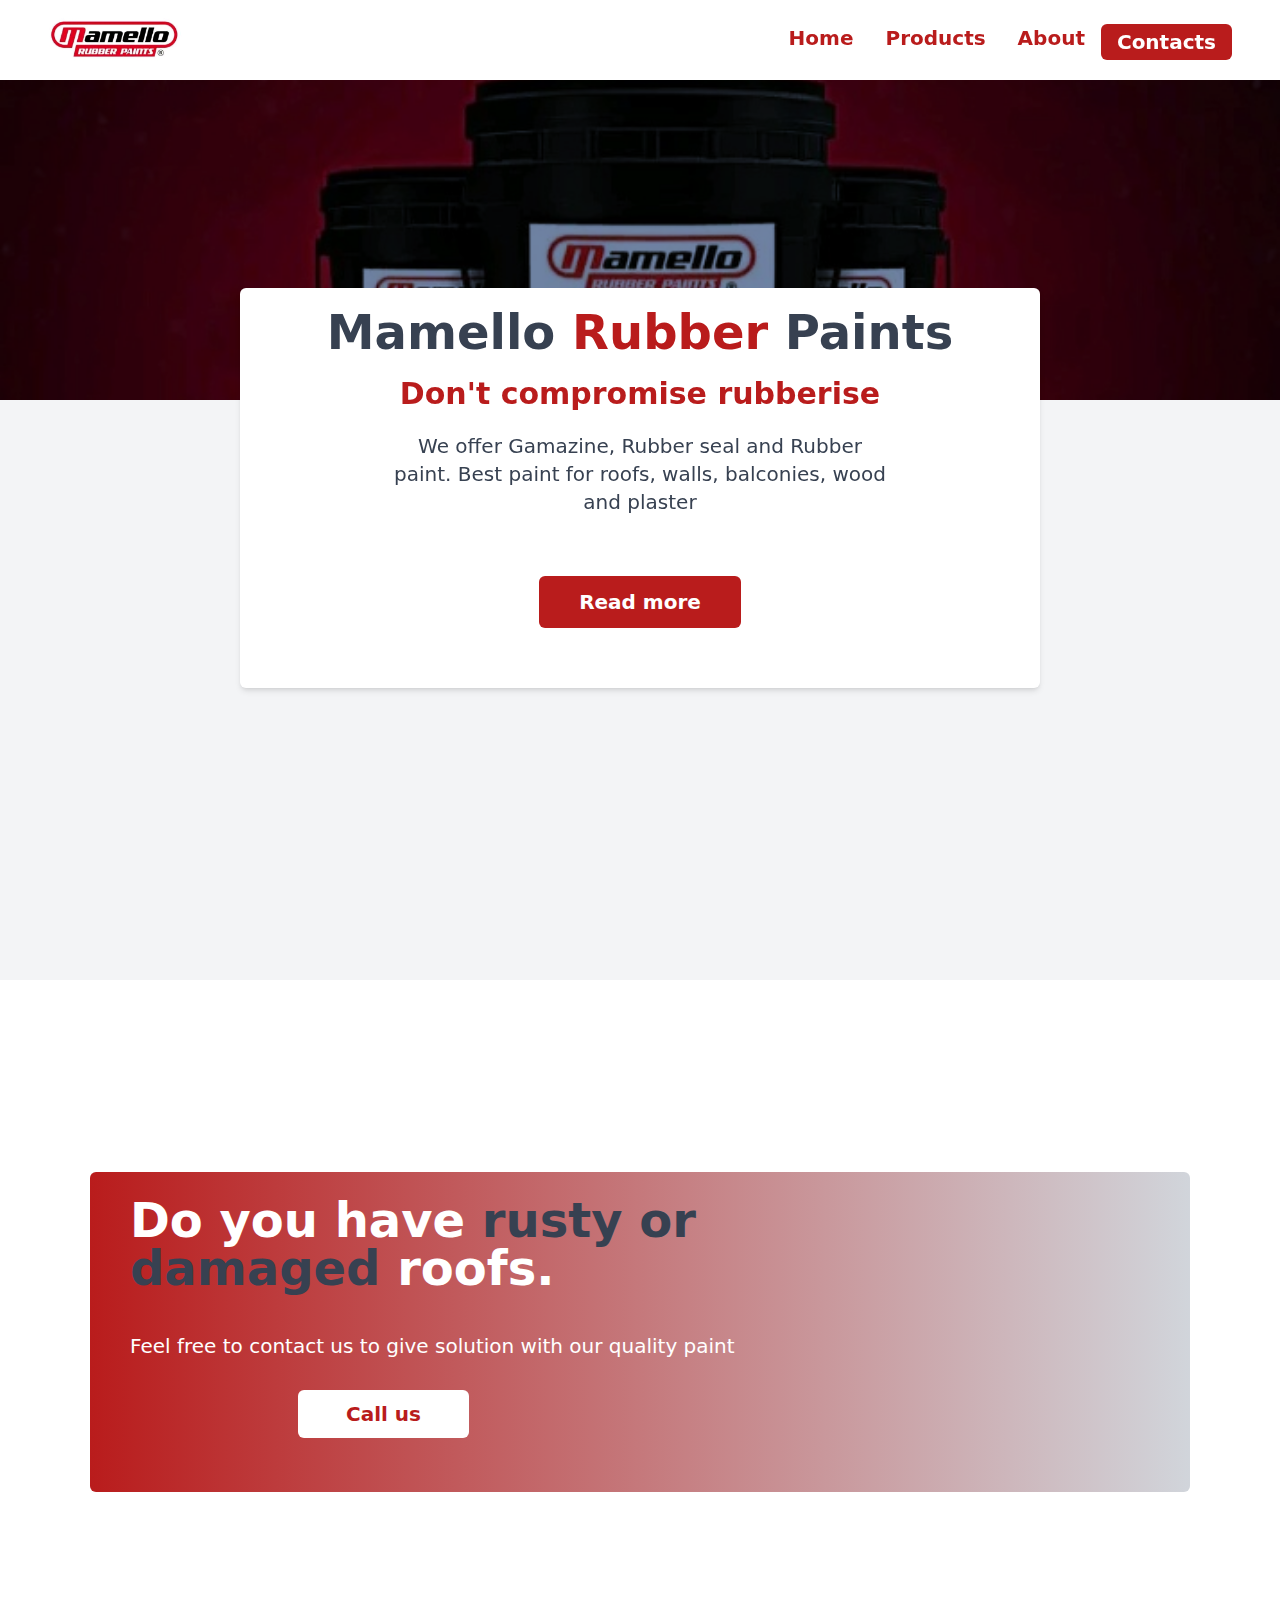
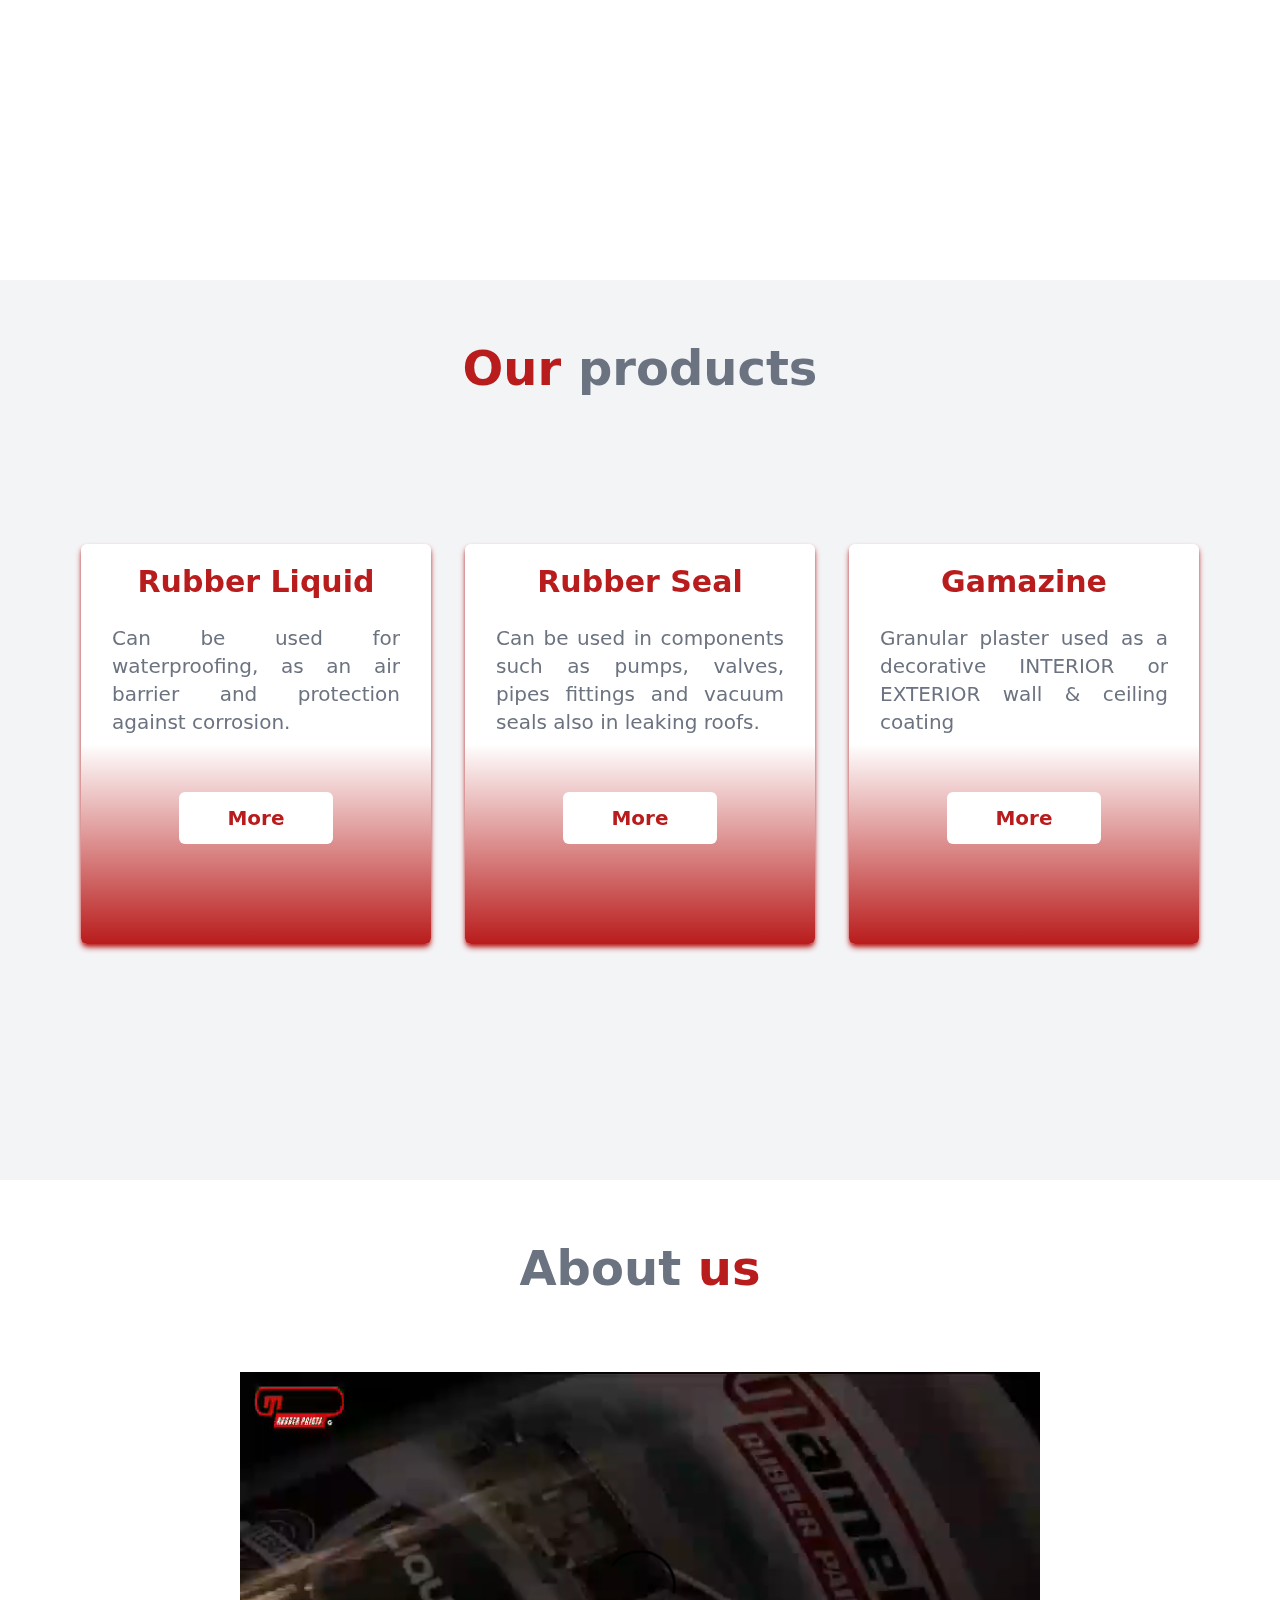
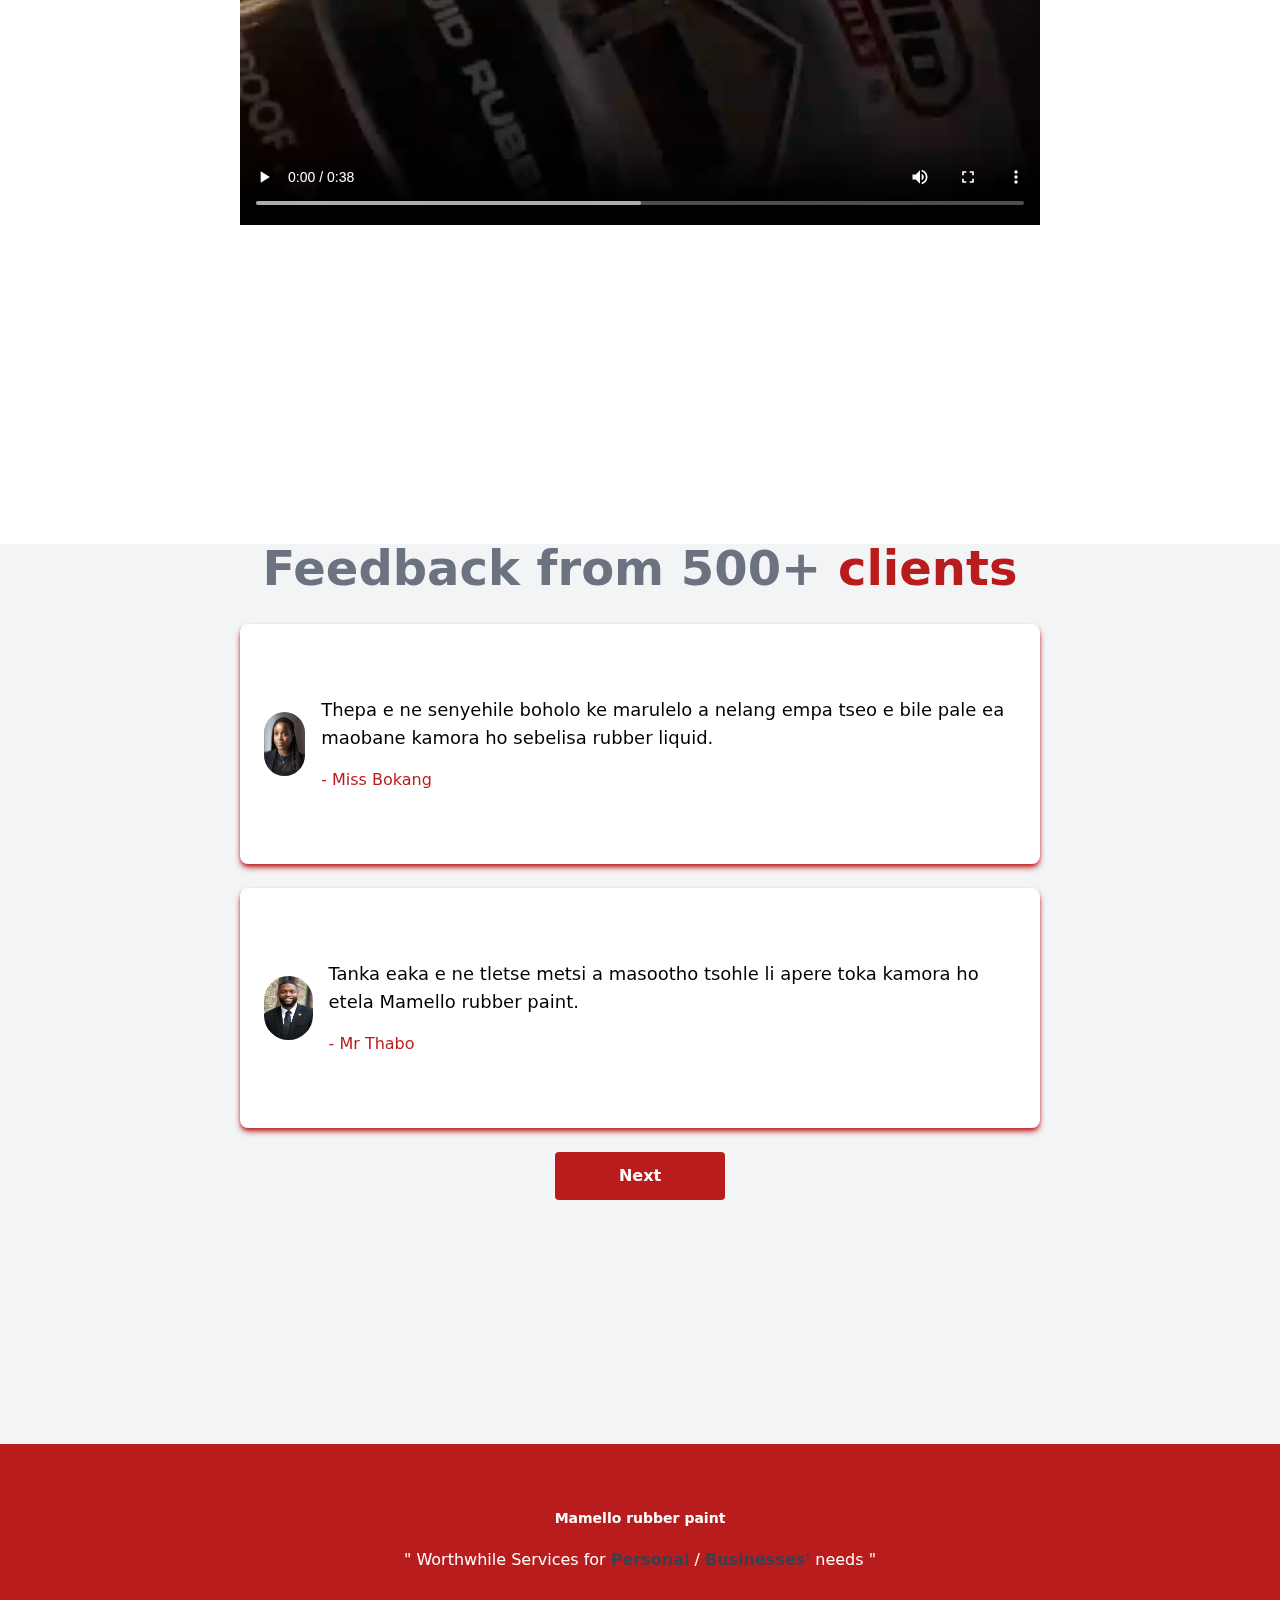
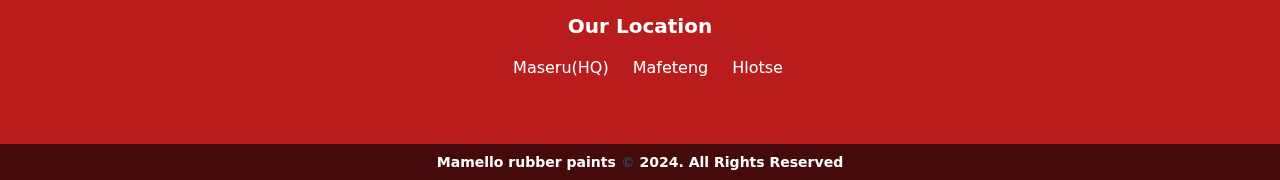
==== commit f4362683: "first commit" ====
--- a/index.html
+++ b/index.html
@@ -291,7 +291,7 @@
           <ul class="flex space-x-6">
             <li
               class="">
-              <h1 class="text-white">Maseru</h1>
+              <h1 class="text-white">Maseru(HQ)</h1>
             </li>
             <li
               class="">
